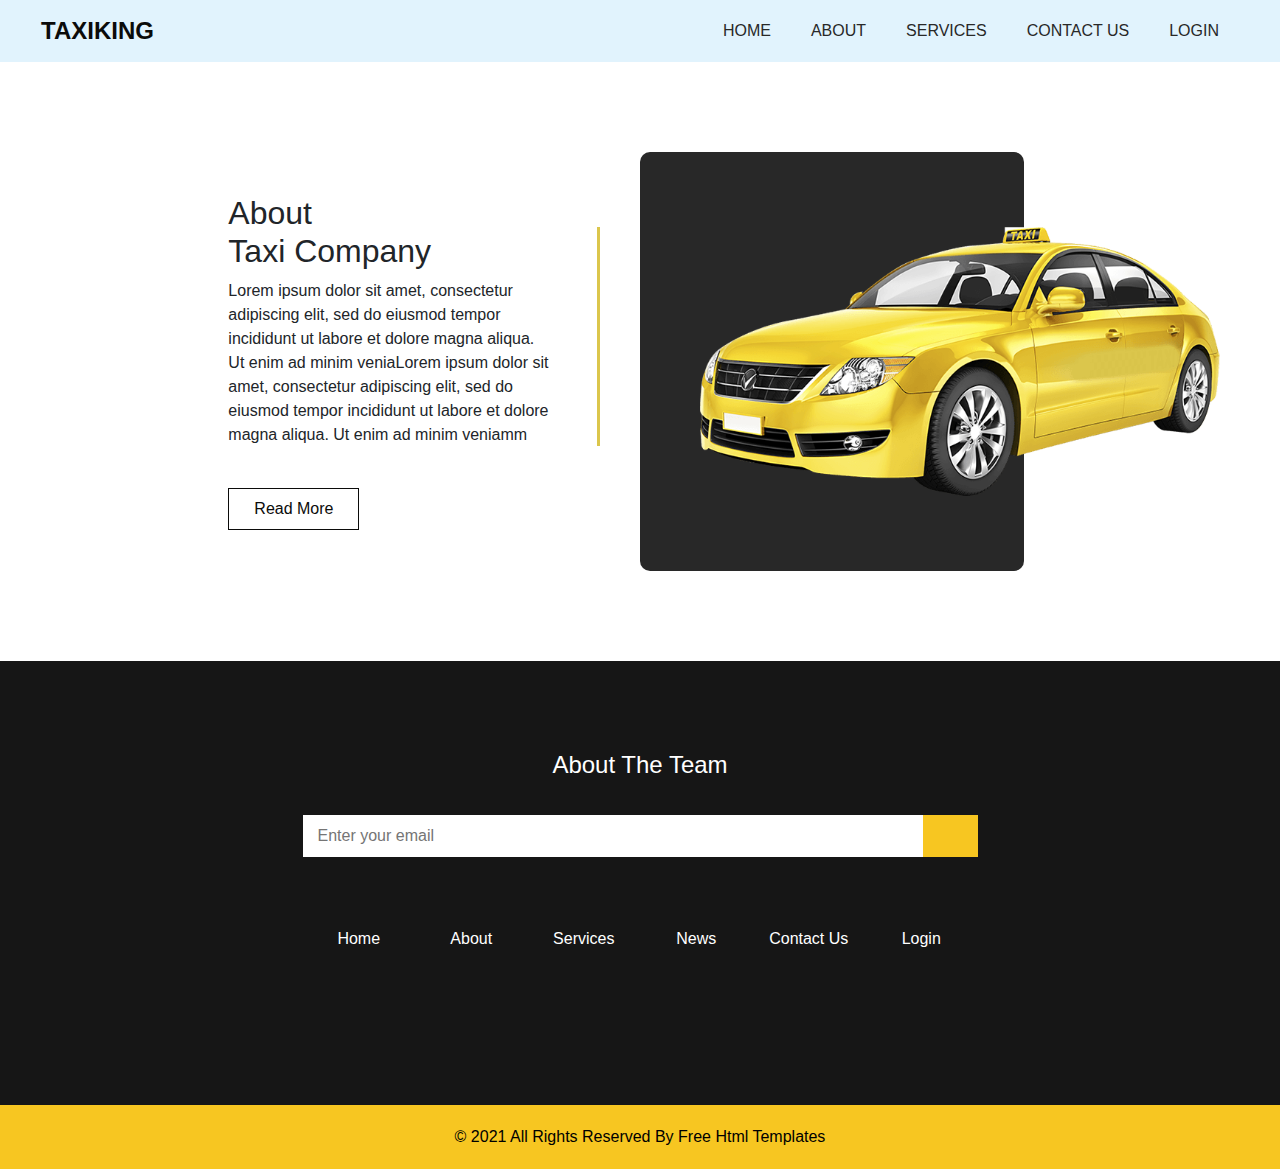
==== aboutUs.html @ e9ee720a "about page added" ====
<!DOCTYPE html>
<html>

<head>
  
  <meta charset="utf-8" />
  <meta http-equiv="X-UA-Compatible" content="IE=edge" />

  <meta name="viewport" content="width=device-width, initial-scale=1, shrink-to-fit=no" />

  <meta name="keywords" content="" />
  <meta name="description" content="" />
  <meta name="author" content="" />

  <title>TaxiKing</title>


  <link rel="stylesheet" type="text/css" href="https://cdnjs.cloudflare.com/ajax/libs/OwlCarousel2/2.3.4/assets/owl.carousel.min.css" />

 



  <link href="https://fonts.googleapis.com/css?family=Poppins:400,700&display=swap" rel="stylesheet">


  <link href="styling.css" rel="stylesheet" />

</head>

<body class="sub_page">

  <div class="hero_area">
    <!-- header section strats -->
    <header class="header_section">
      <div class="container-fluid">
        <nav class="navbar navbar-expand-lg custom_nav-container ">
          <a class="navbar-brand" href="index.html">
            <span>
              TaxiKing
            </span>
          </a>
          </a>
          <button class="navbar-toggler" type="button" data-toggle="collapse" data-target="#navbarSupportedContent" aria-controls="navbarSupportedContent" aria-expanded="false" aria-label="Toggle navigation">
            <span class="navbar-toggler-icon"></span>
          </button>

          <div class="collapse navbar-collapse" id="navbarSupportedContent">
            <div class="d-flex ml-auto flex-column flex-lg-row align-items-center">
              <ul class="navbar-nav  ">
                <li class="nav-item ">
                  <a class="nav-link" href="index.html">Home <span class="sr-only">(current)</span></a>
                </li>
                <li class="nav-item active">
                  <a class="nav-link" href="aboutUs.html"> About</a>
                </li>
                <li class="nav-item">
                  <a class="nav-link" href="landing.html"> Services </a>
                </li>
                
                <li class="nav-item">
                  <a class="nav-link" href="contact.html">Contact Us</a>
                </li>
                <li class="nav-item">
                  <a class="nav-link" href="login.html">Login</a>
                </li>
              </ul>
            </div>
          </div>
          
        </nav>
      </div>
    </header>
    <!-- end header section -->
  </div>

  <!-- about section -->

  <section class="about_section layout_padding">
    <div class="container-fluid">
      <div class="row">
        <div class="col-lg-4 col-md-5 offset-lg-2 offset-md-1">
          <div class="detail-box">
            <h2>
              About <br>
              Taxi Company
            </h2>
            <p>
              Lorem ipsum dolor sit amet, consectetur adipiscing elit, sed do eiusmod tempor incididunt ut labore et dolore magna aliqua. Ut enim ad minim veniaLorem ipsum dolor sit amet, consectetur adipiscing elit, sed do eiusmod tempor incididunt ut labore et dolore magna aliqua. Ut enim ad minim veniamm
            </p>
            <a href="">
              Read More
            </a>
          </div>
        </div>
        <div class="col-md-6">
          <div class="img-box">
            <img src="images/about-img.png" alt="">
          </div>
        </div>
      </div>
    </div>
  </section>

  <!-- end about section -->

  <!-- info section -->

  <section class="info_section layout_padding-top layout_padding2-bottom">
    <div class="container">
      <div class="box">
        <div class="info_form">
          <h4>
            About The Team
          </h4>
          <form action="">
            <input type="text" placeholder="Enter your email">
            <div class="d-flex justify-content-end">
              <button>

              </button>
            </div>
          </form>
        </div>
        <div class="info_links">
          <ul>
            <li class=" ">
              <a class="" href="index.html">Home <span class="sr-only">(current)</span></a>
            </li>
            <li class="">
              <a class="" href="about.html"> About</a>
            </li>
            <li class="">
              <a class="" href="service.html"> Services </a>
            </li>
            <li class="">
              <a class="" href="news.html"> News</a>
            </li>
            <li class="">
              <a class="" href="contact.html">Contact Us</a>
            </li>
            <li class="">
              <a class="" href="#">Login</a>
            </li>
          </ul>
        </div>
        <div class="info_social">
          <div>
            <a href="">
              <img src="images/fb.png" alt="">
            </a>
          </div>
          <div>
            <a href="">
              <img src="images/twitter.png" alt="">
            </a>
          </div>
          <div>
            <a href="">
              <img src="images/linkedin.png" alt="">
            </a>
          </div>
          <div>
            <a href="">
              <img src="images/instagram.png" alt="">
            </a>
          </div>
        </div>
      </div>
    </div>

  </section>

  <!-- end info section -->

  <!-- footer section -->
  <section class="container-fluid footer_section">
    <div class="container">
      <p>
        &copy; 2021 All Rights Reserved By
        <a href="https://html.design/">Free Html Templates</a>
      </p>
    </div>
  </section>
  <!-- footer section -->

  <script type="text/javascript" src="js/jquery-3.4.1.min.js"></script>
  <script type="text/javascript" src="js/bootstrap.js"></script>
  <script type="text/javascript" src="https://cdnjs.cloudflare.com/ajax/libs/OwlCarousel2/2.3.4/owl.carousel.min.js">
  </script>


  <!-- owl carousel script -->
  <script type="text/javascript">
    $(".owl-carousel").owlCarousel({
      loop: true,
      margin: 20,
      navText: [],
      autoplay: true,
      autoplayHoverPause: true,
      responsive: {
        0: {
          items: 1
        },
        768: {
          items: 2
        },
        1000: {
          items: 2
        }
      }
    });
  </script>
  <!-- end owl carousel script -->

</body>

</html>
---- styling.css ----
html {
  overflow-x: hidden;
}

body {
  font-family: "Poppins", sans-serif;
  color: #0c0c0c;
  background-color: #ffffff;
}

.layout_padding {
  padding: 90px 0;
}

.layout_padding2 {
  padding: 45px 0;
}

.layout_padding2-top {
  padding-top: 45px;
}

.layout_padding2-bottom {
  padding-bottom: 45px;
}

.layout_padding-top {
  padding-top: 90px;
}

.layout_padding-bottom {
  padding-bottom: 90px;
}

.heading_container {
  display: -webkit-box;
  display: -ms-flexbox;
  display: flex;
  margin-bottom: 45px;
}

.heading_container h2 {
  position: relative;
  margin: 0;
  padding: 10px 0;
}

.heading_container h2::before {
  content: "";
  position: absolute;
  width: 3px;
  height: 100%;
  top: 50%;
  right: -45px;
  -webkit-transform: translateY(-50%);
  transform: translateY(-50%);
  z-index: 1;
  background-color: #dbc64c;
  background-repeat: no-repeat;
}

/*header section*/
.hero_area {
  min-height: 100vh;
  position: relative;
  background-image: url(../images/hero-bg.jpg);
  background-size: cover;
}

.hero_area::before {
  content: "";
  position: absolute;
  top: 0;
  left: 0;
  height: 100%;
  width: 65%;
  background-image: url(../images/hero-bg2.png);
  background-size: 100%;
  background-repeat: no-repeat;
}

.sub_page .hero_area {
  min-height: auto;
  background-image: none;
  background-color: #e1f3fd;
}

.sub_page .service_section {
  margin: 45px auto;
}

.header_section .container-fluid {
  padding-right: 25px;
  padding-left: 25px;
}

.header_section .nav_container {
  margin: 0 auto;
}

.custom_nav-container .navbar-nav .nav-item .nav-link {
  margin: 10px 20px;
  padding: 0;
  color: #282828;
  text-align: center;
  position: relative;
  text-transform: uppercase;
}

a,
a:hover,
a:focus {
  text-decoration: none;
}

a:hover,
a:focus {
  color: initial;
}

.btn,
.btn:focus {
  outline: none !important;
  -webkit-box-shadow: none;
  box-shadow: none;
}

.custom_nav-container .nav_search-btn {
  background-image: url(../images/search-icon.png);
  background-size: 20px;
  background-repeat: no-repeat;
  background-position: center 5px;
  width: 35px;
  height: 35px;
  padding: 0;
  border: none;
}

.navbar-brand {
  display: -webkit-box;
  display: -ms-flexbox;
  display: flex;
}

.navbar-brand span {
  font-size: 24px;
  font-weight: 700;
  color: #0b0b0a;
  text-transform: uppercase;
}

.custom_nav-container {
  z-index: 99999;
  padding-top: 20px;
  -webkit-box-align: end;
  -ms-flex-align: end;
  align-items: flex-end;
}

.navbar-expand-lg .navbar-collapse {
  -webkit-box-align: end;
  -ms-flex-align: end;
  align-items: flex-end;
}

.custom_nav-container .navbar-toggler {
  outline: none;
}

.custom_nav-container .navbar-toggler .navbar-toggler-icon {
  background-image: url(../images/menu.png);
  background-size: 45px;
}

/*end header section*/
/* slider section */
.slider_section {
  height: calc(100% - 80px);
  display: -webkit-box;
  display: -ms-flexbox;
  display: flex;
  -webkit-box-align: center;
  -ms-flex-align: center;
  align-items: center;
  z-index: 2;
  color: #3b3a3a;
  padding: 45px 0 75px 0;
}

.slider_section .row {
  -webkit-box-align: center;
  -ms-flex-align: center;
  align-items: center;
}

.slider_section div#carouselExampleIndicators {
  width: 130%;
  margin-left: -20%;
  position: unset;
}

.slider_section .box {
  padding-left: 15%;
  margin-bottom: 100px;
}

.slider_section .box .detail-box {
  padding-right: 10%;
}

.slider_section .box .detail-box h4 {
  font-weight: bold;
  margin-bottom: 0;
  color: #ffffff;
}

.slider_section .box .detail-box h1 {
  font-weight: bold;
  margin-bottom: 30px;
  text-transform: uppercase;
  font-size: 3rem;
}

.slider_section .box .img-box {
  margin: 0 7%;
}

.slider_section .box .img-box img {
  width: 100%;
}

.slider_section .box .btn-box {
  margin-top: 15px;
}

.slider_section .box .btn-box a {
  text-align: center;
  display: inline-block;
  padding: 8px 30px;
  border: 1px solid #0b0b0a;
  background-color: transparent;
  color: #0b0b0a;
}

.slider_section .box .btn-box a:hover {
  background-color: #0b0b0a;
  color: #ffffff;
}

.slider_section .slider_form {
  width: 400px;
  padding: 25px;
  background-color: #282828;
  border-radius: 10px;
  margin: auto;
}

.slider_section .slider_form h4 {
  font-weight: bold;
  text-align: center;
  color: #ffffff;
  margin-bottom: 20px;
}

.slider_section .slider_form form {
  margin: 15px 0;
}

.slider_section .slider_form form input {
  width: 100%;
  height: 40px;
  border: none;
  outline: none;
  margin-bottom: 15px;
  padding-left: 15px;
}

.slider_section .slider_form form .btm_input {
  display: -webkit-box;
  display: -ms-flexbox;
  display: flex;
}

.slider_section .slider_form form .btm_input input {
  width: calc(95% - 116px);
  margin: 0;
  margin-right: 10px;
}

.slider_section .slider_form form .btm_input button {
  -webkit-box-flex: 1;
  -ms-flex: 1;
  flex: 1;
  min-width: 116px;
  border: none;
  outline: none;
  background-color: #f7c621;
  color: #ffffff;
}

.slider_section .carousel-indicators {
  margin: 0;
  -webkit-box-pack: start;
  -ms-flex-pack: start;
  justify-content: flex-start;
  left: 10%;
}

.slider_section .carousel-indicators li {
  width: 18px;
  height: 18px;
  border-radius: 100%;
  background-color: #282828;
  opacity: 1;
}

.slider_section .carousel-indicators li.active {
  background-color: #dbc64c;
}

.about_section .row {
  -webkit-box-align: center;
  -ms-flex-align: center;
  align-items: center;
}

.about_section .detail-box {
  position: relative;
  padding-right: 75px;
}

.about_section .detail-box a {
  display: inline-block;
  padding: 8px 25px;
  border: 1px solid #0b0b0a;
  background-color: transparent;
  color: #0b0b0a;
  margin-top: 25px;
}

.about_section .detail-box a:hover {
  background-color: #0b0b0a;
  color: #ffffff;
}

.about_section .detail-box::before {
  content: "";
  position: absolute;
  width: 3px;
  height: 65%;
  top: 10%;
  right: 25px;
  z-index: 1;
  background-color: #dbc64c;
  background-repeat: no-repeat;
}

.about_section .img-box {
  padding: 75px 45px;
}

.about_section .img-box img {
  width: 100%;
  position: relative;
  z-index: 2;
}

.about_section .img-box::before {
  content: "";
  position: absolute;
  top: 0;
  left: 0;
  width: 60%;
  height: 100%;
  background-color: #282828;
  z-index: 1;
  border-radius: 10px;
}

.service_section {
  width: 95%;
  margin: auto;
  border: 1px solid #e5e5e5;
}

.service_section .service_container {
  display: -webkit-box;
  display: -ms-flexbox;
  display: flex;
  text-align: center;
  -webkit-box-pack: justify;
  -ms-flex-pack: justify;
  justify-content: space-between;
}

.service_section .service_container .box .img-box {
  height: 85px;
  display: -webkit-box;
  display: -ms-flexbox;
  display: flex;
  -webkit-box-pack: center;
  -ms-flex-pack: center;
  justify-content: center;
  -webkit-box-align: end;
  -ms-flex-align: end;
  align-items: flex-end;
}

.service_section .service_container .box .img-box img {
  max-width: 100%;
  max-height: 100%;
}

.service_section .service_container .box .detail-box {
  margin-top: 15px;
}

.service_section .service_container .box .detail-box h5 {
  font-weight: bold;
}

.service_section .service_container .box .detail-box a {
  display: inline-block;
  padding: 7px 20px;
  border: 1px solid #0b0b0a;
  background-color: transparent;
  color: #0b0b0a;
}

.service_section .service_container .box .detail-box a:hover {
  background-color: #0b0b0a;
  color: #ffffff;
}

.news_section .news_container {
  display: -webkit-box;
  display: -ms-flexbox;
  display: flex;
  -webkit-box-pack: center;
  -ms-flex-pack: center;
  justify-content: center;
  padding: 0 25px;
}

.news_section .news_container .date-box {
  background-color: #252525;
  padding: 7px 25px;
  color: #ffffff;
  margin-bottom: -15px;
  position: relative;
  z-index: 2;
}

.news_section .news_container .date-box h6 {
  margin: 0;
}

.news_section .news_container .box {
  margin: 0 20px;
  display: -webkit-box;
  display: -ms-flexbox;
  display: flex;
  -webkit-box-orient: vertical;
  -webkit-box-direction: normal;
  -ms-flex-direction: column;
  flex-direction: column;
  -webkit-box-align: center;
  -ms-flex-align: center;
  align-items: center;
}

.news_section .news_container .box .img-box {
  width: 100%;
}

.news_section .news_container .box .img-box img {
  width: 100%;
}

.news_section .news_container .box .detail-box {
  background-color: #f7c621;
  padding: 15px;
}

.news_section .news_container .box .detail-box h6 {
  font-weight: bold;
  font-size: 18px;
}

.news_section .news_container .box .detail-box p {
  margin: 0;
}

.client_section .carousel-wrap {
  margin: 0 auto;
  padding: 0 5%;
  position: relative;
}

.client_section .owl-nav > div {
  margin-top: -26px;
  position: absolute;
  top: 50%;
  color: #cdcbcd;
}

.client_section .owl-carousel .owl-nav .owl-prev,
.client_section .owl-carousel .owl-nav .owl-next {
  width: 50px;
  height: 50px;
  background-color: #000000;
  background-size: 9px;
  background-position: center;
  border-radius: 100%;
  background-repeat: no-repeat;
  position: absolute;
  top: 50%;
  -webkit-transform: translateY(-50%);
  transform: translateY(-50%);
  outline: none;
}

.client_section .owl-carousel .owl-nav .owl-prev:hover,
.client_section .owl-carousel .owl-nav .owl-next:hover {
  background-color: #f7c621;
}

.client_section .owl-carousel .owl-nav .owl-prev {
  background-image: url(../images/prev.png);
  left: -10%;
}

.client_section .owl-carousel .owl-nav .owl-prev:hover {
  background-image: url(../images/prev-white.png);
}

.client_section .owl-carousel .owl-nav .owl-next {
  right: -10%;
  background-image: url(../images/next.png);
}

.client_section .owl-carousel .owl-nav .owl-next:hover {
  background-image: url(../images/next-white.png);
}

.client_section .box {
  padding: 35px 45px 15px 45px;
  margin: 15px;
  -webkit-box-shadow: 0 0 25px 0 rgba(0, 0, 0, 0.1);
  box-shadow: 0 0 25px 0 rgba(0, 0, 0, 0.1);
  position: relative;
}

.client_section .box .img-box {
  max-width: 125px;
  min-width: 125px;
}

.client_section .box .img-box img {
  width: 100%;
}

.client_section .box .detail-box {
  margin-top: 15px;
}

.client_section .box .detail-box img {
  width: 25px;
}

.client_section .box > div {
  position: relative;
  z-index: 2;
}

.client_section .box::after {
  content: "";
  position: absolute;
  top: 0;
  left: 0;
  width: 100%;
  height: 90px;
  background-color: #f7c621;
  z-index: 1;
}

.client_section .carousel-wrap {
  margin: 0 auto;
  padding: 0 5%;
  position: relative;
  margin-bottom: 45px;
}

.client_section .owl-carousel .owl-nav .owl-prev,
.client_section .owl-carousel .owl-nav .owl-next {
  width: 50px;
  height: 50px;
  background-color: #252525;
  background-size: 15px;
  background-position: center;
  border-radius: 100%;
  background-repeat: no-repeat;
  position: absolute;
  top: initial;
  bottom: -75px;
  outline: none;
}

.client_section .owl-carousel .owl-nav .owl-prev:hover,
.client_section .owl-carousel .owl-nav .owl-next:hover {
  background-color: #f7c621;
}

.client_section .owl-carousel .owl-nav .owl-prev {
  background-image: url(../images/prev.png);
  left: -5%;
}

.client_section .owl-carousel .owl-nav .owl-next {
  left: calc(-5% + 55px);
  background-image: url(../images/next.png);
}

.client_section .owl-carousel .owl-dots.disabled,
.client_section .owl-carousel .owl-nav.disabled {
  display: block;
}

.contact_section .row {
  -webkit-box-align: center;
  -ms-flex-align: center;
  align-items: center;
}

.contact_section .contact_form {
  padding: 25px;
  background-color: #282828;
  margin: 0 45px;
}

.contact_section .contact_form h4 {
  color: #ffffff;
  margin-bottom: 20px;
}

.contact_section .contact_form form {
  margin: 15px 0;
}

.contact_section .contact_form form input {
  width: 100%;
  height: 40px;
  border: none;
  outline: none;
  margin-bottom: 15px;
  padding-left: 15px;
}

.contact_section .contact_form form input.message_input {
  height: 75px;
}

.contact_section .contact_form form button {
  padding: 8px 30px;
  border: none;
  outline: none;
  background-color: #f7c621;
  color: #000000;
  font-size: 15px;
  text-transform: uppercase;
  font-weight: bold;
}

.contact_section .img-box img {
  width: 100%;
}

.app_section {
  background-color: #f7c621;
  color: #ffffff;
}

.app_section .row {
  -webkit-box-align: center;
  -ms-flex-align: center;
  align-items: center;
}

.app_section .detail-box h2 {
  color: #252525;
  text-transform: uppercase;
  font-weight: bold;
}

.app_section .detail-box .text-box {
  margin-top: 25px;
}

.app_section .detail-box .text-box h5 {
  text-transform: uppercase;
  font-weight: bold;
  text-decoration: underline;
}

.app_section .detail-box .btn-box {
  margin: 25px -5px 0 -5px;
  display: -webkit-box;
  display: -ms-flexbox;
  display: flex;
}

.app_section .detail-box .btn-box a {
  margin: 5px;
}

.app_section .img-box {
  display: -webkit-box;
  display: -ms-flexbox;
  display: flex;
  -webkit-box-pack: center;
  -ms-flex-pack: center;
  justify-content: center;
  -webkit-box-align: center;
  -ms-flex-align: center;
  align-items: center;
}

.app_section .img-box img {
  max-width: 100%;
}

.why_section .why_container {
  padding-left: 10%;
}

.why_section .box {
  display: -webkit-box;
  display: -ms-flexbox;
  display: flex;
  -webkit-box-align: center;
  -ms-flex-align: center;
  align-items: center;
}

.why_section .box .img-box {
  min-width: 90px;
  min-height: 90px;
  background-color: #252525;
  border-radius: 100%;
  display: -webkit-box;
  display: -ms-flexbox;
  display: flex;
  -webkit-box-pack: center;
  -ms-flex-pack: center;
  justify-content: center;
  -webkit-box-align: center;
  -ms-flex-align: center;
  align-items: center;
  margin-right: 45px;
}

.why_section .box .img-box img {
  max-width: 30px;
  -webkit-transition: all 1s;
  transition: all 1s;
}

.why_section .box .img-box .img-2 {
  display: none;
  opacity: 0;
}

.why_section .box .detail-box h5 {
  font-weight: bold;
}

.why_section .box .detail-box p {
  margin: 0;
}

.why_section .box:nth-child(2) {
  margin: 35px 0;
}

.why_section .box:hover .img-box {
  background-color: #f7c621;
}

.why_section .box:hover .img-box .img-1 {
  display: none;
  opacity: 0;
}

.why_section .box:hover .img-box .img-2 {
  display: -webkit-inline-box;
  display: -ms-inline-flexbox;
  display: inline-flex;
  opacity: 1;
}

/* info section */
.info_section {
  background-color: #161616;
  color: #ffffff;
}

.info_section .box {
  width: 100%;
  max-width: 675px;
  margin: 0 auto;
}

.info_section .info_form {
  margin: 0 auto;
  margin-bottom: 45px;
}

.info_section .info_form h4 {
  text-align: center;
  margin-bottom: 35px;
}

.info_section .info_form form {
  display: -webkit-box;
  display: -ms-flexbox;
  display: flex;
  -webkit-box-align: stretch;
  -ms-flex-align: stretch;
  align-items: stretch;
}

.info_section .info_form form input {
  background-color: #ffffff;
  border: none;
  width: calc(100% - 55px);
  outline: none;
  color: #000000;
  height: 42.4px;
  padding-left: 15px;
}

.info_section .info_form form input ::-webkit-input-placeholder {
  color: #9a9999;
}

.info_section .info_form form input :-ms-input-placeholder {
  color: #9a9999;
}

.info_section .info_form form input ::-ms-input-placeholder {
  color: #9a9999;
}

.info_section .info_form form input ::placeholder {
  color: #9a9999;
}

.info_section .info_form form button {
  border: none;
  outline: none;
  background-color: #f7c621;
  width: 55px;
  font-size: 15px;
  text-transform: uppercase;
  background-image: url(../images/right-arrow.png);
  background-size: 24px;
  background-position: center;
  background-repeat: no-repeat;
}

.info_section .info_links ul {
  padding: 0;
  display: -webkit-box;
  display: -ms-flexbox;
  display: flex;
  -ms-flex-wrap: wrap;
  flex-wrap: wrap;
}

.info_section .info_links ul li {
  list-style-type: none;
  -webkit-box-flex: 1;
  -ms-flex: 1;
  flex: 1;
  text-align: center;
  display: -webkit-box;
  display: -ms-flexbox;
  display: flex;
  -webkit-box-pack: center;
  -ms-flex-pack: center;
  justify-content: center;
}

.info_section .info_links ul li a {
  color: #ffffff;
  padding: 10px;
}

.info_section .info_links a {
  display: -webkit-box;
  display: -ms-flexbox;
  display: flex;
  -webkit-box-align: center;
  -ms-flex-align: center;
  align-items: center;
  margin: 15px 0;
}

.info_section .info_social {
  display: -webkit-box;
  display: -ms-flexbox;
  display: flex;
  -webkit-box-pack: center;
  -ms-flex-pack: center;
  justify-content: center;
  margin: 45px auto 15px auto;
}

.info_section .info_social img {
  width: 35px;
  margin: 0 7px;
}

/* end info section */
/* footer section*/
.footer_section {
  background-color: #f7c621;
  display: -webkit-box;
  display: -ms-flexbox;
  display: flex;
  -webkit-box-pack: center;
  -ms-flex-pack: center;
  justify-content: center;
  position: relative;
}

.footer_section p {
  color: #000000;
  margin: 0 auto;
  text-align: center;
  padding: 20px 0;
  width: 55%;
}

.footer_section a {
  color: #000000;
}
/*# sourceMappingURL=style.css.map */
@media (max-width: 1120px) {
}

@media (max-width: 992px) {
  .hero_area {
    min-height: auto;
  }

  .hero_area::before {
    width: 100%;
  }

  .slider_section .slider_form {
    width: 100%;
    max-width: 550px;
    margin-top: 45px;
    margin-bottom: 75px;
  }

  .slider_section .carousel-indicators {
    left: 0;
    justify-content: center;
  }

  .news_section .news_container {
    flex-direction: column;
  }

  .news_section .news_container .box:nth-child(2) {
    margin-top: 75px;
    margin-bottom: 75px;
  }

  .contact_section .contact_form {
    padding: 25px 15px;
    margin: 0 auto;
    max-width: 475px;
  }

  .why_section .why_container {
    padding: 0;
  }

  .info_section .box {
    width: 100%;
  }

  .footer_section p {
    width: 100%;
  }
}

@media (max-width: 768px) {
  .about_section .detail-box {
    padding: 0;
    margin-bottom: 45px;
  }

  .about_section .detail-box::before {
    right: -5px;
  }

  .about_section .img-box {
    padding: 45px 0;
  }

  .service_section .service_container .box:nth-child(2) {
    margin: 45px 0;
  }

  .service_section .service_container {
    flex-direction: column;
  }

  .contact_section .img-box {
    padding-left: 25px;
    margin-top: 35px;
  }

  .app_section .detail-box {
    margin-bottom: 35px;
  }

  .info_section .info_links ul {
    flex-direction: column;
    align-items: center;
  }
}

@media (max-width: 576px) {
  .news_section .news_container {
    padding: 0;
  }
}

@media (max-width: 480px) {
}

@media (max-width: 420px) {
  .why_section .box {
    flex-direction: column;
    align-items: center;
    text-align: center;
  }

  .why_section .box .img-box {
    margin: 0;
    margin-bottom: 25px;
  }
}

@media (max-width: 360px) {
  .app_section .detail-box .btn-box {
    flex-direction: column;
    align-items: center;
  }
}

@media (min-width: 1200px) {
  .container {
    max-width: 1170px;
  }
}
:root {
  --blue: #007bff;
  --indigo: #6610f2;
  --purple: #6f42c1;
  --pink: #e83e8c;
  --red: #dc3545;
  --orange: #fd7e14;
  --yellow: #ffc107;
  --green: #28a745;
  --teal: #20c997;
  --cyan: #17a2b8;
  --white: #fff;
  --gray: #6c757d;
  --gray-dark: #343a40;
  --primary: #007bff;
  --secondary: #6c757d;
  --success: #28a745;
  --info: #17a2b8;
  --warning: #ffc107;
  --danger: #dc3545;
  --light: #f8f9fa;
  --dark: #343a40;
  --breakpoint-xs: 0;
  --breakpoint-sm: 576px;
  --breakpoint-md: 768px;
  --breakpoint-lg: 992px;
  --breakpoint-xl: 1200px;
  --font-family-sans-serif: -apple-system, BlinkMacSystemFont, "Segoe UI",
    Roboto, "Helvetica Neue", Arial, "Noto Sans", sans-serif,
    "Apple Color Emoji", "Segoe UI Emoji", "Segoe UI Symbol", "Noto Color Emoji";
  --font-family-monospace: SFMono-Regular, Menlo, Monaco, Consolas,
    "Liberation Mono", "Courier New", monospace;
}

*,
*::before,
*::after {
  box-sizing: border-box;
}

html {
  font-family: sans-serif;
  line-height: 1.15;
  -webkit-text-size-adjust: 100%;
  -webkit-tap-highlight-color: rgba(0, 0, 0, 0);
}

article,
aside,
figcaption,
figure,
footer,
header,
hgroup,
main,
nav,
section {
  display: block;
}

body {
  margin: 0;
  font-family: -apple-system, BlinkMacSystemFont, "Segoe UI", Roboto,
    "Helvetica Neue", Arial, "Noto Sans", sans-serif, "Apple Color Emoji",
    "Segoe UI Emoji", "Segoe UI Symbol", "Noto Color Emoji";
  font-size: 1rem;
  font-weight: 400;
  line-height: 1.5;
  color: #212529;
  text-align: left;
  background-color: #fff;
}

[tabindex="-1"]:focus {
  outline: 0 !important;
}

hr {
  box-sizing: content-box;
  height: 0;
  overflow: visible;
}

h1,
h2,
h3,
h4,
h5,
h6 {
  margin-top: 0;
  margin-bottom: 0.5rem;
}

p {
  margin-top: 0;
  margin-bottom: 1rem;
}

abbr[title],
abbr[data-original-title] {
  text-decoration: underline;
  -webkit-text-decoration: underline dotted;
  text-decoration: underline dotted;
  cursor: help;
  border-bottom: 0;
  -webkit-text-decoration-skip-ink: none;
  text-decoration-skip-ink: none;
}

address {
  margin-bottom: 1rem;
  font-style: normal;
  line-height: inherit;
}

ol,
ul,
dl {
  margin-top: 0;
  margin-bottom: 1rem;
}

ol ol,
ul ul,
ol ul,
ul ol {
  margin-bottom: 0;
}

dt {
  font-weight: 700;
}

dd {
  margin-bottom: 0.5rem;
  margin-left: 0;
}

blockquote {
  margin: 0 0 1rem;
}

b,
strong {
  font-weight: bolder;
}

small {
  font-size: 80%;
}

sub,
sup {
  position: relative;
  font-size: 75%;
  line-height: 0;
  vertical-align: baseline;
}

sub {
  bottom: -0.25em;
}

sup {
  top: -0.5em;
}

a {
  color: #007bff;
  text-decoration: none;
  background-color: transparent;
}

a:hover {
  color: #0056b3;
  text-decoration: underline;
}

a:not([href]):not([tabindex]) {
  color: inherit;
  text-decoration: none;
}

a:not([href]):not([tabindex]):hover,
a:not([href]):not([tabindex]):focus {
  color: inherit;
  text-decoration: none;
}

a:not([href]):not([tabindex]):focus {
  outline: 0;
}

pre,
code,
kbd,
samp {
  font-family: SFMono-Regular, Menlo, Monaco, Consolas, "Liberation Mono",
    "Courier New", monospace;
  font-size: 1em;
}

pre {
  margin-top: 0;
  margin-bottom: 1rem;
  overflow: auto;
}

figure {
  margin: 0 0 1rem;
}

img {
  vertical-align: middle;
  border-style: none;
}

svg {
  overflow: hidden;
  vertical-align: middle;
}

table {
  border-collapse: collapse;
}

caption {
  padding-top: 0.75rem;
  padding-bottom: 0.75rem;
  color: #6c757d;
  text-align: left;
  caption-side: bottom;
}

th {
  text-align: inherit;
}

label {
  display: inline-block;
  margin-bottom: 0.5rem;
}

button {
  border-radius: 0;
}

button:focus {
  outline: 1px dotted;
  outline: 5px auto -webkit-focus-ring-color;
}

input,
button,
select,
optgroup,
textarea {
  margin: 0;
  font-family: inherit;
  font-size: inherit;
  line-height: inherit;
}

button,
input {
  overflow: visible;
}

button,
select {
  text-transform: none;
}

select {
  word-wrap: normal;
}

button,
[type="button"],
[type="reset"],
[type="submit"] {
  -webkit-appearance: button;
}

button:not(:disabled),
[type="button"]:not(:disabled),
[type="reset"]:not(:disabled),
[type="submit"]:not(:disabled) {
  cursor: pointer;
}

button::-moz-focus-inner,
[type="button"]::-moz-focus-inner,
[type="reset"]::-moz-focus-inner,
[type="submit"]::-moz-focus-inner {
  padding: 0;
  border-style: none;
}

input[type="radio"],
input[type="checkbox"] {
  box-sizing: border-box;
  padding: 0;
}

input[type="date"],
input[type="time"],
input[type="datetime-local"],
input[type="month"] {
  -webkit-appearance: listbox;
}

textarea {
  overflow: auto;
  resize: vertical;
}

fieldset {
  min-width: 0;
  padding: 0;
  margin: 0;
  border: 0;
}

legend {
  display: block;
  width: 100%;
  max-width: 100%;
  padding: 0;
  margin-bottom: 0.5rem;
  font-size: 1.5rem;
  line-height: inherit;
  color: inherit;
  white-space: normal;
}

progress {
  vertical-align: baseline;
}

[type="number"]::-webkit-inner-spin-button,
[type="number"]::-webkit-outer-spin-button {
  height: auto;
}

[type="search"] {
  outline-offset: -2px;
  -webkit-appearance: none;
}

[type="search"]::-webkit-search-decoration {
  -webkit-appearance: none;
}

::-webkit-file-upload-button {
  font: inherit;
  -webkit-appearance: button;
}

output {
  display: inline-block;
}

summary {
  display: list-item;
  cursor: pointer;
}

template {
  display: none;
}

[hidden] {
  display: none !important;
}

h1,
h2,
h3,
h4,
h5,
h6,
.h1,
.h2,
.h3,
.h4,
.h5,
.h6 {
  margin-bottom: 0.5rem;
  font-weight: 500;
  line-height: 1.2;
}

h1,
.h1 {
  font-size: 2.5rem;
}

h2,
.h2 {
  font-size: 2rem;
}

h3,
.h3 {
  font-size: 1.75rem;
}

h4,
.h4 {
  font-size: 1.5rem;
}

h5,
.h5 {
  font-size: 1.25rem;
}

h6,
.h6 {
  font-size: 1rem;
}

.lead {
  font-size: 1.25rem;
  font-weight: 300;
}

.display-1 {
  font-size: 6rem;
  font-weight: 300;
  line-height: 1.2;
}

.display-2 {
  font-size: 5.5rem;
  font-weight: 300;
  line-height: 1.2;
}

.display-3 {
  font-size: 4.5rem;
  font-weight: 300;
  line-height: 1.2;
}

.display-4 {
  font-size: 3.5rem;
  font-weight: 300;
  line-height: 1.2;
}

hr {
  margin-top: 1rem;
  margin-bottom: 1rem;
  border: 0;
  border-top: 1px solid rgba(0, 0, 0, 0.1);
}

small,
.small {
  font-size: 80%;
  font-weight: 400;
}

mark,
.mark {
  padding: 0.2em;
  background-color: #fcf8e3;
}

.list-unstyled {
  padding-left: 0;
  list-style: none;
}

.list-inline {
  padding-left: 0;
  list-style: none;
}

.list-inline-item {
  display: inline-block;
}

.list-inline-item:not(:last-child) {
  margin-right: 0.5rem;
}

.initialism {
  font-size: 90%;
  text-transform: uppercase;
}

.blockquote {
  margin-bottom: 1rem;
  font-size: 1.25rem;
}

.blockquote-footer {
  display: block;
  font-size: 80%;
  color: #6c757d;
}

.blockquote-footer::before {
  content: "\2014\00A0";
}

.img-fluid {
  max-width: 100%;
  height: auto;
}

.img-thumbnail {
  padding: 0.25rem;
  background-color: #fff;
  border: 1px solid #dee2e6;
  border-radius: 0.25rem;
  max-width: 100%;
  height: auto;
}

.figure {
  display: inline-block;
}

.figure-img {
  margin-bottom: 0.5rem;
  line-height: 1;
}

.figure-caption {
  font-size: 90%;
  color: #6c757d;
}

code {
  font-size: 87.5%;
  color: #e83e8c;
  word-break: break-word;
}

a > code {
  color: inherit;
}

kbd {
  padding: 0.2rem 0.4rem;
  font-size: 87.5%;
  color: #fff;
  background-color: #212529;
  border-radius: 0.2rem;
}

kbd kbd {
  padding: 0;
  font-size: 100%;
  font-weight: 700;
}

pre {
  display: block;
  font-size: 87.5%;
  color: #212529;
}

pre code {
  font-size: inherit;
  color: inherit;
  word-break: normal;
}

.pre-scrollable {
  max-height: 340px;
  overflow-y: scroll;
}

.container {
  width: 100%;
  padding-right: 15px;
  padding-left: 15px;
  margin-right: auto;
  margin-left: auto;
}

@media (min-width: 576px) {
  .container {
    max-width: 540px;
  }
}

@media (min-width: 768px) {
  .container {
    max-width: 720px;
  }
}

@media (min-width: 992px) {
  .container {
    max-width: 960px;
  }
}

@media (min-width: 1200px) {
  .container {
    max-width: 1140px;
  }
}

.container-fluid {
  width: 100%;
  padding-right: 15px;
  padding-left: 15px;
  margin-right: auto;
  margin-left: auto;
}

.row {
  display: -ms-flexbox;
  display: flex;
  -ms-flex-wrap: wrap;
  flex-wrap: wrap;
  margin-right: -15px;
  margin-left: -15px;
}

.no-gutters {
  margin-right: 0;
  margin-left: 0;
}

.no-gutters > .col,
.no-gutters > [class*="col-"] {
  padding-right: 0;
  padding-left: 0;
}

.col-1,
.col-2,
.col-3,
.col-4,
.col-5,
.col-6,
.col-7,
.col-8,
.col-9,
.col-10,
.col-11,
.col-12,
.col,
.col-auto,
.col-sm-1,
.col-sm-2,
.col-sm-3,
.col-sm-4,
.col-sm-5,
.col-sm-6,
.col-sm-7,
.col-sm-8,
.col-sm-9,
.col-sm-10,
.col-sm-11,
.col-sm-12,
.col-sm,
.col-sm-auto,
.col-md-1,
.col-md-2,
.col-md-3,
.col-md-4,
.col-md-5,
.col-md-6,
.col-md-7,
.col-md-8,
.col-md-9,
.col-md-10,
.col-md-11,
.col-md-12,
.col-md,
.col-md-auto,
.col-lg-1,
.col-lg-2,
.col-lg-3,
.col-lg-4,
.col-lg-5,
.col-lg-6,
.col-lg-7,
.col-lg-8,
.col-lg-9,
.col-lg-10,
.col-lg-11,
.col-lg-12,
.col-lg,
.col-lg-auto,
.col-xl-1,
.col-xl-2,
.col-xl-3,
.col-xl-4,
.col-xl-5,
.col-xl-6,
.col-xl-7,
.col-xl-8,
.col-xl-9,
.col-xl-10,
.col-xl-11,
.col-xl-12,
.col-xl,
.col-xl-auto {
  position: relative;
  width: 100%;
  padding-right: 15px;
  padding-left: 15px;
}

.col {
  -ms-flex-preferred-size: 0;
  flex-basis: 0;
  -ms-flex-positive: 1;
  flex-grow: 1;
  max-width: 100%;
}

.col-auto {
  -ms-flex: 0 0 auto;
  flex: 0 0 auto;
  width: auto;
  max-width: 100%;
}

.col-1 {
  -ms-flex: 0 0 8.333333%;
  flex: 0 0 8.333333%;
  max-width: 8.333333%;
}

.col-2 {
  -ms-flex: 0 0 16.666667%;
  flex: 0 0 16.666667%;
  max-width: 16.666667%;
}

.col-3 {
  -ms-flex: 0 0 25%;
  flex: 0 0 25%;
  max-width: 25%;
}

.col-4 {
  -ms-flex: 0 0 33.333333%;
  flex: 0 0 33.333333%;
  max-width: 33.333333%;
}

.col-5 {
  -ms-flex: 0 0 41.666667%;
  flex: 0 0 41.666667%;
  max-width: 41.666667%;
}

.col-6 {
  -ms-flex: 0 0 50%;
  flex: 0 0 50%;
  max-width: 50%;
}

.col-7 {
  -ms-flex: 0 0 58.333333%;
  flex: 0 0 58.333333%;
  max-width: 58.333333%;
}

.col-8 {
  -ms-flex: 0 0 66.666667%;
  flex: 0 0 66.666667%;
  max-width: 66.666667%;
}

.col-9 {
  -ms-flex: 0 0 75%;
  flex: 0 0 75%;
  max-width: 75%;
}

.col-10 {
  -ms-flex: 0 0 83.333333%;
  flex: 0 0 83.333333%;
  max-width: 83.333333%;
}

.col-11 {
  -ms-flex: 0 0 91.666667%;
  flex: 0 0 91.666667%;
  max-width: 91.666667%;
}

.col-12 {
  -ms-flex: 0 0 100%;
  flex: 0 0 100%;
  max-width: 100%;
}

.order-first {
  -ms-flex-order: -1;
  order: -1;
}

.order-last {
  -ms-flex-order: 13;
  order: 13;
}

.order-0 {
  -ms-flex-order: 0;
  order: 0;
}

.order-1 {
  -ms-flex-order: 1;
  order: 1;
}

.order-2 {
  -ms-flex-order: 2;
  order: 2;
}

.order-3 {
  -ms-flex-order: 3;
  order: 3;
}

.order-4 {
  -ms-flex-order: 4;
  order: 4;
}

.order-5 {
  -ms-flex-order: 5;
  order: 5;
}

.order-6 {
  -ms-flex-order: 6;
  order: 6;
}

.order-7 {
  -ms-flex-order: 7;
  order: 7;
}

.order-8 {
  -ms-flex-order: 8;
  order: 8;
}

.order-9 {
  -ms-flex-order: 9;
  order: 9;
}

.order-10 {
  -ms-flex-order: 10;
  order: 10;
}

.order-11 {
  -ms-flex-order: 11;
  order: 11;
}

.order-12 {
  -ms-flex-order: 12;
  order: 12;
}

.offset-1 {
  margin-left: 8.333333%;
}

.offset-2 {
  margin-left: 16.666667%;
}

.offset-3 {
  margin-left: 25%;
}

.offset-4 {
  margin-left: 33.333333%;
}

.offset-5 {
  margin-left: 41.666667%;
}

.offset-6 {
  margin-left: 50%;
}

.offset-7 {
  margin-left: 58.333333%;
}

.offset-8 {
  margin-left: 66.666667%;
}

.offset-9 {
  margin-left: 75%;
}

.offset-10 {
  margin-left: 83.333333%;
}

.offset-11 {
  margin-left: 91.666667%;
}

@media (min-width: 576px) {
  .col-sm {
    -ms-flex-preferred-size: 0;
    flex-basis: 0;
    -ms-flex-positive: 1;
    flex-grow: 1;
    max-width: 100%;
  }
  .col-sm-auto {
    -ms-flex: 0 0 auto;
    flex: 0 0 auto;
    width: auto;
    max-width: 100%;
  }
  .col-sm-1 {
    -ms-flex: 0 0 8.333333%;
    flex: 0 0 8.333333%;
    max-width: 8.333333%;
  }
  .col-sm-2 {
    -ms-flex: 0 0 16.666667%;
    flex: 0 0 16.666667%;
    max-width: 16.666667%;
  }
  .col-sm-3 {
    -ms-flex: 0 0 25%;
    flex: 0 0 25%;
    max-width: 25%;
  }
  .col-sm-4 {
    -ms-flex: 0 0 33.333333%;
    flex: 0 0 33.333333%;
    max-width: 33.333333%;
  }
  .col-sm-5 {
    -ms-flex: 0 0 41.666667%;
    flex: 0 0 41.666667%;
    max-width: 41.666667%;
  }
  .col-sm-6 {
    -ms-flex: 0 0 50%;
    flex: 0 0 50%;
    max-width: 50%;
  }
  .col-sm-7 {
    -ms-flex: 0 0 58.333333%;
    flex: 0 0 58.333333%;
    max-width: 58.333333%;
  }
  .col-sm-8 {
    -ms-flex: 0 0 66.666667%;
    flex: 0 0 66.666667%;
    max-width: 66.666667%;
  }
  .col-sm-9 {
    -ms-flex: 0 0 75%;
    flex: 0 0 75%;
    max-width: 75%;
  }
  .col-sm-10 {
    -ms-flex: 0 0 83.333333%;
    flex: 0 0 83.333333%;
    max-width: 83.333333%;
  }
  .col-sm-11 {
    -ms-flex: 0 0 91.666667%;
    flex: 0 0 91.666667%;
    max-width: 91.666667%;
  }
  .col-sm-12 {
    -ms-flex: 0 0 100%;
    flex: 0 0 100%;
    max-width: 100%;
  }
  .order-sm-first {
    -ms-flex-order: -1;
    order: -1;
  }
  .order-sm-last {
    -ms-flex-order: 13;
    order: 13;
  }
  .order-sm-0 {
    -ms-flex-order: 0;
    order: 0;
  }
  .order-sm-1 {
    -ms-flex-order: 1;
    order: 1;
  }
  .order-sm-2 {
    -ms-flex-order: 2;
    order: 2;
  }
  .order-sm-3 {
    -ms-flex-order: 3;
    order: 3;
  }
  .order-sm-4 {
    -ms-flex-order: 4;
    order: 4;
  }
  .order-sm-5 {
    -ms-flex-order: 5;
    order: 5;
  }
  .order-sm-6 {
    -ms-flex-order: 6;
    order: 6;
  }
  .order-sm-7 {
    -ms-flex-order: 7;
    order: 7;
  }
  .order-sm-8 {
    -ms-flex-order: 8;
    order: 8;
  }
  .order-sm-9 {
    -ms-flex-order: 9;
    order: 9;
  }
  .order-sm-10 {
    -ms-flex-order: 10;
    order: 10;
  }
  .order-sm-11 {
    -ms-flex-order: 11;
    order: 11;
  }
  .order-sm-12 {
    -ms-flex-order: 12;
    order: 12;
  }
  .offset-sm-0 {
    margin-left: 0;
  }
  .offset-sm-1 {
    margin-left: 8.333333%;
  }
  .offset-sm-2 {
    margin-left: 16.666667%;
  }
  .offset-sm-3 {
    margin-left: 25%;
  }
  .offset-sm-4 {
    margin-left: 33.333333%;
  }
  .offset-sm-5 {
    margin-left: 41.666667%;
  }
  .offset-sm-6 {
    margin-left: 50%;
  }
  .offset-sm-7 {
    margin-left: 58.333333%;
  }
  .offset-sm-8 {
    margin-left: 66.666667%;
  }
  .offset-sm-9 {
    margin-left: 75%;
  }
  .offset-sm-10 {
    margin-left: 83.333333%;
  }
  .offset-sm-11 {
    margin-left: 91.666667%;
  }
}

@media (min-width: 768px) {
  .col-md {
    -ms-flex-preferred-size: 0;
    flex-basis: 0;
    -ms-flex-positive: 1;
    flex-grow: 1;
    max-width: 100%;
  }
  .col-md-auto {
    -ms-flex: 0 0 auto;
    flex: 0 0 auto;
    width: auto;
    max-width: 100%;
  }
  .col-md-1 {
    -ms-flex: 0 0 8.333333%;
    flex: 0 0 8.333333%;
    max-width: 8.333333%;
  }
  .col-md-2 {
    -ms-flex: 0 0 16.666667%;
    flex: 0 0 16.666667%;
    max-width: 16.666667%;
  }
  .col-md-3 {
    -ms-flex: 0 0 25%;
    flex: 0 0 25%;
    max-width: 25%;
  }
  .col-md-4 {
    -ms-flex: 0 0 33.333333%;
    flex: 0 0 33.333333%;
    max-width: 33.333333%;
  }
  .col-md-5 {
    -ms-flex: 0 0 41.666667%;
    flex: 0 0 41.666667%;
    max-width: 41.666667%;
  }
  .col-md-6 {
    -ms-flex: 0 0 50%;
    flex: 0 0 50%;
    max-width: 50%;
  }
  .col-md-7 {
    -ms-flex: 0 0 58.333333%;
    flex: 0 0 58.333333%;
    max-width: 58.333333%;
  }
  .col-md-8 {
    -ms-flex: 0 0 66.666667%;
    flex: 0 0 66.666667%;
    max-width: 66.666667%;
  }
  .col-md-9 {
    -ms-flex: 0 0 75%;
    flex: 0 0 75%;
    max-width: 75%;
  }
  .col-md-10 {
    -ms-flex: 0 0 83.333333%;
    flex: 0 0 83.333333%;
    max-width: 83.333333%;
  }
  .col-md-11 {
    -ms-flex: 0 0 91.666667%;
    flex: 0 0 91.666667%;
    max-width: 91.666667%;
  }
  .col-md-12 {
    -ms-flex: 0 0 100%;
    flex: 0 0 100%;
    max-width: 100%;
  }
  .order-md-first {
    -ms-flex-order: -1;
    order: -1;
  }
  .order-md-last {
    -ms-flex-order: 13;
    order: 13;
  }
  .order-md-0 {
    -ms-flex-order: 0;
    order: 0;
  }
  .order-md-1 {
    -ms-flex-order: 1;
    order: 1;
  }
  .order-md-2 {
    -ms-flex-order: 2;
    order: 2;
  }
  .order-md-3 {
    -ms-flex-order: 3;
    order: 3;
  }
  .order-md-4 {
    -ms-flex-order: 4;
    order: 4;
  }
  .order-md-5 {
    -ms-flex-order: 5;
    order: 5;
  }
  .order-md-6 {
    -ms-flex-order: 6;
    order: 6;
  }
  .order-md-7 {
    -ms-flex-order: 7;
    order: 7;
  }
  .order-md-8 {
    -ms-flex-order: 8;
    order: 8;
  }
  .order-md-9 {
    -ms-flex-order: 9;
    order: 9;
  }
  .order-md-10 {
    -ms-flex-order: 10;
    order: 10;
  }
  .order-md-11 {
    -ms-flex-order: 11;
    order: 11;
  }
  .order-md-12 {
    -ms-flex-order: 12;
    order: 12;
  }
  .offset-md-0 {
    margin-left: 0;
  }
  .offset-md-1 {
    margin-left: 8.333333%;
  }
  .offset-md-2 {
    margin-left: 16.666667%;
  }
  .offset-md-3 {
    margin-left: 25%;
  }
  .offset-md-4 {
    margin-left: 33.333333%;
  }
  .offset-md-5 {
    margin-left: 41.666667%;
  }
  .offset-md-6 {
    margin-left: 50%;
  }
  .offset-md-7 {
    margin-left: 58.333333%;
  }
  .offset-md-8 {
    margin-left: 66.666667%;
  }
  .offset-md-9 {
    margin-left: 75%;
  }
  .offset-md-10 {
    margin-left: 83.333333%;
  }
  .offset-md-11 {
    margin-left: 91.666667%;
  }
}

@media (min-width: 992px) {
  .col-lg {
    -ms-flex-preferred-size: 0;
    flex-basis: 0;
    -ms-flex-positive: 1;
    flex-grow: 1;
    max-width: 100%;
  }
  .col-lg-auto {
    -ms-flex: 0 0 auto;
    flex: 0 0 auto;
    width: auto;
    max-width: 100%;
  }
  .col-lg-1 {
    -ms-flex: 0 0 8.333333%;
    flex: 0 0 8.333333%;
    max-width: 8.333333%;
  }
  .col-lg-2 {
    -ms-flex: 0 0 16.666667%;
    flex: 0 0 16.666667%;
    max-width: 16.666667%;
  }
  .col-lg-3 {
    -ms-flex: 0 0 25%;
    flex: 0 0 25%;
    max-width: 25%;
  }
  .col-lg-4 {
    -ms-flex: 0 0 33.333333%;
    flex: 0 0 33.333333%;
    max-width: 33.333333%;
  }
  .col-lg-5 {
    -ms-flex: 0 0 41.666667%;
    flex: 0 0 41.666667%;
    max-width: 41.666667%;
  }
  .col-lg-6 {
    -ms-flex: 0 0 50%;
    flex: 0 0 50%;
    max-width: 50%;
  }
  .col-lg-7 {
    -ms-flex: 0 0 58.333333%;
    flex: 0 0 58.333333%;
    max-width: 58.333333%;
  }
  .col-lg-8 {
    -ms-flex: 0 0 66.666667%;
    flex: 0 0 66.666667%;
    max-width: 66.666667%;
  }
  .col-lg-9 {
    -ms-flex: 0 0 75%;
    flex: 0 0 75%;
    max-width: 75%;
  }
  .col-lg-10 {
    -ms-flex: 0 0 83.333333%;
    flex: 0 0 83.333333%;
    max-width: 83.333333%;
  }
  .col-lg-11 {
    -ms-flex: 0 0 91.666667%;
    flex: 0 0 91.666667%;
    max-width: 91.666667%;
  }
  .col-lg-12 {
    -ms-flex: 0 0 100%;
    flex: 0 0 100%;
    max-width: 100%;
  }
  .order-lg-first {
    -ms-flex-order: -1;
    order: -1;
  }
  .order-lg-last {
    -ms-flex-order: 13;
    order: 13;
  }
  .order-lg-0 {
    -ms-flex-order: 0;
    order: 0;
  }
  .order-lg-1 {
    -ms-flex-order: 1;
    order: 1;
  }
  .order-lg-2 {
    -ms-flex-order: 2;
    order: 2;
  }
  .order-lg-3 {
    -ms-flex-order: 3;
    order: 3;
  }
  .order-lg-4 {
    -ms-flex-order: 4;
    order: 4;
  }
  .order-lg-5 {
    -ms-flex-order: 5;
    order: 5;
  }
  .order-lg-6 {
    -ms-flex-order: 6;
    order: 6;
  }
  .order-lg-7 {
    -ms-flex-order: 7;
    order: 7;
  }
  .order-lg-8 {
    -ms-flex-order: 8;
    order: 8;
  }
  .order-lg-9 {
    -ms-flex-order: 9;
    order: 9;
  }
  .order-lg-10 {
    -ms-flex-order: 10;
    order: 10;
  }
  .order-lg-11 {
    -ms-flex-order: 11;
    order: 11;
  }
  .order-lg-12 {
    -ms-flex-order: 12;
    order: 12;
  }
  .offset-lg-0 {
    margin-left: 0;
  }
  .offset-lg-1 {
    margin-left: 8.333333%;
  }
  .offset-lg-2 {
    margin-left: 16.666667%;
  }
  .offset-lg-3 {
    margin-left: 25%;
  }
  .offset-lg-4 {
    margin-left: 33.333333%;
  }
  .offset-lg-5 {
    margin-left: 41.666667%;
  }
  .offset-lg-6 {
    margin-left: 50%;
  }
  .offset-lg-7 {
    margin-left: 58.333333%;
  }
  .offset-lg-8 {
    margin-left: 66.666667%;
  }
  .offset-lg-9 {
    margin-left: 75%;
  }
  .offset-lg-10 {
    margin-left: 83.333333%;
  }
  .offset-lg-11 {
    margin-left: 91.666667%;
  }
}

@media (min-width: 1200px) {
  .col-xl {
    -ms-flex-preferred-size: 0;
    flex-basis: 0;
    -ms-flex-positive: 1;
    flex-grow: 1;
    max-width: 100%;
  }
  .col-xl-auto {
    -ms-flex: 0 0 auto;
    flex: 0 0 auto;
    width: auto;
    max-width: 100%;
  }
  .col-xl-1 {
    -ms-flex: 0 0 8.333333%;
    flex: 0 0 8.333333%;
    max-width: 8.333333%;
  }
  .col-xl-2 {
    -ms-flex: 0 0 16.666667%;
    flex: 0 0 16.666667%;
    max-width: 16.666667%;
  }
  .col-xl-3 {
    -ms-flex: 0 0 25%;
    flex: 0 0 25%;
    max-width: 25%;
  }
  .col-xl-4 {
    -ms-flex: 0 0 33.333333%;
    flex: 0 0 33.333333%;
    max-width: 33.333333%;
  }
  .col-xl-5 {
    -ms-flex: 0 0 41.666667%;
    flex: 0 0 41.666667%;
    max-width: 41.666667%;
  }
  .col-xl-6 {
    -ms-flex: 0 0 50%;
    flex: 0 0 50%;
    max-width: 50%;
  }
  .col-xl-7 {
    -ms-flex: 0 0 58.333333%;
    flex: 0 0 58.333333%;
    max-width: 58.333333%;
  }
  .col-xl-8 {
    -ms-flex: 0 0 66.666667%;
    flex: 0 0 66.666667%;
    max-width: 66.666667%;
  }
  .col-xl-9 {
    -ms-flex: 0 0 75%;
    flex: 0 0 75%;
    max-width: 75%;
  }
  .col-xl-10 {
    -ms-flex: 0 0 83.333333%;
    flex: 0 0 83.333333%;
    max-width: 83.333333%;
  }
  .col-xl-11 {
    -ms-flex: 0 0 91.666667%;
    flex: 0 0 91.666667%;
    max-width: 91.666667%;
  }
  .col-xl-12 {
    -ms-flex: 0 0 100%;
    flex: 0 0 100%;
    max-width: 100%;
  }
  .order-xl-first {
    -ms-flex-order: -1;
    order: -1;
  }
  .order-xl-last {
    -ms-flex-order: 13;
    order: 13;
  }
  .order-xl-0 {
    -ms-flex-order: 0;
    order: 0;
  }
  .order-xl-1 {
    -ms-flex-order: 1;
    order: 1;
  }
  .order-xl-2 {
    -ms-flex-order: 2;
    order: 2;
  }
  .order-xl-3 {
    -ms-flex-order: 3;
    order: 3;
  }
  .order-xl-4 {
    -ms-flex-order: 4;
    order: 4;
  }
  .order-xl-5 {
    -ms-flex-order: 5;
    order: 5;
  }
  .order-xl-6 {
    -ms-flex-order: 6;
    order: 6;
  }
  .order-xl-7 {
    -ms-flex-order: 7;
    order: 7;
  }
  .order-xl-8 {
    -ms-flex-order: 8;
    order: 8;
  }
  .order-xl-9 {
    -ms-flex-order: 9;
    order: 9;
  }
  .order-xl-10 {
    -ms-flex-order: 10;
    order: 10;
  }
  .order-xl-11 {
    -ms-flex-order: 11;
    order: 11;
  }
  .order-xl-12 {
    -ms-flex-order: 12;
    order: 12;
  }
  .offset-xl-0 {
    margin-left: 0;
  }
  .offset-xl-1 {
    margin-left: 8.333333%;
  }
  .offset-xl-2 {
    margin-left: 16.666667%;
  }
  .offset-xl-3 {
    margin-left: 25%;
  }
  .offset-xl-4 {
    margin-left: 33.333333%;
  }
  .offset-xl-5 {
    margin-left: 41.666667%;
  }
  .offset-xl-6 {
    margin-left: 50%;
  }
  .offset-xl-7 {
    margin-left: 58.333333%;
  }
  .offset-xl-8 {
    margin-left: 66.666667%;
  }
  .offset-xl-9 {
    margin-left: 75%;
  }
  .offset-xl-10 {
    margin-left: 83.333333%;
  }
  .offset-xl-11 {
    margin-left: 91.666667%;
  }
}

.table {
  width: 100%;
  margin-bottom: 1rem;
  color: #212529;
}

.table th,
.table td {
  padding: 0.75rem;
  vertical-align: top;
  border-top: 1px solid #dee2e6;
}

.table thead th {
  vertical-align: bottom;
  border-bottom: 2px solid #dee2e6;
}

.table tbody + tbody {
  border-top: 2px solid #dee2e6;
}

.table-sm th,
.table-sm td {
  padding: 0.3rem;
}

.table-bordered {
  border: 1px solid #dee2e6;
}

.table-bordered th,
.table-bordered td {
  border: 1px solid #dee2e6;
}

.table-bordered thead th,
.table-bordered thead td {
  border-bottom-width: 2px;
}

.table-borderless th,
.table-borderless td,
.table-borderless thead th,
.table-borderless tbody + tbody {
  border: 0;
}

.table-striped tbody tr:nth-of-type(odd) {
  background-color: rgba(0, 0, 0, 0.05);
}

.table-hover tbody tr:hover {
  color: #212529;
  background-color: rgba(0, 0, 0, 0.075);
}

.table-primary,
.table-primary > th,
.table-primary > td {
  background-color: #b8daff;
}

.table-primary th,
.table-primary td,
.table-primary thead th,
.table-primary tbody + tbody {
  border-color: #7abaff;
}

.table-hover .table-primary:hover {
  background-color: #9fcdff;
}

.table-hover .table-primary:hover > td,
.table-hover .table-primary:hover > th {
  background-color: #9fcdff;
}

.table-secondary,
.table-secondary > th,
.table-secondary > td {
  background-color: #d6d8db;
}

.table-secondary th,
.table-secondary td,
.table-secondary thead th,
.table-secondary tbody + tbody {
  border-color: #b3b7bb;
}

.table-hover .table-secondary:hover {
  background-color: #c8cbcf;
}

.table-hover .table-secondary:hover > td,
.table-hover .table-secondary:hover > th {
  background-color: #c8cbcf;
}

.table-success,
.table-success > th,
.table-success > td {
  background-color: #c3e6cb;
}

.table-success th,
.table-success td,
.table-success thead th,
.table-success tbody + tbody {
  border-color: #8fd19e;
}

.table-hover .table-success:hover {
  background-color: #b1dfbb;
}

.table-hover .table-success:hover > td,
.table-hover .table-success:hover > th {
  background-color: #b1dfbb;
}

.table-info,
.table-info > th,
.table-info > td {
  background-color: #bee5eb;
}

.table-info th,
.table-info td,
.table-info thead th,
.table-info tbody + tbody {
  border-color: #86cfda;
}

.table-hover .table-info:hover {
  background-color: #abdde5;
}

.table-hover .table-info:hover > td,
.table-hover .table-info:hover > th {
  background-color: #abdde5;
}

.table-warning,
.table-warning > th,
.table-warning > td {
  background-color: #ffeeba;
}

.table-warning th,
.table-warning td,
.table-warning thead th,
.table-warning tbody + tbody {
  border-color: #ffdf7e;
}

.table-hover .table-warning:hover {
  background-color: #ffe8a1;
}

.table-hover .table-warning:hover > td,
.table-hover .table-warning:hover > th {
  background-color: #ffe8a1;
}

.table-danger,
.table-danger > th,
.table-danger > td {
  background-color: #f5c6cb;
}

.table-danger th,
.table-danger td,
.table-danger thead th,
.table-danger tbody + tbody {
  border-color: #ed969e;
}

.table-hover .table-danger:hover {
  background-color: #f1b0b7;
}

.table-hover .table-danger:hover > td,
.table-hover .table-danger:hover > th {
  background-color: #f1b0b7;
}

.table-light,
.table-light > th,
.table-light > td {
  background-color: #fdfdfe;
}

.table-light th,
.table-light td,
.table-light thead th,
.table-light tbody + tbody {
  border-color: #fbfcfc;
}

.table-hover .table-light:hover {
  background-color: #ececf6;
}

.table-hover .table-light:hover > td,
.table-hover .table-light:hover > th {
  background-color: #ececf6;
}

.table-dark,
.table-dark > th,
.table-dark > td {
  background-color: #c6c8ca;
}

.table-dark th,
.table-dark td,
.table-dark thead th,
.table-dark tbody + tbody {
  border-color: #95999c;
}

.table-hover .table-dark:hover {
  background-color: #b9bbbe;
}

.table-hover .table-dark:hover > td,
.table-hover .table-dark:hover > th {
  background-color: #b9bbbe;
}

.table-active,
.table-active > th,
.table-active > td {
  background-color: rgba(0, 0, 0, 0.075);
}

.table-hover .table-active:hover {
  background-color: rgba(0, 0, 0, 0.075);
}

.table-hover .table-active:hover > td,
.table-hover .table-active:hover > th {
  background-color: rgba(0, 0, 0, 0.075);
}

.table .thead-dark th {
  color: #fff;
  background-color: #343a40;
  border-color: #454d55;
}

.table .thead-light th {
  color: #495057;
  background-color: #e9ecef;
  border-color: #dee2e6;
}

.table-dark {
  color: #fff;
  background-color: #343a40;
}

.table-dark th,
.table-dark td,
.table-dark thead th {
  border-color: #454d55;
}

.table-dark.table-bordered {
  border: 0;
}

.table-dark.table-striped tbody tr:nth-of-type(odd) {
  background-color: rgba(255, 255, 255, 0.05);
}

.table-dark.table-hover tbody tr:hover {
  color: #fff;
  background-color: rgba(255, 255, 255, 0.075);
}

@media (max-width: 575.98px) {
  .table-responsive-sm {
    display: block;
    width: 100%;
    overflow-x: auto;
    -webkit-overflow-scrolling: touch;
  }
  .table-responsive-sm > .table-bordered {
    border: 0;
  }
}

@media (max-width: 767.98px) {
  .table-responsive-md {
    display: block;
    width: 100%;
    overflow-x: auto;
    -webkit-overflow-scrolling: touch;
  }
  .table-responsive-md > .table-bordered {
    border: 0;
  }
}

@media (max-width: 991.98px) {
  .table-responsive-lg {
    display: block;
    width: 100%;
    overflow-x: auto;
    -webkit-overflow-scrolling: touch;
  }
  .table-responsive-lg > .table-bordered {
    border: 0;
  }
}

@media (max-width: 1199.98px) {
  .table-responsive-xl {
    display: block;
    width: 100%;
    overflow-x: auto;
    -webkit-overflow-scrolling: touch;
  }
  .table-responsive-xl > .table-bordered {
    border: 0;
  }
}

.table-responsive {
  display: block;
  width: 100%;
  overflow-x: auto;
  -webkit-overflow-scrolling: touch;
}

.table-responsive > .table-bordered {
  border: 0;
}

.form-control {
  display: block;
  width: 100%;
  height: calc(1.5em + 0.75rem + 2px);
  padding: 0.375rem 0.75rem;
  font-size: 1rem;
  font-weight: 400;
  line-height: 1.5;
  color: #495057;
  background-color: #fff;
  background-clip: padding-box;
  border: 1px solid #ced4da;
  border-radius: 0.25rem;
  transition: border-color 0.15s ease-in-out, box-shadow 0.15s ease-in-out;
}

@media (prefers-reduced-motion: reduce) {
  .form-control {
    transition: none;
  }
}

.form-control::-ms-expand {
  background-color: transparent;
  border: 0;
}

.form-control:focus {
  color: #495057;
  background-color: #fff;
  border-color: #80bdff;
  outline: 0;
  box-shadow: 0 0 0 0.2rem rgba(0, 123, 255, 0.25);
}

.form-control::-webkit-input-placeholder {
  color: #6c757d;
  opacity: 1;
}

.form-control::-moz-placeholder {
  color: #6c757d;
  opacity: 1;
}

.form-control:-ms-input-placeholder {
  color: #6c757d;
  opacity: 1;
}

.form-control::-ms-input-placeholder {
  color: #6c757d;
  opacity: 1;
}

.form-control::placeholder {
  color: #6c757d;
  opacity: 1;
}

.form-control:disabled,
.form-control[readonly] {
  background-color: #e9ecef;
  opacity: 1;
}

select.form-control:focus::-ms-value {
  color: #495057;
  background-color: #fff;
}

.form-control-file,
.form-control-range {
  display: block;
  width: 100%;
}

.col-form-label {
  padding-top: calc(0.375rem + 1px);
  padding-bottom: calc(0.375rem + 1px);
  margin-bottom: 0;
  font-size: inherit;
  line-height: 1.5;
}

.col-form-label-lg {
  padding-top: calc(0.5rem + 1px);
  padding-bottom: calc(0.5rem + 1px);
  font-size: 1.25rem;
  line-height: 1.5;
}

.col-form-label-sm {
  padding-top: calc(0.25rem + 1px);
  padding-bottom: calc(0.25rem + 1px);
  font-size: 0.875rem;
  line-height: 1.5;
}

.form-control-plaintext {
  display: block;
  width: 100%;
  padding-top: 0.375rem;
  padding-bottom: 0.375rem;
  margin-bottom: 0;
  line-height: 1.5;
  color: #212529;
  background-color: transparent;
  border: solid transparent;
  border-width: 1px 0;
}

.form-control-plaintext.form-control-sm,
.form-control-plaintext.form-control-lg {
  padding-right: 0;
  padding-left: 0;
}

.form-control-sm {
  height: calc(1.5em + 0.5rem + 2px);
  padding: 0.25rem 0.5rem;
  font-size: 0.875rem;
  line-height: 1.5;
  border-radius: 0.2rem;
}

.form-control-lg {
  height: calc(1.5em + 1rem + 2px);
  padding: 0.5rem 1rem;
  font-size: 1.25rem;
  line-height: 1.5;
  border-radius: 0.3rem;
}

select.form-control[size],
select.form-control[multiple] {
  height: auto;
}

textarea.form-control {
  height: auto;
}

.form-group {
  margin-bottom: 1rem;
}

.form-text {
  display: block;
  margin-top: 0.25rem;
}

.form-row {
  display: -ms-flexbox;
  display: flex;
  -ms-flex-wrap: wrap;
  flex-wrap: wrap;
  margin-right: -5px;
  margin-left: -5px;
}

.form-row > .col,
.form-row > [class*="col-"] {
  padding-right: 5px;
  padding-left: 5px;
}

.form-check {
  position: relative;
  display: block;
  padding-left: 1.25rem;
}

.form-check-input {
  position: absolute;
  margin-top: 0.3rem;
  margin-left: -1.25rem;
}

.form-check-input:disabled ~ .form-check-label {
  color: #6c757d;
}

.form-check-label {
  margin-bottom: 0;
}

.form-check-inline {
  display: -ms-inline-flexbox;
  display: inline-flex;
  -ms-flex-align: center;
  align-items: center;
  padding-left: 0;
  margin-right: 0.75rem;
}

.form-check-inline .form-check-input {
  position: static;
  margin-top: 0;
  margin-right: 0.3125rem;
  margin-left: 0;
}

.valid-feedback {
  display: none;
  width: 100%;
  margin-top: 0.25rem;
  font-size: 80%;
  color: #28a745;
}

.valid-tooltip {
  position: absolute;
  top: 100%;
  z-index: 5;
  display: none;
  max-width: 100%;
  padding: 0.25rem 0.5rem;
  margin-top: 0.1rem;
  font-size: 0.875rem;
  line-height: 1.5;
  color: #fff;
  background-color: rgba(40, 167, 69, 0.9);
  border-radius: 0.25rem;
}

.was-validated .form-control:valid,
.form-control.is-valid {
  border-color: #28a745;
  padding-right: calc(1.5em + 0.75rem);
  background-image: url("data:image/svg+xml,%3csvg xmlns='http://www.w3.org/2000/svg' viewBox='0 0 8 8'%3e%3cpath fill='%2328a745' d='M2.3 6.73L.6 4.53c-.4-1.04.46-1.4 1.1-.8l1.1 1.4 3.4-3.8c.6-.63 1.6-.27 1.2.7l-4 4.6c-.43.5-.8.4-1.1.1z'/%3e%3c/svg%3e");
  background-repeat: no-repeat;
  background-position: center right calc(0.375em + 0.1875rem);
  background-size: calc(0.75em + 0.375rem) calc(0.75em + 0.375rem);
}

.was-validated .form-control:valid:focus,
.form-control.is-valid:focus {
  border-color: #28a745;
  box-shadow: 0 0 0 0.2rem rgba(40, 167, 69, 0.25);
}

.was-validated .form-control:valid ~ .valid-feedback,
.was-validated .form-control:valid ~ .valid-tooltip,
.form-control.is-valid ~ .valid-feedback,
.form-control.is-valid ~ .valid-tooltip {
  display: block;
}

.was-validated textarea.form-control:valid,
textarea.form-control.is-valid {
  padding-right: calc(1.5em + 0.75rem);
  background-position: top calc(0.375em + 0.1875rem) right
    calc(0.375em + 0.1875rem);
}

.was-validated .custom-select:valid,
.custom-select.is-valid {
  border-color: #28a745;
  padding-right: calc((1em + 0.75rem) * 3 / 4 + 1.75rem);
  background: url("data:image/svg+xml,%3csvg xmlns='http://www.w3.org/2000/svg' viewBox='0 0 4 5'%3e%3cpath fill='%23343a40' d='M2 0L0 2h4zm0 5L0 3h4z'/%3e%3c/svg%3e")
      no-repeat right 0.75rem center/8px 10px,
    url("data:image/svg+xml,%3csvg xmlns='http://www.w3.org/2000/svg' viewBox='0 0 8 8'%3e%3cpath fill='%2328a745' d='M2.3 6.73L.6 4.53c-.4-1.04.46-1.4 1.1-.8l1.1 1.4 3.4-3.8c.6-.63 1.6-.27 1.2.7l-4 4.6c-.43.5-.8.4-1.1.1z'/%3e%3c/svg%3e")
      #fff no-repeat center right 1.75rem / calc(0.75em + 0.375rem)
      calc(0.75em + 0.375rem);
}

.was-validated .custom-select:valid:focus,
.custom-select.is-valid:focus {
  border-color: #28a745;
  box-shadow: 0 0 0 0.2rem rgba(40, 167, 69, 0.25);
}

.was-validated .custom-select:valid ~ .valid-feedback,
.was-validated .custom-select:valid ~ .valid-tooltip,
.custom-select.is-valid ~ .valid-feedback,
.custom-select.is-valid ~ .valid-tooltip {
  display: block;
}

.was-validated .form-control-file:valid ~ .valid-feedback,
.was-validated .form-control-file:valid ~ .valid-tooltip,
.form-control-file.is-valid ~ .valid-feedback,
.form-control-file.is-valid ~ .valid-tooltip {
  display: block;
}

.was-validated .form-check-input:valid ~ .form-check-label,
.form-check-input.is-valid ~ .form-check-label {
  color: #28a745;
}

.was-validated .form-check-input:valid ~ .valid-feedback,
.was-validated .form-check-input:valid ~ .valid-tooltip,
.form-check-input.is-valid ~ .valid-feedback,
.form-check-input.is-valid ~ .valid-tooltip {
  display: block;
}

.was-validated .custom-control-input:valid ~ .custom-control-label,
.custom-control-input.is-valid ~ .custom-control-label {
  color: #28a745;
}

.was-validated .custom-control-input:valid ~ .custom-control-label::before,
.custom-control-input.is-valid ~ .custom-control-label::before {
  border-color: #28a745;
}

.was-validated .custom-control-input:valid ~ .valid-feedback,
.was-validated .custom-control-input:valid ~ .valid-tooltip,
.custom-control-input.is-valid ~ .valid-feedback,
.custom-control-input.is-valid ~ .valid-tooltip {
  display: block;
}

.was-validated
  .custom-control-input:valid:checked
  ~ .custom-control-label::before,
.custom-control-input.is-valid:checked ~ .custom-control-label::before {
  border-color: #34ce57;
  background-color: #34ce57;
}

.was-validated
  .custom-control-input:valid:focus
  ~ .custom-control-label::before,
.custom-control-input.is-valid:focus ~ .custom-control-label::before {
  box-shadow: 0 0 0 0.2rem rgba(40, 167, 69, 0.25);
}

.was-validated
  .custom-control-input:valid:focus:not(:checked)
  ~ .custom-control-label::before,
.custom-control-input.is-valid:focus:not(:checked)
  ~ .custom-control-label::before {
  border-color: #28a745;
}

.was-validated .custom-file-input:valid ~ .custom-file-label,
.custom-file-input.is-valid ~ .custom-file-label {
  border-color: #28a745;
}

.was-validated .custom-file-input:valid ~ .valid-feedback,
.was-validated .custom-file-input:valid ~ .valid-tooltip,
.custom-file-input.is-valid ~ .valid-feedback,
.custom-file-input.is-valid ~ .valid-tooltip {
  display: block;
}

.was-validated .custom-file-input:valid:focus ~ .custom-file-label,
.custom-file-input.is-valid:focus ~ .custom-file-label {
  border-color: #28a745;
  box-shadow: 0 0 0 0.2rem rgba(40, 167, 69, 0.25);
}

.invalid-feedback {
  display: none;
  width: 100%;
  margin-top: 0.25rem;
  font-size: 80%;
  color: #dc3545;
}

.invalid-tooltip {
  position: absolute;
  top: 100%;
  z-index: 5;
  display: none;
  max-width: 100%;
  padding: 0.25rem 0.5rem;
  margin-top: 0.1rem;
  font-size: 0.875rem;
  line-height: 1.5;
  color: #fff;
  background-color: rgba(220, 53, 69, 0.9);
  border-radius: 0.25rem;
}

.was-validated .form-control:invalid,
.form-control.is-invalid {
  border-color: #dc3545;
  padding-right: calc(1.5em + 0.75rem);
  background-image: url("data:image/svg+xml,%3csvg xmlns='http://www.w3.org/2000/svg' fill='%23dc3545' viewBox='-2 -2 7 7'%3e%3cpath stroke='%23dc3545' d='M0 0l3 3m0-3L0 3'/%3e%3ccircle r='.5'/%3e%3ccircle cx='3' r='.5'/%3e%3ccircle cy='3' r='.5'/%3e%3ccircle cx='3' cy='3' r='.5'/%3e%3c/svg%3E");
  background-repeat: no-repeat;
  background-position: center right calc(0.375em + 0.1875rem);
  background-size: calc(0.75em + 0.375rem) calc(0.75em + 0.375rem);
}

.was-validated .form-control:invalid:focus,
.form-control.is-invalid:focus {
  border-color: #dc3545;
  box-shadow: 0 0 0 0.2rem rgba(220, 53, 69, 0.25);
}

.was-validated .form-control:invalid ~ .invalid-feedback,
.was-validated .form-control:invalid ~ .invalid-tooltip,
.form-control.is-invalid ~ .invalid-feedback,
.form-control.is-invalid ~ .invalid-tooltip {
  display: block;
}

.was-validated textarea.form-control:invalid,
textarea.form-control.is-invalid {
  padding-right: calc(1.5em + 0.75rem);
  background-position: top calc(0.375em + 0.1875rem) right
    calc(0.375em + 0.1875rem);
}

.was-validated .custom-select:invalid,
.custom-select.is-invalid {
  border-color: #dc3545;
  padding-right: calc((1em + 0.75rem) * 3 / 4 + 1.75rem);
  background: url("data:image/svg+xml,%3csvg xmlns='http://www.w3.org/2000/svg' viewBox='0 0 4 5'%3e%3cpath fill='%23343a40' d='M2 0L0 2h4zm0 5L0 3h4z'/%3e%3c/svg%3e")
      no-repeat right 0.75rem center/8px 10px,
    url("data:image/svg+xml,%3csvg xmlns='http://www.w3.org/2000/svg' fill='%23dc3545' viewBox='-2 -2 7 7'%3e%3cpath stroke='%23dc3545' d='M0 0l3 3m0-3L0 3'/%3e%3ccircle r='.5'/%3e%3ccircle cx='3' r='.5'/%3e%3ccircle cy='3' r='.5'/%3e%3ccircle cx='3' cy='3' r='.5'/%3e%3c/svg%3E")
      #fff no-repeat center right 1.75rem / calc(0.75em + 0.375rem)
      calc(0.75em + 0.375rem);
}

.was-validated .custom-select:invalid:focus,
.custom-select.is-invalid:focus {
  border-color: #dc3545;
  box-shadow: 0 0 0 0.2rem rgba(220, 53, 69, 0.25);
}

.was-validated .custom-select:invalid ~ .invalid-feedback,
.was-validated .custom-select:invalid ~ .invalid-tooltip,
.custom-select.is-invalid ~ .invalid-feedback,
.custom-select.is-invalid ~ .invalid-tooltip {
  display: block;
}

.was-validated .form-control-file:invalid ~ .invalid-feedback,
.was-validated .form-control-file:invalid ~ .invalid-tooltip,
.form-control-file.is-invalid ~ .invalid-feedback,
.form-control-file.is-invalid ~ .invalid-tooltip {
  display: block;
}

.was-validated .form-check-input:invalid ~ .form-check-label,
.form-check-input.is-invalid ~ .form-check-label {
  color: #dc3545;
}

.was-validated .form-check-input:invalid ~ .invalid-feedback,
.was-validated .form-check-input:invalid ~ .invalid-tooltip,
.form-check-input.is-invalid ~ .invalid-feedback,
.form-check-input.is-invalid ~ .invalid-tooltip {
  display: block;
}

.was-validated .custom-control-input:invalid ~ .custom-control-label,
.custom-control-input.is-invalid ~ .custom-control-label {
  color: #dc3545;
}

.was-validated .custom-control-input:invalid ~ .custom-control-label::before,
.custom-control-input.is-invalid ~ .custom-control-label::before {
  border-color: #dc3545;
}

.was-validated .custom-control-input:invalid ~ .invalid-feedback,
.was-validated .custom-control-input:invalid ~ .invalid-tooltip,
.custom-control-input.is-invalid ~ .invalid-feedback,
.custom-control-input.is-invalid ~ .invalid-tooltip {
  display: block;
}

.was-validated
  .custom-control-input:invalid:checked
  ~ .custom-control-label::before,
.custom-control-input.is-invalid:checked ~ .custom-control-label::before {
  border-color: #e4606d;
  background-color: #e4606d;
}

.was-validated
  .custom-control-input:invalid:focus
  ~ .custom-control-label::before,
.custom-control-input.is-invalid:focus ~ .custom-control-label::before {
  box-shadow: 0 0 0 0.2rem rgba(220, 53, 69, 0.25);
}

.was-validated
  .custom-control-input:invalid:focus:not(:checked)
  ~ .custom-control-label::before,
.custom-control-input.is-invalid:focus:not(:checked)
  ~ .custom-control-label::before {
  border-color: #dc3545;
}

.was-validated .custom-file-input:invalid ~ .custom-file-label,
.custom-file-input.is-invalid ~ .custom-file-label {
  border-color: #dc3545;
}

.was-validated .custom-file-input:invalid ~ .invalid-feedback,
.was-validated .custom-file-input:invalid ~ .invalid-tooltip,
.custom-file-input.is-invalid ~ .invalid-feedback,
.custom-file-input.is-invalid ~ .invalid-tooltip {
  display: block;
}

.was-validated .custom-file-input:invalid:focus ~ .custom-file-label,
.custom-file-input.is-invalid:focus ~ .custom-file-label {
  border-color: #dc3545;
  box-shadow: 0 0 0 0.2rem rgba(220, 53, 69, 0.25);
}

.form-inline {
  display: -ms-flexbox;
  display: flex;
  -ms-flex-flow: row wrap;
  flex-flow: row wrap;
  -ms-flex-align: center;
  align-items: center;
}

.form-inline .form-check {
  width: 100%;
}

@media (min-width: 576px) {
  .form-inline label {
    display: -ms-flexbox;
    display: flex;
    -ms-flex-align: center;
    align-items: center;
    -ms-flex-pack: center;
    justify-content: center;
    margin-bottom: 0;
  }
  .form-inline .form-group {
    display: -ms-flexbox;
    display: flex;
    -ms-flex: 0 0 auto;
    flex: 0 0 auto;
    -ms-flex-flow: row wrap;
    flex-flow: row wrap;
    -ms-flex-align: center;
    align-items: center;
    margin-bottom: 0;
  }
  .form-inline .form-control {
    display: inline-block;
    width: auto;
    vertical-align: middle;
  }
  .form-inline .form-control-plaintext {
    display: inline-block;
  }
  .form-inline .input-group,
  .form-inline .custom-select {
    width: auto;
  }
  .form-inline .form-check {
    display: -ms-flexbox;
    display: flex;
    -ms-flex-align: center;
    align-items: center;
    -ms-flex-pack: center;
    justify-content: center;
    width: auto;
    padding-left: 0;
  }
  .form-inline .form-check-input {
    position: relative;
    -ms-flex-negative: 0;
    flex-shrink: 0;
    margin-top: 0;
    margin-right: 0.25rem;
    margin-left: 0;
  }
  .form-inline .custom-control {
    -ms-flex-align: center;
    align-items: center;
    -ms-flex-pack: center;
    justify-content: center;
  }
  .form-inline .custom-control-label {
    margin-bottom: 0;
  }
}

.btn {
  display: inline-block;
  font-weight: 400;
  color: #212529;
  text-align: center;
  vertical-align: middle;
  -webkit-user-select: none;
  -moz-user-select: none;
  -ms-user-select: none;
  user-select: none;
  background-color: transparent;
  border: 1px solid transparent;
  padding: 0.375rem 0.75rem;
  font-size: 1rem;
  line-height: 1.5;
  border-radius: 0.25rem;
  transition: color 0.15s ease-in-out, background-color 0.15s ease-in-out,
    border-color 0.15s ease-in-out, box-shadow 0.15s ease-in-out;
}

@media (prefers-reduced-motion: reduce) {
  .btn {
    transition: none;
  }
}

.btn:hover {
  color: #212529;
  text-decoration: none;
}

.btn:focus,
.btn.focus {
  outline: 0;
  box-shadow: 0 0 0 0.2rem rgba(0, 123, 255, 0.25);
}

.btn.disabled,
.btn:disabled {
  opacity: 0.65;
}

a.btn.disabled,
fieldset:disabled a.btn {
  pointer-events: none;
}

.btn-primary {
  color: #fff;
  background-color: #007bff;
  border-color: #007bff;
}

.btn-primary:hover {
  color: #fff;
  background-color: #0069d9;
  border-color: #0062cc;
}

.btn-primary:focus,
.btn-primary.focus {
  box-shadow: 0 0 0 0.2rem rgba(38, 143, 255, 0.5);
}

.btn-primary.disabled,
.btn-primary:disabled {
  color: #fff;
  background-color: #007bff;
  border-color: #007bff;
}

.btn-primary:not(:disabled):not(.disabled):active,
.btn-primary:not(:disabled):not(.disabled).active,
.show > .btn-primary.dropdown-toggle {
  color: #fff;
  background-color: #0062cc;
  border-color: #005cbf;
}

.btn-primary:not(:disabled):not(.disabled):active:focus,
.btn-primary:not(:disabled):not(.disabled).active:focus,
.show > .btn-primary.dropdown-toggle:focus {
  box-shadow: 0 0 0 0.2rem rgba(38, 143, 255, 0.5);
}

.btn-secondary {
  color: #fff;
  background-color: #6c757d;
  border-color: #6c757d;
}

.btn-secondary:hover {
  color: #fff;
  background-color: #5a6268;
  border-color: #545b62;
}

.btn-secondary:focus,
.btn-secondary.focus {
  box-shadow: 0 0 0 0.2rem rgba(130, 138, 145, 0.5);
}

.btn-secondary.disabled,
.btn-secondary:disabled {
  color: #fff;
  background-color: #6c757d;
  border-color: #6c757d;
}

.btn-secondary:not(:disabled):not(.disabled):active,
.btn-secondary:not(:disabled):not(.disabled).active,
.show > .btn-secondary.dropdown-toggle {
  color: #fff;
  background-color: #545b62;
  border-color: #4e555b;
}

.btn-secondary:not(:disabled):not(.disabled):active:focus,
.btn-secondary:not(:disabled):not(.disabled).active:focus,
.show > .btn-secondary.dropdown-toggle:focus {
  box-shadow: 0 0 0 0.2rem rgba(130, 138, 145, 0.5);
}

.btn-success {
  color: #fff;
  background-color: #28a745;
  border-color: #28a745;
}

.btn-success:hover {
  color: #fff;
  background-color: #218838;
  border-color: #1e7e34;
}

.btn-success:focus,
.btn-success.focus {
  box-shadow: 0 0 0 0.2rem rgba(72, 180, 97, 0.5);
}

.btn-success.disabled,
.btn-success:disabled {
  color: #fff;
  background-color: #28a745;
  border-color: #28a745;
}

.btn-success:not(:disabled):not(.disabled):active,
.btn-success:not(:disabled):not(.disabled).active,
.show > .btn-success.dropdown-toggle {
  color: #fff;
  background-color: #1e7e34;
  border-color: #1c7430;
}

.btn-success:not(:disabled):not(.disabled):active:focus,
.btn-success:not(:disabled):not(.disabled).active:focus,
.show > .btn-success.dropdown-toggle:focus {
  box-shadow: 0 0 0 0.2rem rgba(72, 180, 97, 0.5);
}

.btn-info {
  color: #fff;
  background-color: #17a2b8;
  border-color: #17a2b8;
}

.btn-info:hover {
  color: #fff;
  background-color: #138496;
  border-color: #117a8b;
}

.btn-info:focus,
.btn-info.focus {
  box-shadow: 0 0 0 0.2rem rgba(58, 176, 195, 0.5);
}

.btn-info.disabled,
.btn-info:disabled {
  color: #fff;
  background-color: #17a2b8;
  border-color: #17a2b8;
}

.btn-info:not(:disabled):not(.disabled):active,
.btn-info:not(:disabled):not(.disabled).active,
.show > .btn-info.dropdown-toggle {
  color: #fff;
  background-color: #117a8b;
  border-color: #10707f;
}

.btn-info:not(:disabled):not(.disabled):active:focus,
.btn-info:not(:disabled):not(.disabled).active:focus,
.show > .btn-info.dropdown-toggle:focus {
  box-shadow: 0 0 0 0.2rem rgba(58, 176, 195, 0.5);
}

.btn-warning {
  color: #212529;
  background-color: #ffc107;
  border-color: #ffc107;
}

.btn-warning:hover {
  color: #212529;
  background-color: #e0a800;
  border-color: #d39e00;
}

.btn-warning:focus,
.btn-warning.focus {
  box-shadow: 0 0 0 0.2rem rgba(222, 170, 12, 0.5);
}

.btn-warning.disabled,
.btn-warning:disabled {
  color: #212529;
  background-color: #ffc107;
  border-color: #ffc107;
}

.btn-warning:not(:disabled):not(.disabled):active,
.btn-warning:not(:disabled):not(.disabled).active,
.show > .btn-warning.dropdown-toggle {
  color: #212529;
  background-color: #d39e00;
  border-color: #c69500;
}

.btn-warning:not(:disabled):not(.disabled):active:focus,
.btn-warning:not(:disabled):not(.disabled).active:focus,
.show > .btn-warning.dropdown-toggle:focus {
  box-shadow: 0 0 0 0.2rem rgba(222, 170, 12, 0.5);
}

.btn-danger {
  color: #fff;
  background-color: #dc3545;
  border-color: #dc3545;
}

.btn-danger:hover {
  color: #fff;
  background-color: #c82333;
  border-color: #bd2130;
}

.btn-danger:focus,
.btn-danger.focus {
  box-shadow: 0 0 0 0.2rem rgba(225, 83, 97, 0.5);
}

.btn-danger.disabled,
.btn-danger:disabled {
  color: #fff;
  background-color: #dc3545;
  border-color: #dc3545;
}

.btn-danger:not(:disabled):not(.disabled):active,
.btn-danger:not(:disabled):not(.disabled).active,
.show > .btn-danger.dropdown-toggle {
  color: #fff;
  background-color: #bd2130;
  border-color: #b21f2d;
}

.btn-danger:not(:disabled):not(.disabled):active:focus,
.btn-danger:not(:disabled):not(.disabled).active:focus,
.show > .btn-danger.dropdown-toggle:focus {
  box-shadow: 0 0 0 0.2rem rgba(225, 83, 97, 0.5);
}

.btn-light {
  color: #212529;
  background-color: #f8f9fa;
  border-color: #f8f9fa;
}

.btn-light:hover {
  color: #212529;
  background-color: #e2e6ea;
  border-color: #dae0e5;
}

.btn-light:focus,
.btn-light.focus {
  box-shadow: 0 0 0 0.2rem rgba(216, 217, 219, 0.5);
}

.btn-light.disabled,
.btn-light:disabled {
  color: #212529;
  background-color: #f8f9fa;
  border-color: #f8f9fa;
}

.btn-light:not(:disabled):not(.disabled):active,
.btn-light:not(:disabled):not(.disabled).active,
.show > .btn-light.dropdown-toggle {
  color: #212529;
  background-color: #dae0e5;
  border-color: #d3d9df;
}

.btn-light:not(:disabled):not(.disabled):active:focus,
.btn-light:not(:disabled):not(.disabled).active:focus,
.show > .btn-light.dropdown-toggle:focus {
  box-shadow: 0 0 0 0.2rem rgba(216, 217, 219, 0.5);
}

.btn-dark {
  color: #fff;
  background-color: #343a40;
  border-color: #343a40;
}

.btn-dark:hover {
  color: #fff;
  background-color: #23272b;
  border-color: #1d2124;
}

.btn-dark:focus,
.btn-dark.focus {
  box-shadow: 0 0 0 0.2rem rgba(82, 88, 93, 0.5);
}

.btn-dark.disabled,
.btn-dark:disabled {
  color: #fff;
  background-color: #343a40;
  border-color: #343a40;
}

.btn-dark:not(:disabled):not(.disabled):active,
.btn-dark:not(:disabled):not(.disabled).active,
.show > .btn-dark.dropdown-toggle {
  color: #fff;
  background-color: #1d2124;
  border-color: #171a1d;
}

.btn-dark:not(:disabled):not(.disabled):active:focus,
.btn-dark:not(:disabled):not(.disabled).active:focus,
.show > .btn-dark.dropdown-toggle:focus {
  box-shadow: 0 0 0 0.2rem rgba(82, 88, 93, 0.5);
}

.btn-outline-primary {
  color: #007bff;
  border-color: #007bff;
}

.btn-outline-primary:hover {
  color: #fff;
  background-color: #007bff;
  border-color: #007bff;
}

.btn-outline-primary:focus,
.btn-outline-primary.focus {
  box-shadow: 0 0 0 0.2rem rgba(0, 123, 255, 0.5);
}

.btn-outline-primary.disabled,
.btn-outline-primary:disabled {
  color: #007bff;
  background-color: transparent;
}

.btn-outline-primary:not(:disabled):not(.disabled):active,
.btn-outline-primary:not(:disabled):not(.disabled).active,
.show > .btn-outline-primary.dropdown-toggle {
  color: #fff;
  background-color: #007bff;
  border-color: #007bff;
}

.btn-outline-primary:not(:disabled):not(.disabled):active:focus,
.btn-outline-primary:not(:disabled):not(.disabled).active:focus,
.show > .btn-outline-primary.dropdown-toggle:focus {
  box-shadow: 0 0 0 0.2rem rgba(0, 123, 255, 0.5);
}

.btn-outline-secondary {
  color: #6c757d;
  border-color: #6c757d;
}

.btn-outline-secondary:hover {
  color: #fff;
  background-color: #6c757d;
  border-color: #6c757d;
}

.btn-outline-secondary:focus,
.btn-outline-secondary.focus {
  box-shadow: 0 0 0 0.2rem rgba(108, 117, 125, 0.5);
}

.btn-outline-secondary.disabled,
.btn-outline-secondary:disabled {
  color: #6c757d;
  background-color: transparent;
}

.btn-outline-secondary:not(:disabled):not(.disabled):active,
.btn-outline-secondary:not(:disabled):not(.disabled).active,
.show > .btn-outline-secondary.dropdown-toggle {
  color: #fff;
  background-color: #6c757d;
  border-color: #6c757d;
}

.btn-outline-secondary:not(:disabled):not(.disabled):active:focus,
.btn-outline-secondary:not(:disabled):not(.disabled).active:focus,
.show > .btn-outline-secondary.dropdown-toggle:focus {
  box-shadow: 0 0 0 0.2rem rgba(108, 117, 125, 0.5);
}

.btn-outline-success {
  color: #28a745;
  border-color: #28a745;
}

.btn-outline-success:hover {
  color: #fff;
  background-color: #28a745;
  border-color: #28a745;
}

.btn-outline-success:focus,
.btn-outline-success.focus {
  box-shadow: 0 0 0 0.2rem rgba(40, 167, 69, 0.5);
}

.btn-outline-success.disabled,
.btn-outline-success:disabled {
  color: #28a745;
  background-color: transparent;
}

.btn-outline-success:not(:disabled):not(.disabled):active,
.btn-outline-success:not(:disabled):not(.disabled).active,
.show > .btn-outline-success.dropdown-toggle {
  color: #fff;
  background-color: #28a745;
  border-color: #28a745;
}

.btn-outline-success:not(:disabled):not(.disabled):active:focus,
.btn-outline-success:not(:disabled):not(.disabled).active:focus,
.show > .btn-outline-success.dropdown-toggle:focus {
  box-shadow: 0 0 0 0.2rem rgba(40, 167, 69, 0.5);
}

.btn-outline-info {
  color: #17a2b8;
  border-color: #17a2b8;
}

.btn-outline-info:hover {
  color: #fff;
  background-color: #17a2b8;
  border-color: #17a2b8;
}

.btn-outline-info:focus,
.btn-outline-info.focus {
  box-shadow: 0 0 0 0.2rem rgba(23, 162, 184, 0.5);
}

.btn-outline-info.disabled,
.btn-outline-info:disabled {
  color: #17a2b8;
  background-color: transparent;
}

.btn-outline-info:not(:disabled):not(.disabled):active,
.btn-outline-info:not(:disabled):not(.disabled).active,
.show > .btn-outline-info.dropdown-toggle {
  color: #fff;
  background-color: #17a2b8;
  border-color: #17a2b8;
}

.btn-outline-info:not(:disabled):not(.disabled):active:focus,
.btn-outline-info:not(:disabled):not(.disabled).active:focus,
.show > .btn-outline-info.dropdown-toggle:focus {
  box-shadow: 0 0 0 0.2rem rgba(23, 162, 184, 0.5);
}

.btn-outline-warning {
  color: #ffc107;
  border-color: #ffc107;
}

.btn-outline-warning:hover {
  color: #212529;
  background-color: #ffc107;
  border-color: #ffc107;
}

.btn-outline-warning:focus,
.btn-outline-warning.focus {
  box-shadow: 0 0 0 0.2rem rgba(255, 193, 7, 0.5);
}

.btn-outline-warning.disabled,
.btn-outline-warning:disabled {
  color: #ffc107;
  background-color: transparent;
}

.btn-outline-warning:not(:disabled):not(.disabled):active,
.btn-outline-warning:not(:disabled):not(.disabled).active,
.show > .btn-outline-warning.dropdown-toggle {
  color: #212529;
  background-color: #ffc107;
  border-color: #ffc107;
}

.btn-outline-warning:not(:disabled):not(.disabled):active:focus,
.btn-outline-warning:not(:disabled):not(.disabled).active:focus,
.show > .btn-outline-warning.dropdown-toggle:focus {
  box-shadow: 0 0 0 0.2rem rgba(255, 193, 7, 0.5);
}

.btn-outline-danger {
  color: #dc3545;
  border-color: #dc3545;
}

.btn-outline-danger:hover {
  color: #fff;
  background-color: #dc3545;
  border-color: #dc3545;
}

.btn-outline-danger:focus,
.btn-outline-danger.focus {
  box-shadow: 0 0 0 0.2rem rgba(220, 53, 69, 0.5);
}

.btn-outline-danger.disabled,
.btn-outline-danger:disabled {
  color: #dc3545;
  background-color: transparent;
}

.btn-outline-danger:not(:disabled):not(.disabled):active,
.btn-outline-danger:not(:disabled):not(.disabled).active,
.show > .btn-outline-danger.dropdown-toggle {
  color: #fff;
  background-color: #dc3545;
  border-color: #dc3545;
}

.btn-outline-danger:not(:disabled):not(.disabled):active:focus,
.btn-outline-danger:not(:disabled):not(.disabled).active:focus,
.show > .btn-outline-danger.dropdown-toggle:focus {
  box-shadow: 0 0 0 0.2rem rgba(220, 53, 69, 0.5);
}

.btn-outline-light {
  color: #f8f9fa;
  border-color: #f8f9fa;
}

.btn-outline-light:hover {
  color: #212529;
  background-color: #f8f9fa;
  border-color: #f8f9fa;
}

.btn-outline-light:focus,
.btn-outline-light.focus {
  box-shadow: 0 0 0 0.2rem rgba(248, 249, 250, 0.5);
}

.btn-outline-light.disabled,
.btn-outline-light:disabled {
  color: #f8f9fa;
  background-color: transparent;
}

.btn-outline-light:not(:disabled):not(.disabled):active,
.btn-outline-light:not(:disabled):not(.disabled).active,
.show > .btn-outline-light.dropdown-toggle {
  color: #212529;
  background-color: #f8f9fa;
  border-color: #f8f9fa;
}

.btn-outline-light:not(:disabled):not(.disabled):active:focus,
.btn-outline-light:not(:disabled):not(.disabled).active:focus,
.show > .btn-outline-light.dropdown-toggle:focus {
  box-shadow: 0 0 0 0.2rem rgba(248, 249, 250, 0.5);
}

.btn-outline-dark {
  color: #343a40;
  border-color: #343a40;
}

.btn-outline-dark:hover {
  color: #fff;
  background-color: #343a40;
  border-color: #343a40;
}

.btn-outline-dark:focus,
.btn-outline-dark.focus {
  box-shadow: 0 0 0 0.2rem rgba(52, 58, 64, 0.5);
}

.btn-outline-dark.disabled,
.btn-outline-dark:disabled {
  color: #343a40;
  background-color: transparent;
}

.btn-outline-dark:not(:disabled):not(.disabled):active,
.btn-outline-dark:not(:disabled):not(.disabled).active,
.show > .btn-outline-dark.dropdown-toggle {
  color: #fff;
  background-color: #343a40;
  border-color: #343a40;
}

.btn-outline-dark:not(:disabled):not(.disabled):active:focus,
.btn-outline-dark:not(:disabled):not(.disabled).active:focus,
.show > .btn-outline-dark.dropdown-toggle:focus {
  box-shadow: 0 0 0 0.2rem rgba(52, 58, 64, 0.5);
}

.btn-link {
  font-weight: 400;
  color: #007bff;
  text-decoration: none;
}

.btn-link:hover {
  color: #0056b3;
  text-decoration: underline;
}

.btn-link:focus,
.btn-link.focus {
  text-decoration: underline;
  box-shadow: none;
}

.btn-link:disabled,
.btn-link.disabled {
  color: #6c757d;
  pointer-events: none;
}

.btn-lg,
.btn-group-lg > .btn {
  padding: 0.5rem 1rem;
  font-size: 1.25rem;
  line-height: 1.5;
  border-radius: 0.3rem;
}

.btn-sm,
.btn-group-sm > .btn {
  padding: 0.25rem 0.5rem;
  font-size: 0.875rem;
  line-height: 1.5;
  border-radius: 0.2rem;
}

.btn-block {
  display: block;
  width: 100%;
}

.btn-block + .btn-block {
  margin-top: 0.5rem;
}

input[type="submit"].btn-block,
input[type="reset"].btn-block,
input[type="button"].btn-block {
  width: 100%;
}

.fade {
  transition: opacity 0.15s linear;
}

@media (prefers-reduced-motion: reduce) {
  .fade {
    transition: none;
  }
}

.fade:not(.show) {
  opacity: 0;
}

.collapse:not(.show) {
  display: none;
}

.collapsing {
  position: relative;
  height: 0;
  overflow: hidden;
  transition: height 0.35s ease;
}

@media (prefers-reduced-motion: reduce) {
  .collapsing {
    transition: none;
  }
}

.dropup,
.dropright,
.dropdown,
.dropleft {
  position: relative;
}

.dropdown-toggle {
  white-space: nowrap;
}

.dropdown-toggle::after {
  display: inline-block;
  margin-left: 0.255em;
  vertical-align: 0.255em;
  content: "";
  border-top: 0.3em solid;
  border-right: 0.3em solid transparent;
  border-bottom: 0;
  border-left: 0.3em solid transparent;
}

.dropdown-toggle:empty::after {
  margin-left: 0;
}

.dropdown-menu {
  position: absolute;
  top: 100%;
  left: 0;
  z-index: 1000;
  display: none;
  float: left;
  min-width: 10rem;
  padding: 0.5rem 0;
  margin: 0.125rem 0 0;
  font-size: 1rem;
  color: #212529;
  text-align: left;
  list-style: none;
  background-color: #fff;
  background-clip: padding-box;
  border: 1px solid rgba(0, 0, 0, 0.15);
  border-radius: 0.25rem;
}

.dropdown-menu-left {
  right: auto;
  left: 0;
}

.dropdown-menu-right {
  right: 0;
  left: auto;
}

@media (min-width: 576px) {
  .dropdown-menu-sm-left {
    right: auto;
    left: 0;
  }
  .dropdown-menu-sm-right {
    right: 0;
    left: auto;
  }
}

@media (min-width: 768px) {
  .dropdown-menu-md-left {
    right: auto;
    left: 0;
  }
  .dropdown-menu-md-right {
    right: 0;
    left: auto;
  }
}

@media (min-width: 992px) {
  .dropdown-menu-lg-left {
    right: auto;
    left: 0;
  }
  .dropdown-menu-lg-right {
    right: 0;
    left: auto;
  }
}

@media (min-width: 1200px) {
  .dropdown-menu-xl-left {
    right: auto;
    left: 0;
  }
  .dropdown-menu-xl-right {
    right: 0;
    left: auto;
  }
}

.dropup .dropdown-menu {
  top: auto;
  bottom: 100%;
  margin-top: 0;
  margin-bottom: 0.125rem;
}

.dropup .dropdown-toggle::after {
  display: inline-block;
  margin-left: 0.255em;
  vertical-align: 0.255em;
  content: "";
  border-top: 0;
  border-right: 0.3em solid transparent;
  border-bottom: 0.3em solid;
  border-left: 0.3em solid transparent;
}

.dropup .dropdown-toggle:empty::after {
  margin-left: 0;
}

.dropright .dropdown-menu {
  top: 0;
  right: auto;
  left: 100%;
  margin-top: 0;
  margin-left: 0.125rem;
}

.dropright .dropdown-toggle::after {
  display: inline-block;
  margin-left: 0.255em;
  vertical-align: 0.255em;
  content: "";
  border-top: 0.3em solid transparent;
  border-right: 0;
  border-bottom: 0.3em solid transparent;
  border-left: 0.3em solid;
}

.dropright .dropdown-toggle:empty::after {
  margin-left: 0;
}

.dropright .dropdown-toggle::after {
  vertical-align: 0;
}

.dropleft .dropdown-menu {
  top: 0;
  right: 100%;
  left: auto;
  margin-top: 0;
  margin-right: 0.125rem;
}

.dropleft .dropdown-toggle::after {
  display: inline-block;
  margin-left: 0.255em;
  vertical-align: 0.255em;
  content: "";
}

.dropleft .dropdown-toggle::after {
  display: none;
}

.dropleft .dropdown-toggle::before {
  display: inline-block;
  margin-right: 0.255em;
  vertical-align: 0.255em;
  content: "";
  border-top: 0.3em solid transparent;
  border-right: 0.3em solid;
  border-bottom: 0.3em solid transparent;
}

.dropleft .dropdown-toggle:empty::after {
  margin-left: 0;
}

.dropleft .dropdown-toggle::before {
  vertical-align: 0;
}

.dropdown-menu[x-placement^="top"],
.dropdown-menu[x-placement^="right"],
.dropdown-menu[x-placement^="bottom"],
.dropdown-menu[x-placement^="left"] {
  right: auto;
  bottom: auto;
}

.dropdown-divider {
  height: 0;
  margin: 0.5rem 0;
  overflow: hidden;
  border-top: 1px solid #e9ecef;
}

.dropdown-item {
  display: block;
  width: 100%;
  padding: 0.25rem 1.5rem;
  clear: both;
  font-weight: 400;
  color: #212529;
  text-align: inherit;
  white-space: nowrap;
  background-color: transparent;
  border: 0;
}

.dropdown-item:hover,
.dropdown-item:focus {
  color: #16181b;
  text-decoration: none;
  background-color: #f8f9fa;
}

.dropdown-item.active,
.dropdown-item:active {
  color: #fff;
  text-decoration: none;
  background-color: #007bff;
}

.dropdown-item.disabled,
.dropdown-item:disabled {
  color: #6c757d;
  pointer-events: none;
  background-color: transparent;
}

.dropdown-menu.show {
  display: block;
}

.dropdown-header {
  display: block;
  padding: 0.5rem 1.5rem;
  margin-bottom: 0;
  font-size: 0.875rem;
  color: #6c757d;
  white-space: nowrap;
}

.dropdown-item-text {
  display: block;
  padding: 0.25rem 1.5rem;
  color: #212529;
}

.btn-group,
.btn-group-vertical {
  position: relative;
  display: -ms-inline-flexbox;
  display: inline-flex;
  vertical-align: middle;
}

.btn-group > .btn,
.btn-group-vertical > .btn {
  position: relative;
  -ms-flex: 1 1 auto;
  flex: 1 1 auto;
}

.btn-group > .btn:hover,
.btn-group-vertical > .btn:hover {
  z-index: 1;
}

.btn-group > .btn:focus,
.btn-group > .btn:active,
.btn-group > .btn.active,
.btn-group-vertical > .btn:focus,
.btn-group-vertical > .btn:active,
.btn-group-vertical > .btn.active {
  z-index: 1;
}

.btn-toolbar {
  display: -ms-flexbox;
  display: flex;
  -ms-flex-wrap: wrap;
  flex-wrap: wrap;
  -ms-flex-pack: start;
  justify-content: flex-start;
}

.btn-toolbar .input-group {
  width: auto;
}

.btn-group > .btn:not(:first-child),
.btn-group > .btn-group:not(:first-child) {
  margin-left: -1px;
}

.btn-group > .btn:not(:last-child):not(.dropdown-toggle),
.btn-group > .btn-group:not(:last-child) > .btn {
  border-top-right-radius: 0;
  border-bottom-right-radius: 0;
}

.btn-group > .btn:not(:first-child),
.btn-group > .btn-group:not(:first-child) > .btn {
  border-top-left-radius: 0;
  border-bottom-left-radius: 0;
}

.dropdown-toggle-split {
  padding-right: 0.5625rem;
  padding-left: 0.5625rem;
}

.dropdown-toggle-split::after,
.dropup .dropdown-toggle-split::after,
.dropright .dropdown-toggle-split::after {
  margin-left: 0;
}

.dropleft .dropdown-toggle-split::before {
  margin-right: 0;
}

.btn-sm + .dropdown-toggle-split,
.btn-group-sm > .btn + .dropdown-toggle-split {
  padding-right: 0.375rem;
  padding-left: 0.375rem;
}

.btn-lg + .dropdown-toggle-split,
.btn-group-lg > .btn + .dropdown-toggle-split {
  padding-right: 0.75rem;
  padding-left: 0.75rem;
}

.btn-group-vertical {
  -ms-flex-direction: column;
  flex-direction: column;
  -ms-flex-align: start;
  align-items: flex-start;
  -ms-flex-pack: center;
  justify-content: center;
}

.btn-group-vertical > .btn,
.btn-group-vertical > .btn-group {
  width: 100%;
}

.btn-group-vertical > .btn:not(:first-child),
.btn-group-vertical > .btn-group:not(:first-child) {
  margin-top: -1px;
}

.btn-group-vertical > .btn:not(:last-child):not(.dropdown-toggle),
.btn-group-vertical > .btn-group:not(:last-child) > .btn {
  border-bottom-right-radius: 0;
  border-bottom-left-radius: 0;
}

.btn-group-vertical > .btn:not(:first-child),
.btn-group-vertical > .btn-group:not(:first-child) > .btn {
  border-top-left-radius: 0;
  border-top-right-radius: 0;
}

.btn-group-toggle > .btn,
.btn-group-toggle > .btn-group > .btn {
  margin-bottom: 0;
}

.btn-group-toggle > .btn input[type="radio"],
.btn-group-toggle > .btn input[type="checkbox"],
.btn-group-toggle > .btn-group > .btn input[type="radio"],
.btn-group-toggle > .btn-group > .btn input[type="checkbox"] {
  position: absolute;
  clip: rect(0, 0, 0, 0);
  pointer-events: none;
}

.input-group {
  position: relative;
  display: -ms-flexbox;
  display: flex;
  -ms-flex-wrap: wrap;
  flex-wrap: wrap;
  -ms-flex-align: stretch;
  align-items: stretch;
  width: 100%;
}

.input-group > .form-control,
.input-group > .form-control-plaintext,
.input-group > .custom-select,
.input-group > .custom-file {
  position: relative;
  -ms-flex: 1 1 auto;
  flex: 1 1 auto;
  width: 1%;
  margin-bottom: 0;
}

.input-group > .form-control + .form-control,
.input-group > .form-control + .custom-select,
.input-group > .form-control + .custom-file,
.input-group > .form-control-plaintext + .form-control,
.input-group > .form-control-plaintext + .custom-select,
.input-group > .form-control-plaintext + .custom-file,
.input-group > .custom-select + .form-control,
.input-group > .custom-select + .custom-select,
.input-group > .custom-select + .custom-file,
.input-group > .custom-file + .form-control,
.input-group > .custom-file + .custom-select,
.input-group > .custom-file + .custom-file {
  margin-left: -1px;
}

.input-group > .form-control:focus,
.input-group > .custom-select:focus,
.input-group > .custom-file .custom-file-input:focus ~ .custom-file-label {
  z-index: 3;
}

.input-group > .custom-file .custom-file-input:focus {
  z-index: 4;
}

.input-group > .form-control:not(:last-child),
.input-group > .custom-select:not(:last-child) {
  border-top-right-radius: 0;
  border-bottom-right-radius: 0;
}

.input-group > .form-control:not(:first-child),
.input-group > .custom-select:not(:first-child) {
  border-top-left-radius: 0;
  border-bottom-left-radius: 0;
}

.input-group > .custom-file {
  display: -ms-flexbox;
  display: flex;
  -ms-flex-align: center;
  align-items: center;
}

.input-group > .custom-file:not(:last-child) .custom-file-label,
.input-group > .custom-file:not(:last-child) .custom-file-label::after {
  border-top-right-radius: 0;
  border-bottom-right-radius: 0;
}

.input-group > .custom-file:not(:first-child) .custom-file-label {
  border-top-left-radius: 0;
  border-bottom-left-radius: 0;
}

.input-group-prepend,
.input-group-append {
  display: -ms-flexbox;
  display: flex;
}

.input-group-prepend .btn,
.input-group-append .btn {
  position: relative;
  z-index: 2;
}

.input-group-prepend .btn:focus,
.input-group-append .btn:focus {
  z-index: 3;
}

.input-group-prepend .btn + .btn,
.input-group-prepend .btn + .input-group-text,
.input-group-prepend .input-group-text + .input-group-text,
.input-group-prepend .input-group-text + .btn,
.input-group-append .btn + .btn,
.input-group-append .btn + .input-group-text,
.input-group-append .input-group-text + .input-group-text,
.input-group-append .input-group-text + .btn {
  margin-left: -1px;
}

.input-group-prepend {
  margin-right: -1px;
}

.input-group-append {
  margin-left: -1px;
}

.input-group-text {
  display: -ms-flexbox;
  display: flex;
  -ms-flex-align: center;
  align-items: center;
  padding: 0.375rem 0.75rem;
  margin-bottom: 0;
  font-size: 1rem;
  font-weight: 400;
  line-height: 1.5;
  color: #495057;
  text-align: center;
  white-space: nowrap;
  background-color: #e9ecef;
  border: 1px solid #ced4da;
  border-radius: 0.25rem;
}

.input-group-text input[type="radio"],
.input-group-text input[type="checkbox"] {
  margin-top: 0;
}

.input-group-lg > .form-control:not(textarea),
.input-group-lg > .custom-select {
  height: calc(1.5em + 1rem + 2px);
}

.input-group-lg > .form-control,
.input-group-lg > .custom-select,
.input-group-lg > .input-group-prepend > .input-group-text,
.input-group-lg > .input-group-append > .input-group-text,
.input-group-lg > .input-group-prepend > .btn,
.input-group-lg > .input-group-append > .btn {
  padding: 0.5rem 1rem;
  font-size: 1.25rem;
  line-height: 1.5;
  border-radius: 0.3rem;
}

.input-group-sm > .form-control:not(textarea),
.input-group-sm > .custom-select {
  height: calc(1.5em + 0.5rem + 2px);
}

.input-group-sm > .form-control,
.input-group-sm > .custom-select,
.input-group-sm > .input-group-prepend > .input-group-text,
.input-group-sm > .input-group-append > .input-group-text,
.input-group-sm > .input-group-prepend > .btn,
.input-group-sm > .input-group-append > .btn {
  padding: 0.25rem 0.5rem;
  font-size: 0.875rem;
  line-height: 1.5;
  border-radius: 0.2rem;
}

.input-group-lg > .custom-select,
.input-group-sm > .custom-select {
  padding-right: 1.75rem;
}

.input-group > .input-group-prepend > .btn,
.input-group > .input-group-prepend > .input-group-text,
.input-group > .input-group-append:not(:last-child) > .btn,
.input-group > .input-group-append:not(:last-child) > .input-group-text,
.input-group
  > .input-group-append:last-child
  > .btn:not(:last-child):not(.dropdown-toggle),
.input-group
  > .input-group-append:last-child
  > .input-group-text:not(:last-child) {
  border-top-right-radius: 0;
  border-bottom-right-radius: 0;
}

.input-group > .input-group-append > .btn,
.input-group > .input-group-append > .input-group-text,
.input-group > .input-group-prepend:not(:first-child) > .btn,
.input-group > .input-group-prepend:not(:first-child) > .input-group-text,
.input-group > .input-group-prepend:first-child > .btn:not(:first-child),
.input-group
  > .input-group-prepend:first-child
  > .input-group-text:not(:first-child) {
  border-top-left-radius: 0;
  border-bottom-left-radius: 0;
}

.custom-control {
  position: relative;
  display: block;
  min-height: 1.5rem;
  padding-left: 1.5rem;
}

.custom-control-inline {
  display: -ms-inline-flexbox;
  display: inline-flex;
  margin-right: 1rem;
}

.custom-control-input {
  position: absolute;
  z-index: -1;
  opacity: 0;
}

.custom-control-input:checked ~ .custom-control-label::before {
  color: #fff;
  border-color: #007bff;
  background-color: #007bff;
}

.custom-control-input:focus ~ .custom-control-label::before {
  box-shadow: 0 0 0 0.2rem rgba(0, 123, 255, 0.25);
}

.custom-control-input:focus:not(:checked) ~ .custom-control-label::before {
  border-color: #80bdff;
}

.custom-control-input:not(:disabled):active ~ .custom-control-label::before {
  color: #fff;
  background-color: #b3d7ff;
  border-color: #b3d7ff;
}

.custom-control-input:disabled ~ .custom-control-label {
  color: #6c757d;
}

.custom-control-input:disabled ~ .custom-control-label::before {
  background-color: #e9ecef;
}

.custom-control-label {
  position: relative;
  margin-bottom: 0;
  vertical-align: top;
}

.custom-control-label::before {
  position: absolute;
  top: 0.25rem;
  left: -1.5rem;
  display: block;
  width: 1rem;
  height: 1rem;
  pointer-events: none;
  content: "";
  background-color: #fff;
  border: #adb5bd solid 1px;
}

.custom-control-label::after {
  position: absolute;
  top: 0.25rem;
  left: -1.5rem;
  display: block;
  width: 1rem;
  height: 1rem;
  content: "";
  background: no-repeat 50% / 50% 50%;
}

.custom-checkbox .custom-control-label::before {
  border-radius: 0.25rem;
}

.custom-checkbox .custom-control-input:checked ~ .custom-control-label::after {
  background-image: url("data:image/svg+xml,%3csvg xmlns='http://www.w3.org/2000/svg' viewBox='0 0 8 8'%3e%3cpath fill='%23fff' d='M6.564.75l-3.59 3.612-1.538-1.55L0 4.26 2.974 7.25 8 2.193z'/%3e%3c/svg%3e");
}

.custom-checkbox
  .custom-control-input:indeterminate
  ~ .custom-control-label::before {
  border-color: #007bff;
  background-color: #007bff;
}

.custom-checkbox
  .custom-control-input:indeterminate
  ~ .custom-control-label::after {
  background-image: url("data:image/svg+xml,%3csvg xmlns='http://www.w3.org/2000/svg' viewBox='0 0 4 4'%3e%3cpath stroke='%23fff' d='M0 2h4'/%3e%3c/svg%3e");
}

.custom-checkbox
  .custom-control-input:disabled:checked
  ~ .custom-control-label::before {
  background-color: rgba(0, 123, 255, 0.5);
}

.custom-checkbox
  .custom-control-input:disabled:indeterminate
  ~ .custom-control-label::before {
  background-color: rgba(0, 123, 255, 0.5);
}

.custom-radio .custom-control-label::before {
  border-radius: 50%;
}

.custom-radio .custom-control-input:checked ~ .custom-control-label::after {
  background-image: url("data:image/svg+xml,%3csvg xmlns='http://www.w3.org/2000/svg' viewBox='-4 -4 8 8'%3e%3ccircle r='3' fill='%23fff'/%3e%3c/svg%3e");
}

.custom-radio
  .custom-control-input:disabled:checked
  ~ .custom-control-label::before {
  background-color: rgba(0, 123, 255, 0.5);
}

.custom-switch {
  padding-left: 2.25rem;
}

.custom-switch .custom-control-label::before {
  left: -2.25rem;
  width: 1.75rem;
  pointer-events: all;
  border-radius: 0.5rem;
}

.custom-switch .custom-control-label::after {
  top: calc(0.25rem + 2px);
  left: calc(-2.25rem + 2px);
  width: calc(1rem - 4px);
  height: calc(1rem - 4px);
  background-color: #adb5bd;
  border-radius: 0.5rem;
  transition: background-color 0.15s ease-in-out, border-color 0.15s ease-in-out,
    box-shadow 0.15s ease-in-out, -webkit-transform 0.15s ease-in-out;
  transition: transform 0.15s ease-in-out, background-color 0.15s ease-in-out,
    border-color 0.15s ease-in-out, box-shadow 0.15s ease-in-out;
  transition: transform 0.15s ease-in-out, background-color 0.15s ease-in-out,
    border-color 0.15s ease-in-out, box-shadow 0.15s ease-in-out,
    -webkit-transform 0.15s ease-in-out;
}

@media (prefers-reduced-motion: reduce) {
  .custom-switch .custom-control-label::after {
    transition: none;
  }
}

.custom-switch .custom-control-input:checked ~ .custom-control-label::after {
  background-color: #fff;
  -webkit-transform: translateX(0.75rem);
  transform: translateX(0.75rem);
}

.custom-switch
  .custom-control-input:disabled:checked
  ~ .custom-control-label::before {
  background-color: rgba(0, 123, 255, 0.5);
}

.custom-select {
  display: inline-block;
  width: 100%;
  height: calc(1.5em + 0.75rem + 2px);
  padding: 0.375rem 1.75rem 0.375rem 0.75rem;
  font-size: 1rem;
  font-weight: 400;
  line-height: 1.5;
  color: #495057;
  vertical-align: middle;
  background: url("data:image/svg+xml,%3csvg xmlns='http://www.w3.org/2000/svg' viewBox='0 0 4 5'%3e%3cpath fill='%23343a40' d='M2 0L0 2h4zm0 5L0 3h4z'/%3e%3c/svg%3e")
    no-repeat right 0.75rem center/8px 10px;
  background-color: #fff;
  border: 1px solid #ced4da;
  border-radius: 0.25rem;
  -webkit-appearance: none;
  -moz-appearance: none;
  appearance: none;
}

.custom-select:focus {
  border-color: #80bdff;
  outline: 0;
  box-shadow: 0 0 0 0.2rem rgba(0, 123, 255, 0.25);
}

.custom-select:focus::-ms-value {
  color: #495057;
  background-color: #fff;
}

.custom-select[multiple],
.custom-select[size]:not([size="1"]) {
  height: auto;
  padding-right: 0.75rem;
  background-image: none;
}

.custom-select:disabled {
  color: #6c757d;
  background-color: #e9ecef;
}

.custom-select::-ms-expand {
  display: none;
}

.custom-select-sm {
  height: calc(1.5em + 0.5rem + 2px);
  padding-top: 0.25rem;
  padding-bottom: 0.25rem;
  padding-left: 0.5rem;
  font-size: 0.875rem;
}

.custom-select-lg {
  height: calc(1.5em + 1rem + 2px);
  padding-top: 0.5rem;
  padding-bottom: 0.5rem;
  padding-left: 1rem;
  font-size: 1.25rem;
}

.custom-file {
  position: relative;
  display: inline-block;
  width: 100%;
  height: calc(1.5em + 0.75rem + 2px);
  margin-bottom: 0;
}

.custom-file-input {
  position: relative;
  z-index: 2;
  width: 100%;
  height: calc(1.5em + 0.75rem + 2px);
  margin: 0;
  opacity: 0;
}

.custom-file-input:focus ~ .custom-file-label {
  border-color: #80bdff;
  box-shadow: 0 0 0 0.2rem rgba(0, 123, 255, 0.25);
}

.custom-file-input:disabled ~ .custom-file-label {
  background-color: #e9ecef;
}

.custom-file-input:lang(en) ~ .custom-file-label::after {
  content: "Browse";
}

.custom-file-input ~ .custom-file-label[data-browse]::after {
  content: attr(data-browse);
}

.custom-file-label {
  position: absolute;
  top: 0;
  right: 0;
  left: 0;
  z-index: 1;
  height: calc(1.5em + 0.75rem + 2px);
  padding: 0.375rem 0.75rem;
  font-weight: 400;
  line-height: 1.5;
  color: #495057;
  background-color: #fff;
  border: 1px solid #ced4da;
  border-radius: 0.25rem;
}

.custom-file-label::after {
  position: absolute;
  top: 0;
  right: 0;
  bottom: 0;
  z-index: 3;
  display: block;
  height: calc(1.5em + 0.75rem);
  padding: 0.375rem 0.75rem;
  line-height: 1.5;
  color: #495057;
  content: "Browse";
  background-color: #e9ecef;
  border-left: inherit;
  border-radius: 0 0.25rem 0.25rem 0;
}

.custom-range {
  width: 100%;
  height: calc(1rem + 0.4rem);
  padding: 0;
  background-color: transparent;
  -webkit-appearance: none;
  -moz-appearance: none;
  appearance: none;
}

.custom-range:focus {
  outline: none;
}

.custom-range:focus::-webkit-slider-thumb {
  box-shadow: 0 0 0 1px #fff, 0 0 0 0.2rem rgba(0, 123, 255, 0.25);
}

.custom-range:focus::-moz-range-thumb {
  box-shadow: 0 0 0 1px #fff, 0 0 0 0.2rem rgba(0, 123, 255, 0.25);
}

.custom-range:focus::-ms-thumb {
  box-shadow: 0 0 0 1px #fff, 0 0 0 0.2rem rgba(0, 123, 255, 0.25);
}

.custom-range::-moz-focus-outer {
  border: 0;
}

.custom-range::-webkit-slider-thumb {
  width: 1rem;
  height: 1rem;
  margin-top: -0.25rem;
  background-color: #007bff;
  border: 0;
  border-radius: 1rem;
  transition: background-color 0.15s ease-in-out, border-color 0.15s ease-in-out,
    box-shadow 0.15s ease-in-out;
  -webkit-appearance: none;
  appearance: none;
}

@media (prefers-reduced-motion: reduce) {
  .custom-range::-webkit-slider-thumb {
    transition: none;
  }
}

.custom-range::-webkit-slider-thumb:active {
  background-color: #b3d7ff;
}

.custom-range::-webkit-slider-runnable-track {
  width: 100%;
  height: 0.5rem;
  color: transparent;
  cursor: pointer;
  background-color: #dee2e6;
  border-color: transparent;
  border-radius: 1rem;
}

.custom-range::-moz-range-thumb {
  width: 1rem;
  height: 1rem;
  background-color: #007bff;
  border: 0;
  border-radius: 1rem;
  transition: background-color 0.15s ease-in-out, border-color 0.15s ease-in-out,
    box-shadow 0.15s ease-in-out;
  -moz-appearance: none;
  appearance: none;
}

@media (prefers-reduced-motion: reduce) {
  .custom-range::-moz-range-thumb {
    transition: none;
  }
}

.custom-range::-moz-range-thumb:active {
  background-color: #b3d7ff;
}

.custom-range::-moz-range-track {
  width: 100%;
  height: 0.5rem;
  color: transparent;
  cursor: pointer;
  background-color: #dee2e6;
  border-color: transparent;
  border-radius: 1rem;
}

.custom-range::-ms-thumb {
  width: 1rem;
  height: 1rem;
  margin-top: 0;
  margin-right: 0.2rem;
  margin-left: 0.2rem;
  background-color: #007bff;
  border: 0;
  border-radius: 1rem;
  transition: background-color 0.15s ease-in-out, border-color 0.15s ease-in-out,
    box-shadow 0.15s ease-in-out;
  appearance: none;
}

@media (prefers-reduced-motion: reduce) {
  .custom-range::-ms-thumb {
    transition: none;
  }
}

.custom-range::-ms-thumb:active {
  background-color: #b3d7ff;
}

.custom-range::-ms-track {
  width: 100%;
  height: 0.5rem;
  color: transparent;
  cursor: pointer;
  background-color: transparent;
  border-color: transparent;
  border-width: 0.5rem;
}

.custom-range::-ms-fill-lower {
  background-color: #dee2e6;
  border-radius: 1rem;
}

.custom-range::-ms-fill-upper {
  margin-right: 15px;
  background-color: #dee2e6;
  border-radius: 1rem;
}

.custom-range:disabled::-webkit-slider-thumb {
  background-color: #adb5bd;
}

.custom-range:disabled::-webkit-slider-runnable-track {
  cursor: default;
}

.custom-range:disabled::-moz-range-thumb {
  background-color: #adb5bd;
}

.custom-range:disabled::-moz-range-track {
  cursor: default;
}

.custom-range:disabled::-ms-thumb {
  background-color: #adb5bd;
}

.custom-control-label::before,
.custom-file-label,
.custom-select {
  transition: background-color 0.15s ease-in-out, border-color 0.15s ease-in-out,
    box-shadow 0.15s ease-in-out;
}

@media (prefers-reduced-motion: reduce) {
  .custom-control-label::before,
  .custom-file-label,
  .custom-select {
    transition: none;
  }
}

.nav {
  display: -ms-flexbox;
  display: flex;
  -ms-flex-wrap: wrap;
  flex-wrap: wrap;
  padding-left: 0;
  margin-bottom: 0;
  list-style: none;
}

.nav-link {
  display: block;
  padding: 0.5rem 1rem;
}

.nav-link:hover,
.nav-link:focus {
  text-decoration: none;
}

.nav-link.disabled {
  color: #6c757d;
  pointer-events: none;
  cursor: default;
}

.nav-tabs {
  border-bottom: 1px solid #dee2e6;
}

.nav-tabs .nav-item {
  margin-bottom: -1px;
}

.nav-tabs .nav-link {
  border: 1px solid transparent;
  border-top-left-radius: 0.25rem;
  border-top-right-radius: 0.25rem;
}

.nav-tabs .nav-link:hover,
.nav-tabs .nav-link:focus {
  border-color: #e9ecef #e9ecef #dee2e6;
}

.nav-tabs .nav-link.disabled {
  color: #6c757d;
  background-color: transparent;
  border-color: transparent;
}

.nav-tabs .nav-link.active,
.nav-tabs .nav-item.show .nav-link {
  color: #495057;
  background-color: #fff;
  border-color: #dee2e6 #dee2e6 #fff;
}

.nav-tabs .dropdown-menu {
  margin-top: -1px;
  border-top-left-radius: 0;
  border-top-right-radius: 0;
}

.nav-pills .nav-link {
  border-radius: 0.25rem;
}

.nav-pills .nav-link.active,
.nav-pills .show > .nav-link {
  color: #fff;
  background-color: #007bff;
}

.nav-fill .nav-item {
  -ms-flex: 1 1 auto;
  flex: 1 1 auto;
  text-align: center;
}

.nav-justified .nav-item {
  -ms-flex-preferred-size: 0;
  flex-basis: 0;
  -ms-flex-positive: 1;
  flex-grow: 1;
  text-align: center;
}

.tab-content > .tab-pane {
  display: none;
}

.tab-content > .active {
  display: block;
}

.navbar {
  position: relative;
  display: -ms-flexbox;
  display: flex;
  -ms-flex-wrap: wrap;
  flex-wrap: wrap;
  -ms-flex-align: center;
  align-items: center;
  -ms-flex-pack: justify;
  justify-content: space-between;
  padding: 0.5rem 1rem;
}

.navbar > .container,
.navbar > .container-fluid {
  display: -ms-flexbox;
  display: flex;
  -ms-flex-wrap: wrap;
  flex-wrap: wrap;
  -ms-flex-align: center;
  align-items: center;
  -ms-flex-pack: justify;
  justify-content: space-between;
}

.navbar-brand {
  display: inline-block;
  padding-top: 0.3125rem;
  padding-bottom: 0.3125rem;
  margin-right: 1rem;
  font-size: 1.25rem;
  line-height: inherit;
  white-space: nowrap;
}

.navbar-brand:hover,
.navbar-brand:focus {
  text-decoration: none;
}

.navbar-nav {
  display: -ms-flexbox;
  display: flex;
  -ms-flex-direction: column;
  flex-direction: column;
  padding-left: 0;
  margin-bottom: 0;
  list-style: none;
}

.navbar-nav .nav-link {
  padding-right: 0;
  padding-left: 0;
}

.navbar-nav .dropdown-menu {
  position: static;
  float: none;
}

.navbar-text {
  display: inline-block;
  padding-top: 0.5rem;
  padding-bottom: 0.5rem;
}

.navbar-collapse {
  -ms-flex-preferred-size: 100%;
  flex-basis: 100%;
  -ms-flex-positive: 1;
  flex-grow: 1;
  -ms-flex-align: center;
  align-items: center;
}

.navbar-toggler {
  padding: 0.25rem 0.75rem;
  font-size: 1.25rem;
  line-height: 1;
  background-color: transparent;
  border: 1px solid transparent;
  border-radius: 0.25rem;
}

.navbar-toggler:hover,
.navbar-toggler:focus {
  text-decoration: none;
}

.navbar-toggler-icon {
  display: inline-block;
  width: 1.5em;
  height: 1.5em;
  vertical-align: middle;
  content: "";
  background: no-repeat center center;
  background-size: 100% 100%;
}

@media (max-width: 575.98px) {
  .navbar-expand-sm > .container,
  .navbar-expand-sm > .container-fluid {
    padding-right: 0;
    padding-left: 0;
  }
}

@media (min-width: 576px) {
  .navbar-expand-sm {
    -ms-flex-flow: row nowrap;
    flex-flow: row nowrap;
    -ms-flex-pack: start;
    justify-content: flex-start;
  }
  .navbar-expand-sm .navbar-nav {
    -ms-flex-direction: row;
    flex-direction: row;
  }
  .navbar-expand-sm .navbar-nav .dropdown-menu {
    position: absolute;
  }
  .navbar-expand-sm .navbar-nav .nav-link {
    padding-right: 0.5rem;
    padding-left: 0.5rem;
  }
  .navbar-expand-sm > .container,
  .navbar-expand-sm > .container-fluid {
    -ms-flex-wrap: nowrap;
    flex-wrap: nowrap;
  }
  .navbar-expand-sm .navbar-collapse {
    display: -ms-flexbox !important;
    display: flex !important;
    -ms-flex-preferred-size: auto;
    flex-basis: auto;
  }
  .navbar-expand-sm .navbar-toggler {
    display: none;
  }
}

@media (max-width: 767.98px) {
  .navbar-expand-md > .container,
  .navbar-expand-md > .container-fluid {
    padding-right: 0;
    padding-left: 0;
  }
}

@media (min-width: 768px) {
  .navbar-expand-md {
    -ms-flex-flow: row nowrap;
    flex-flow: row nowrap;
    -ms-flex-pack: start;
    justify-content: flex-start;
  }
  .navbar-expand-md .navbar-nav {
    -ms-flex-direction: row;
    flex-direction: row;
  }
  .navbar-expand-md .navbar-nav .dropdown-menu {
    position: absolute;
  }
  .navbar-expand-md .navbar-nav .nav-link {
    padding-right: 0.5rem;
    padding-left: 0.5rem;
  }
  .navbar-expand-md > .container,
  .navbar-expand-md > .container-fluid {
    -ms-flex-wrap: nowrap;
    flex-wrap: nowrap;
  }
  .navbar-expand-md .navbar-collapse {
    display: -ms-flexbox !important;
    display: flex !important;
    -ms-flex-preferred-size: auto;
    flex-basis: auto;
  }
  .navbar-expand-md .navbar-toggler {
    display: none;
  }
}

@media (max-width: 991.98px) {
  .navbar-expand-lg > .container,
  .navbar-expand-lg > .container-fluid {
    padding-right: 0;
    padding-left: 0;
  }
}

@media (min-width: 992px) {
  .navbar-expand-lg {
    -ms-flex-flow: row nowrap;
    flex-flow: row nowrap;
    -ms-flex-pack: start;
    justify-content: flex-start;
  }
  .navbar-expand-lg .navbar-nav {
    -ms-flex-direction: row;
    flex-direction: row;
  }
  .navbar-expand-lg .navbar-nav .dropdown-menu {
    position: absolute;
  }
  .navbar-expand-lg .navbar-nav .nav-link {
    padding-right: 0.5rem;
    padding-left: 0.5rem;
  }
  .navbar-expand-lg > .container,
  .navbar-expand-lg > .container-fluid {
    -ms-flex-wrap: nowrap;
    flex-wrap: nowrap;
  }
  .navbar-expand-lg .navbar-collapse {
    display: -ms-flexbox !important;
    display: flex !important;
    -ms-flex-preferred-size: auto;
    flex-basis: auto;
  }
  .navbar-expand-lg .navbar-toggler {
    display: none;
  }
}

@media (max-width: 1199.98px) {
  .navbar-expand-xl > .container,
  .navbar-expand-xl > .container-fluid {
    padding-right: 0;
    padding-left: 0;
  }
}

@media (min-width: 1200px) {
  .navbar-expand-xl {
    -ms-flex-flow: row nowrap;
    flex-flow: row nowrap;
    -ms-flex-pack: start;
    justify-content: flex-start;
  }
  .navbar-expand-xl .navbar-nav {
    -ms-flex-direction: row;
    flex-direction: row;
  }
  .navbar-expand-xl .navbar-nav .dropdown-menu {
    position: absolute;
  }
  .navbar-expand-xl .navbar-nav .nav-link {
    padding-right: 0.5rem;
    padding-left: 0.5rem;
  }
  .navbar-expand-xl > .container,
  .navbar-expand-xl > .container-fluid {
    -ms-flex-wrap: nowrap;
    flex-wrap: nowrap;
  }
  .navbar-expand-xl .navbar-collapse {
    display: -ms-flexbox !important;
    display: flex !important;
    -ms-flex-preferred-size: auto;
    flex-basis: auto;
  }
  .navbar-expand-xl .navbar-toggler {
    display: none;
  }
}

.navbar-expand {
  -ms-flex-flow: row nowrap;
  flex-flow: row nowrap;
  -ms-flex-pack: start;
  justify-content: flex-start;
}

.navbar-expand > .container,
.navbar-expand > .container-fluid {
  padding-right: 0;
  padding-left: 0;
}

.navbar-expand .navbar-nav {
  -ms-flex-direction: row;
  flex-direction: row;
}

.navbar-expand .navbar-nav .dropdown-menu {
  position: absolute;
}

.navbar-expand .navbar-nav .nav-link {
  padding-right: 0.5rem;
  padding-left: 0.5rem;
}

.navbar-expand > .container,
.navbar-expand > .container-fluid {
  -ms-flex-wrap: nowrap;
  flex-wrap: nowrap;
}

.navbar-expand .navbar-collapse {
  display: -ms-flexbox !important;
  display: flex !important;
  -ms-flex-preferred-size: auto;
  flex-basis: auto;
}

.navbar-expand .navbar-toggler {
  display: none;
}

.navbar-light .navbar-brand {
  color: rgba(0, 0, 0, 0.9);
}

.navbar-light .navbar-brand:hover,
.navbar-light .navbar-brand:focus {
  color: rgba(0, 0, 0, 0.9);
}

.navbar-light .navbar-nav .nav-link {
  color: rgba(0, 0, 0, 0.5);
}

.navbar-light .navbar-nav .nav-link:hover,
.navbar-light .navbar-nav .nav-link:focus {
  color: rgba(0, 0, 0, 0.7);
}

.navbar-light .navbar-nav .nav-link.disabled {
  color: rgba(0, 0, 0, 0.3);
}

.navbar-light .navbar-nav .show > .nav-link,
.navbar-light .navbar-nav .active > .nav-link,
.navbar-light .navbar-nav .nav-link.show,
.navbar-light .navbar-nav .nav-link.active {
  color: rgba(0, 0, 0, 0.9);
}

.navbar-light .navbar-toggler {
  color: rgba(0, 0, 0, 0.5);
  border-color: rgba(0, 0, 0, 0.1);
}

.navbar-light .navbar-toggler-icon {
  background-image: url("data:image/svg+xml,%3csvg viewBox='0 0 30 30' xmlns='http://www.w3.org/2000/svg'%3e%3cpath stroke='rgba(0, 0, 0, 0.5)' stroke-width='2' stroke-linecap='round' stroke-miterlimit='10' d='M4 7h22M4 15h22M4 23h22'/%3e%3c/svg%3e");
}

.navbar-light .navbar-text {
  color: rgba(0, 0, 0, 0.5);
}

.navbar-light .navbar-text a {
  color: rgba(0, 0, 0, 0.9);
}

.navbar-light .navbar-text a:hover,
.navbar-light .navbar-text a:focus {
  color: rgba(0, 0, 0, 0.9);
}

.navbar-dark .navbar-brand {
  color: #fff;
}

.navbar-dark .navbar-brand:hover,
.navbar-dark .navbar-brand:focus {
  color: #fff;
}

.navbar-dark .navbar-nav .nav-link {
  color: rgba(255, 255, 255, 0.5);
}

.navbar-dark .navbar-nav .nav-link:hover,
.navbar-dark .navbar-nav .nav-link:focus {
  color: rgba(255, 255, 255, 0.75);
}

.navbar-dark .navbar-nav .nav-link.disabled {
  color: rgba(255, 255, 255, 0.25);
}

.navbar-dark .navbar-nav .show > .nav-link,
.navbar-dark .navbar-nav .active > .nav-link,
.navbar-dark .navbar-nav .nav-link.show,
.navbar-dark .navbar-nav .nav-link.active {
  color: #fff;
}

.navbar-dark .navbar-toggler {
  color: rgba(255, 255, 255, 0.5);
  border-color: rgba(255, 255, 255, 0.1);
}

.navbar-dark .navbar-toggler-icon {
  background-image: url("data:image/svg+xml,%3csvg viewBox='0 0 30 30' xmlns='http://www.w3.org/2000/svg'%3e%3cpath stroke='rgba(255, 255, 255, 0.5)' stroke-width='2' stroke-linecap='round' stroke-miterlimit='10' d='M4 7h22M4 15h22M4 23h22'/%3e%3c/svg%3e");
}

.navbar-dark .navbar-text {
  color: rgba(255, 255, 255, 0.5);
}

.navbar-dark .navbar-text a {
  color: #fff;
}

.navbar-dark .navbar-text a:hover,
.navbar-dark .navbar-text a:focus {
  color: #fff;
}

.card {
  position: relative;
  display: -ms-flexbox;
  display: flex;
  -ms-flex-direction: column;
  flex-direction: column;
  min-width: 0;
  word-wrap: break-word;
  background-color: #fff;
  background-clip: border-box;
  border: 1px solid rgba(0, 0, 0, 0.125);
  border-radius: 0.25rem;
}

.card > hr {
  margin-right: 0;
  margin-left: 0;
}

.card > .list-group:first-child .list-group-item:first-child {
  border-top-left-radius: 0.25rem;
  border-top-right-radius: 0.25rem;
}

.card > .list-group:last-child .list-group-item:last-child {
  border-bottom-right-radius: 0.25rem;
  border-bottom-left-radius: 0.25rem;
}

.card-body {
  -ms-flex: 1 1 auto;
  flex: 1 1 auto;
  padding: 1.25rem;
}

.card-title {
  margin-bottom: 0.75rem;
}

.card-subtitle {
  margin-top: -0.375rem;
  margin-bottom: 0;
}

.card-text:last-child {
  margin-bottom: 0;
}

.card-link:hover {
  text-decoration: none;
}

.card-link + .card-link {
  margin-left: 1.25rem;
}

.card-header {
  padding: 0.75rem 1.25rem;
  margin-bottom: 0;
  background-color: rgba(0, 0, 0, 0.03);
  border-bottom: 1px solid rgba(0, 0, 0, 0.125);
}

.card-header:first-child {
  border-radius: calc(0.25rem - 1px) calc(0.25rem - 1px) 0 0;
}

.card-header + .list-group .list-group-item:first-child {
  border-top: 0;
}

.card-footer {
  padding: 0.75rem 1.25rem;
  background-color: rgba(0, 0, 0, 0.03);
  border-top: 1px solid rgba(0, 0, 0, 0.125);
}

.card-footer:last-child {
  border-radius: 0 0 calc(0.25rem - 1px) calc(0.25rem - 1px);
}

.card-header-tabs {
  margin-right: -0.625rem;
  margin-bottom: -0.75rem;
  margin-left: -0.625rem;
  border-bottom: 0;
}

.card-header-pills {
  margin-right: -0.625rem;
  margin-left: -0.625rem;
}

.card-img-overlay {
  position: absolute;
  top: 0;
  right: 0;
  bottom: 0;
  left: 0;
  padding: 1.25rem;
}

.card-img {
  width: 100%;
  border-radius: calc(0.25rem - 1px);
}

.card-img-top {
  width: 100%;
  border-top-left-radius: calc(0.25rem - 1px);
  border-top-right-radius: calc(0.25rem - 1px);
}

.card-img-bottom {
  width: 100%;
  border-bottom-right-radius: calc(0.25rem - 1px);
  border-bottom-left-radius: calc(0.25rem - 1px);
}

.card-deck {
  display: -ms-flexbox;
  display: flex;
  -ms-flex-direction: column;
  flex-direction: column;
}

.card-deck .card {
  margin-bottom: 15px;
}

@media (min-width: 576px) {
  .card-deck {
    -ms-flex-flow: row wrap;
    flex-flow: row wrap;
    margin-right: -15px;
    margin-left: -15px;
  }
  .card-deck .card {
    display: -ms-flexbox;
    display: flex;
    -ms-flex: 1 0 0%;
    flex: 1 0 0%;
    -ms-flex-direction: column;
    flex-direction: column;
    margin-right: 15px;
    margin-bottom: 0;
    margin-left: 15px;
  }
}

.card-group {
  display: -ms-flexbox;
  display: flex;
  -ms-flex-direction: column;
  flex-direction: column;
}

.card-group > .card {
  margin-bottom: 15px;
}

@media (min-width: 576px) {
  .card-group {
    -ms-flex-flow: row wrap;
    flex-flow: row wrap;
  }
  .card-group > .card {
    -ms-flex: 1 0 0%;
    flex: 1 0 0%;
    margin-bottom: 0;
  }
  .card-group > .card + .card {
    margin-left: 0;
    border-left: 0;
  }
  .card-group > .card:not(:last-child) {
    border-top-right-radius: 0;
    border-bottom-right-radius: 0;
  }
  .card-group > .card:not(:last-child) .card-img-top,
  .card-group > .card:not(:last-child) .card-header {
    border-top-right-radius: 0;
  }
  .card-group > .card:not(:last-child) .card-img-bottom,
  .card-group > .card:not(:last-child) .card-footer {
    border-bottom-right-radius: 0;
  }
  .card-group > .card:not(:first-child) {
    border-top-left-radius: 0;
    border-bottom-left-radius: 0;
  }
  .card-group > .card:not(:first-child) .card-img-top,
  .card-group > .card:not(:first-child) .card-header {
    border-top-left-radius: 0;
  }
  .card-group > .card:not(:first-child) .card-img-bottom,
  .card-group > .card:not(:first-child) .card-footer {
    border-bottom-left-radius: 0;
  }
}

.card-columns .card {
  margin-bottom: 0.75rem;
}

@media (min-width: 576px) {
  .card-columns {
    -webkit-column-count: 3;
    -moz-column-count: 3;
    column-count: 3;
    -webkit-column-gap: 1.25rem;
    -moz-column-gap: 1.25rem;
    column-gap: 1.25rem;
    orphans: 1;
    widows: 1;
  }
  .card-columns .card {
    display: inline-block;
    width: 100%;
  }
}

.accordion > .card {
  overflow: hidden;
}

.accordion > .card:not(:first-of-type) .card-header:first-child {
  border-radius: 0;
}

.accordion > .card:not(:first-of-type):not(:last-of-type) {
  border-bottom: 0;
  border-radius: 0;
}

.accordion > .card:first-of-type {
  border-bottom: 0;
  border-bottom-right-radius: 0;
  border-bottom-left-radius: 0;
}

.accordion > .card:last-of-type {
  border-top-left-radius: 0;
  border-top-right-radius: 0;
}

.accordion > .card .card-header {
  margin-bottom: -1px;
}

.breadcrumb {
  display: -ms-flexbox;
  display: flex;
  -ms-flex-wrap: wrap;
  flex-wrap: wrap;
  padding: 0.75rem 1rem;
  margin-bottom: 1rem;
  list-style: none;
  background-color: #e9ecef;
  border-radius: 0.25rem;
}

.breadcrumb-item + .breadcrumb-item {
  padding-left: 0.5rem;
}

.breadcrumb-item + .breadcrumb-item::before {
  display: inline-block;
  padding-right: 0.5rem;
  color: #6c757d;
  content: "/";
}

.breadcrumb-item + .breadcrumb-item:hover::before {
  text-decoration: underline;
}

.breadcrumb-item + .breadcrumb-item:hover::before {
  text-decoration: none;
}

.breadcrumb-item.active {
  color: #6c757d;
}

.pagination {
  display: -ms-flexbox;
  display: flex;
  padding-left: 0;
  list-style: none;
  border-radius: 0.25rem;
}

.page-link {
  position: relative;
  display: block;
  padding: 0.5rem 0.75rem;
  margin-left: -1px;
  line-height: 1.25;
  color: #007bff;
  background-color: #fff;
  border: 1px solid #dee2e6;
}

.page-link:hover {
  z-index: 2;
  color: #0056b3;
  text-decoration: none;
  background-color: #e9ecef;
  border-color: #dee2e6;
}

.page-link:focus {
  z-index: 2;
  outline: 0;
  box-shadow: 0 0 0 0.2rem rgba(0, 123, 255, 0.25);
}

.page-item:first-child .page-link {
  margin-left: 0;
  border-top-left-radius: 0.25rem;
  border-bottom-left-radius: 0.25rem;
}

.page-item:last-child .page-link {
  border-top-right-radius: 0.25rem;
  border-bottom-right-radius: 0.25rem;
}

.page-item.active .page-link {
  z-index: 1;
  color: #fff;
  background-color: #007bff;
  border-color: #007bff;
}

.page-item.disabled .page-link {
  color: #6c757d;
  pointer-events: none;
  cursor: auto;
  background-color: #fff;
  border-color: #dee2e6;
}

.pagination-lg .page-link {
  padding: 0.75rem 1.5rem;
  font-size: 1.25rem;
  line-height: 1.5;
}

.pagination-lg .page-item:first-child .page-link {
  border-top-left-radius: 0.3rem;
  border-bottom-left-radius: 0.3rem;
}

.pagination-lg .page-item:last-child .page-link {
  border-top-right-radius: 0.3rem;
  border-bottom-right-radius: 0.3rem;
}

.pagination-sm .page-link {
  padding: 0.25rem 0.5rem;
  font-size: 0.875rem;
  line-height: 1.5;
}

.pagination-sm .page-item:first-child .page-link {
  border-top-left-radius: 0.2rem;
  border-bottom-left-radius: 0.2rem;
}

.pagination-sm .page-item:last-child .page-link {
  border-top-right-radius: 0.2rem;
  border-bottom-right-radius: 0.2rem;
}

.badge {
  display: inline-block;
  padding: 0.25em 0.4em;
  font-size: 75%;
  font-weight: 700;
  line-height: 1;
  text-align: center;
  white-space: nowrap;
  vertical-align: baseline;
  border-radius: 0.25rem;
  transition: color 0.15s ease-in-out, background-color 0.15s ease-in-out,
    border-color 0.15s ease-in-out, box-shadow 0.15s ease-in-out;
}

@media (prefers-reduced-motion: reduce) {
  .badge {
    transition: none;
  }
}

a.badge:hover,
a.badge:focus {
  text-decoration: none;
}

.badge:empty {
  display: none;
}

.btn .badge {
  position: relative;
  top: -1px;
}

.badge-pill {
  padding-right: 0.6em;
  padding-left: 0.6em;
  border-radius: 10rem;
}

.badge-primary {
  color: #fff;
  background-color: #007bff;
}

a.badge-primary:hover,
a.badge-primary:focus {
  color: #fff;
  background-color: #0062cc;
}

a.badge-primary:focus,
a.badge-primary.focus {
  outline: 0;
  box-shadow: 0 0 0 0.2rem rgba(0, 123, 255, 0.5);
}

.badge-secondary {
  color: #fff;
  background-color: #6c757d;
}

a.badge-secondary:hover,
a.badge-secondary:focus {
  color: #fff;
  background-color: #545b62;
}

a.badge-secondary:focus,
a.badge-secondary.focus {
  outline: 0;
  box-shadow: 0 0 0 0.2rem rgba(108, 117, 125, 0.5);
}

.badge-success {
  color: #fff;
  background-color: #28a745;
}

a.badge-success:hover,
a.badge-success:focus {
  color: #fff;
  background-color: #1e7e34;
}

a.badge-success:focus,
a.badge-success.focus {
  outline: 0;
  box-shadow: 0 0 0 0.2rem rgba(40, 167, 69, 0.5);
}

.badge-info {
  color: #fff;
  background-color: #17a2b8;
}

a.badge-info:hover,
a.badge-info:focus {
  color: #fff;
  background-color: #117a8b;
}

a.badge-info:focus,
a.badge-info.focus {
  outline: 0;
  box-shadow: 0 0 0 0.2rem rgba(23, 162, 184, 0.5);
}

.badge-warning {
  color: #212529;
  background-color: #ffc107;
}

a.badge-warning:hover,
a.badge-warning:focus {
  color: #212529;
  background-color: #d39e00;
}

a.badge-warning:focus,
a.badge-warning.focus {
  outline: 0;
  box-shadow: 0 0 0 0.2rem rgba(255, 193, 7, 0.5);
}

.badge-danger {
  color: #fff;
  background-color: #dc3545;
}

a.badge-danger:hover,
a.badge-danger:focus {
  color: #fff;
  background-color: #bd2130;
}

a.badge-danger:focus,
a.badge-danger.focus {
  outline: 0;
  box-shadow: 0 0 0 0.2rem rgba(220, 53, 69, 0.5);
}

.badge-light {
  color: #212529;
  background-color: #f8f9fa;
}

a.badge-light:hover,
a.badge-light:focus {
  color: #212529;
  background-color: #dae0e5;
}

a.badge-light:focus,
a.badge-light.focus {
  outline: 0;
  box-shadow: 0 0 0 0.2rem rgba(248, 249, 250, 0.5);
}

.badge-dark {
  color: #fff;
  background-color: #343a40;
}

a.badge-dark:hover,
a.badge-dark:focus {
  color: #fff;
  background-color: #1d2124;
}

a.badge-dark:focus,
a.badge-dark.focus {
  outline: 0;
  box-shadow: 0 0 0 0.2rem rgba(52, 58, 64, 0.5);
}

.jumbotron {
  padding: 2rem 1rem;
  margin-bottom: 2rem;
  background-color: #e9ecef;
  border-radius: 0.3rem;
}

@media (min-width: 576px) {
  .jumbotron {
    padding: 4rem 2rem;
  }
}

.jumbotron-fluid {
  padding-right: 0;
  padding-left: 0;
  border-radius: 0;
}

.alert {
  position: relative;
  padding: 0.75rem 1.25rem;
  margin-bottom: 1rem;
  border: 1px solid transparent;
  border-radius: 0.25rem;
}

.alert-heading {
  color: inherit;
}

.alert-link {
  font-weight: 700;
}

.alert-dismissible {
  padding-right: 4rem;
}

.alert-dismissible .close {
  position: absolute;
  top: 0;
  right: 0;
  padding: 0.75rem 1.25rem;
  color: inherit;
}

.alert-primary {
  color: #004085;
  background-color: #cce5ff;
  border-color: #b8daff;
}

.alert-primary hr {
  border-top-color: #9fcdff;
}

.alert-primary .alert-link {
  color: #002752;
}

.alert-secondary {
  color: #383d41;
  background-color: #e2e3e5;
  border-color: #d6d8db;
}

.alert-secondary hr {
  border-top-color: #c8cbcf;
}

.alert-secondary .alert-link {
  color: #202326;
}

.alert-success {
  color: #155724;
  background-color: #d4edda;
  border-color: #c3e6cb;
}

.alert-success hr {
  border-top-color: #b1dfbb;
}

.alert-success .alert-link {
  color: #0b2e13;
}

.alert-info {
  color: #0c5460;
  background-color: #d1ecf1;
  border-color: #bee5eb;
}

.alert-info hr {
  border-top-color: #abdde5;
}

.alert-info .alert-link {
  color: #062c33;
}

.alert-warning {
  color: #856404;
  background-color: #fff3cd;
  border-color: #ffeeba;
}

.alert-warning hr {
  border-top-color: #ffe8a1;
}

.alert-warning .alert-link {
  color: #533f03;
}

.alert-danger {
  color: #721c24;
  background-color: #f8d7da;
  border-color: #f5c6cb;
}

.alert-danger hr {
  border-top-color: #f1b0b7;
}

.alert-danger .alert-link {
  color: #491217;
}

.alert-light {
  color: #818182;
  background-color: #fefefe;
  border-color: #fdfdfe;
}

.alert-light hr {
  border-top-color: #ececf6;
}

.alert-light .alert-link {
  color: #686868;
}

.alert-dark {
  color: #1b1e21;
  background-color: #d6d8d9;
  border-color: #c6c8ca;
}

.alert-dark hr {
  border-top-color: #b9bbbe;
}

.alert-dark .alert-link {
  color: #040505;
}

@-webkit-keyframes progress-bar-stripes {
  from {
    background-position: 1rem 0;
  }
  to {
    background-position: 0 0;
  }
}

@keyframes progress-bar-stripes {
  from {
    background-position: 1rem 0;
  }
  to {
    background-position: 0 0;
  }
}

.progress {
  display: -ms-flexbox;
  display: flex;
  height: 1rem;
  overflow: hidden;
  font-size: 0.75rem;
  background-color: #e9ecef;
  border-radius: 0.25rem;
}

.progress-bar {
  display: -ms-flexbox;
  display: flex;
  -ms-flex-direction: column;
  flex-direction: column;
  -ms-flex-pack: center;
  justify-content: center;
  color: #fff;
  text-align: center;
  white-space: nowrap;
  background-color: #007bff;
  transition: width 0.6s ease;
}

@media (prefers-reduced-motion: reduce) {
  .progress-bar {
    transition: none;
  }
}

.progress-bar-striped {
  background-image: linear-gradient(
    45deg,
    rgba(255, 255, 255, 0.15) 25%,
    transparent 25%,
    transparent 50%,
    rgba(255, 255, 255, 0.15) 50%,
    rgba(255, 255, 255, 0.15) 75%,
    transparent 75%,
    transparent
  );
  background-size: 1rem 1rem;
}

.progress-bar-animated {
  -webkit-animation: progress-bar-stripes 1s linear infinite;
  animation: progress-bar-stripes 1s linear infinite;
}

@media (prefers-reduced-motion: reduce) {
  .progress-bar-animated {
    -webkit-animation: none;
    animation: none;
  }
}

.media {
  display: -ms-flexbox;
  display: flex;
  -ms-flex-align: start;
  align-items: flex-start;
}

.media-body {
  -ms-flex: 1;
  flex: 1;
}

.list-group {
  display: -ms-flexbox;
  display: flex;
  -ms-flex-direction: column;
  flex-direction: column;
  padding-left: 0;
  margin-bottom: 0;
}

.list-group-item-action {
  width: 100%;
  color: #495057;
  text-align: inherit;
}

.list-group-item-action:hover,
.list-group-item-action:focus {
  z-index: 1;
  color: #495057;
  text-decoration: none;
  background-color: #f8f9fa;
}

.list-group-item-action:active {
  color: #212529;
  background-color: #e9ecef;
}

.list-group-item {
  position: relative;
  display: block;
  padding: 0.75rem 1.25rem;
  margin-bottom: -1px;
  background-color: #fff;
  border: 1px solid rgba(0, 0, 0, 0.125);
}

.list-group-item:first-child {
  border-top-left-radius: 0.25rem;
  border-top-right-radius: 0.25rem;
}

.list-group-item:last-child {
  margin-bottom: 0;
  border-bottom-right-radius: 0.25rem;
  border-bottom-left-radius: 0.25rem;
}

.list-group-item.disabled,
.list-group-item:disabled {
  color: #6c757d;
  pointer-events: none;
  background-color: #fff;
}

.list-group-item.active {
  z-index: 2;
  color: #fff;
  background-color: #007bff;
  border-color: #007bff;
}

.list-group-horizontal {
  -ms-flex-direction: row;
  flex-direction: row;
}

.list-group-horizontal .list-group-item {
  margin-right: -1px;
  margin-bottom: 0;
}

.list-group-horizontal .list-group-item:first-child {
  border-top-left-radius: 0.25rem;
  border-bottom-left-radius: 0.25rem;
  border-top-right-radius: 0;
}

.list-group-horizontal .list-group-item:last-child {
  margin-right: 0;
  border-top-right-radius: 0.25rem;
  border-bottom-right-radius: 0.25rem;
  border-bottom-left-radius: 0;
}

@media (min-width: 576px) {
  .list-group-horizontal-sm {
    -ms-flex-direction: row;
    flex-direction: row;
  }
  .list-group-horizontal-sm .list-group-item {
    margin-right: -1px;
    margin-bottom: 0;
  }
  .list-group-horizontal-sm .list-group-item:first-child {
    border-top-left-radius: 0.25rem;
    border-bottom-left-radius: 0.25rem;
    border-top-right-radius: 0;
  }
  .list-group-horizontal-sm .list-group-item:last-child {
    margin-right: 0;
    border-top-right-radius: 0.25rem;
    border-bottom-right-radius: 0.25rem;
    border-bottom-left-radius: 0;
  }
}

@media (min-width: 768px) {
  .list-group-horizontal-md {
    -ms-flex-direction: row;
    flex-direction: row;
  }
  .list-group-horizontal-md .list-group-item {
    margin-right: -1px;
    margin-bottom: 0;
  }
  .list-group-horizontal-md .list-group-item:first-child {
    border-top-left-radius: 0.25rem;
    border-bottom-left-radius: 0.25rem;
    border-top-right-radius: 0;
  }
  .list-group-horizontal-md .list-group-item:last-child {
    margin-right: 0;
    border-top-right-radius: 0.25rem;
    border-bottom-right-radius: 0.25rem;
    border-bottom-left-radius: 0;
  }
}

@media (min-width: 992px) {
  .list-group-horizontal-lg {
    -ms-flex-direction: row;
    flex-direction: row;
  }
  .list-group-horizontal-lg .list-group-item {
    margin-right: -1px;
    margin-bottom: 0;
  }
  .list-group-horizontal-lg .list-group-item:first-child {
    border-top-left-radius: 0.25rem;
    border-bottom-left-radius: 0.25rem;
    border-top-right-radius: 0;
  }
  .list-group-horizontal-lg .list-group-item:last-child {
    margin-right: 0;
    border-top-right-radius: 0.25rem;
    border-bottom-right-radius: 0.25rem;
    border-bottom-left-radius: 0;
  }
}

@media (min-width: 1200px) {
  .list-group-horizontal-xl {
    -ms-flex-direction: row;
    flex-direction: row;
  }
  .list-group-horizontal-xl .list-group-item {
    margin-right: -1px;
    margin-bottom: 0;
  }
  .list-group-horizontal-xl .list-group-item:first-child {
    border-top-left-radius: 0.25rem;
    border-bottom-left-radius: 0.25rem;
    border-top-right-radius: 0;
  }
  .list-group-horizontal-xl .list-group-item:last-child {
    margin-right: 0;
    border-top-right-radius: 0.25rem;
    border-bottom-right-radius: 0.25rem;
    border-bottom-left-radius: 0;
  }
}

.list-group-flush .list-group-item {
  border-right: 0;
  border-left: 0;
  border-radius: 0;
}

.list-group-flush .list-group-item:last-child {
  margin-bottom: -1px;
}

.list-group-flush:first-child .list-group-item:first-child {
  border-top: 0;
}

.list-group-flush:last-child .list-group-item:last-child {
  margin-bottom: 0;
  border-bottom: 0;
}

.list-group-item-primary {
  color: #004085;
  background-color: #b8daff;
}

.list-group-item-primary.list-group-item-action:hover,
.list-group-item-primary.list-group-item-action:focus {
  color: #004085;
  background-color: #9fcdff;
}

.list-group-item-primary.list-group-item-action.active {
  color: #fff;
  background-color: #004085;
  border-color: #004085;
}

.list-group-item-secondary {
  color: #383d41;
  background-color: #d6d8db;
}

.list-group-item-secondary.list-group-item-action:hover,
.list-group-item-secondary.list-group-item-action:focus {
  color: #383d41;
  background-color: #c8cbcf;
}

.list-group-item-secondary.list-group-item-action.active {
  color: #fff;
  background-color: #383d41;
  border-color: #383d41;
}

.list-group-item-success {
  color: #155724;
  background-color: #c3e6cb;
}

.list-group-item-success.list-group-item-action:hover,
.list-group-item-success.list-group-item-action:focus {
  color: #155724;
  background-color: #b1dfbb;
}

.list-group-item-success.list-group-item-action.active {
  color: #fff;
  background-color: #155724;
  border-color: #155724;
}

.list-group-item-info {
  color: #0c5460;
  background-color: #bee5eb;
}

.list-group-item-info.list-group-item-action:hover,
.list-group-item-info.list-group-item-action:focus {
  color: #0c5460;
  background-color: #abdde5;
}

.list-group-item-info.list-group-item-action.active {
  color: #fff;
  background-color: #0c5460;
  border-color: #0c5460;
}

.list-group-item-warning {
  color: #856404;
  background-color: #ffeeba;
}

.list-group-item-warning.list-group-item-action:hover,
.list-group-item-warning.list-group-item-action:focus {
  color: #856404;
  background-color: #ffe8a1;
}

.list-group-item-warning.list-group-item-action.active {
  color: #fff;
  background-color: #856404;
  border-color: #856404;
}

.list-group-item-danger {
  color: #721c24;
  background-color: #f5c6cb;
}

.list-group-item-danger.list-group-item-action:hover,
.list-group-item-danger.list-group-item-action:focus {
  color: #721c24;
  background-color: #f1b0b7;
}

.list-group-item-danger.list-group-item-action.active {
  color: #fff;
  background-color: #721c24;
  border-color: #721c24;
}

.list-group-item-light {
  color: #818182;
  background-color: #fdfdfe;
}

.list-group-item-light.list-group-item-action:hover,
.list-group-item-light.list-group-item-action:focus {
  color: #818182;
  background-color: #ececf6;
}

.list-group-item-light.list-group-item-action.active {
  color: #fff;
  background-color: #818182;
  border-color: #818182;
}

.list-group-item-dark {
  color: #1b1e21;
  background-color: #c6c8ca;
}

.list-group-item-dark.list-group-item-action:hover,
.list-group-item-dark.list-group-item-action:focus {
  color: #1b1e21;
  background-color: #b9bbbe;
}

.list-group-item-dark.list-group-item-action.active {
  color: #fff;
  background-color: #1b1e21;
  border-color: #1b1e21;
}

.close {
  float: right;
  font-size: 1.5rem;
  font-weight: 700;
  line-height: 1;
  color: #000;
  text-shadow: 0 1px 0 #fff;
  opacity: 0.5;
}

.close:hover {
  color: #000;
  text-decoration: none;
}

.close:not(:disabled):not(.disabled):hover,
.close:not(:disabled):not(.disabled):focus {
  opacity: 0.75;
}

button.close {
  padding: 0;
  background-color: transparent;
  border: 0;
  -webkit-appearance: none;
  -moz-appearance: none;
  appearance: none;
}

a.close.disabled {
  pointer-events: none;
}

.toast {
  max-width: 350px;
  overflow: hidden;
  font-size: 0.875rem;
  background-color: rgba(255, 255, 255, 0.85);
  background-clip: padding-box;
  border: 1px solid rgba(0, 0, 0, 0.1);
  box-shadow: 0 0.25rem 0.75rem rgba(0, 0, 0, 0.1);
  -webkit-backdrop-filter: blur(10px);
  backdrop-filter: blur(10px);
  opacity: 0;
  border-radius: 0.25rem;
}

.toast:not(:last-child) {
  margin-bottom: 0.75rem;
}

.toast.showing {
  opacity: 1;
}

.toast.show {
  display: block;
  opacity: 1;
}

.toast.hide {
  display: none;
}

.toast-header {
  display: -ms-flexbox;
  display: flex;
  -ms-flex-align: center;
  align-items: center;
  padding: 0.25rem 0.75rem;
  color: #6c757d;
  background-color: rgba(255, 255, 255, 0.85);
  background-clip: padding-box;
  border-bottom: 1px solid rgba(0, 0, 0, 0.05);
}

.toast-body {
  padding: 0.75rem;
}

.modal-open {
  overflow: hidden;
}

.modal-open .modal {
  overflow-x: hidden;
  overflow-y: auto;
}

.modal {
  position: fixed;
  top: 0;
  left: 0;
  z-index: 1050;
  display: none;
  width: 100%;
  height: 100%;
  overflow: hidden;
  outline: 0;
}

.modal-dialog {
  position: relative;
  width: auto;
  margin: 0.5rem;
  pointer-events: none;
}

.modal.fade .modal-dialog {
  transition: -webkit-transform 0.3s ease-out;
  transition: transform 0.3s ease-out;
  transition: transform 0.3s ease-out, -webkit-transform 0.3s ease-out;
  -webkit-transform: translate(0, -50px);
  transform: translate(0, -50px);
}

@media (prefers-reduced-motion: reduce) {
  .modal.fade .modal-dialog {
    transition: none;
  }
}

.modal.show .modal-dialog {
  -webkit-transform: none;
  transform: none;
}

.modal-dialog-scrollable {
  display: -ms-flexbox;
  display: flex;
  max-height: calc(100% - 1rem);
}

.modal-dialog-scrollable .modal-content {
  max-height: calc(100vh - 1rem);
  overflow: hidden;
}

.modal-dialog-scrollable .modal-header,
.modal-dialog-scrollable .modal-footer {
  -ms-flex-negative: 0;
  flex-shrink: 0;
}

.modal-dialog-scrollable .modal-body {
  overflow-y: auto;
}

.modal-dialog-centered {
  display: -ms-flexbox;
  display: flex;
  -ms-flex-align: center;
  align-items: center;
  min-height: calc(100% - 1rem);
}

.modal-dialog-centered::before {
  display: block;
  height: calc(100vh - 1rem);
  content: "";
}

.modal-dialog-centered.modal-dialog-scrollable {
  -ms-flex-direction: column;
  flex-direction: column;
  -ms-flex-pack: center;
  justify-content: center;
  height: 100%;
}

.modal-dialog-centered.modal-dialog-scrollable .modal-content {
  max-height: none;
}

.modal-dialog-centered.modal-dialog-scrollable::before {
  content: none;
}

.modal-content {
  position: relative;
  display: -ms-flexbox;
  display: flex;
  -ms-flex-direction: column;
  flex-direction: column;
  width: 100%;
  pointer-events: auto;
  background-color: #fff;
  background-clip: padding-box;
  border: 1px solid rgba(0, 0, 0, 0.2);
  border-radius: 0.3rem;
  outline: 0;
}

.modal-backdrop {
  position: fixed;
  top: 0;
  left: 0;
  z-index: 1040;
  width: 100vw;
  height: 100vh;
  background-color: #000;
}

.modal-backdrop.fade {
  opacity: 0;
}

.modal-backdrop.show {
  opacity: 0.5;
}

.modal-header {
  display: -ms-flexbox;
  display: flex;
  -ms-flex-align: start;
  align-items: flex-start;
  -ms-flex-pack: justify;
  justify-content: space-between;
  padding: 1rem 1rem;
  border-bottom: 1px solid #dee2e6;
  border-top-left-radius: 0.3rem;
  border-top-right-radius: 0.3rem;
}

.modal-header .close {
  padding: 1rem 1rem;
  margin: -1rem -1rem -1rem auto;
}

.modal-title {
  margin-bottom: 0;
  line-height: 1.5;
}

.modal-body {
  position: relative;
  -ms-flex: 1 1 auto;
  flex: 1 1 auto;
  padding: 1rem;
}

.modal-footer {
  display: -ms-flexbox;
  display: flex;
  -ms-flex-align: center;
  align-items: center;
  -ms-flex-pack: end;
  justify-content: flex-end;
  padding: 1rem;
  border-top: 1px solid #dee2e6;
  border-bottom-right-radius: 0.3rem;
  border-bottom-left-radius: 0.3rem;
}

.modal-footer > :not(:first-child) {
  margin-left: 0.25rem;
}

.modal-footer > :not(:last-child) {
  margin-right: 0.25rem;
}

.modal-scrollbar-measure {
  position: absolute;
  top: -9999px;
  width: 50px;
  height: 50px;
  overflow: scroll;
}

@media (min-width: 576px) {
  .modal-dialog {
    max-width: 500px;
    margin: 1.75rem auto;
  }
  .modal-dialog-scrollable {
    max-height: calc(100% - 3.5rem);
  }
  .modal-dialog-scrollable .modal-content {
    max-height: calc(100vh - 3.5rem);
  }
  .modal-dialog-centered {
    min-height: calc(100% - 3.5rem);
  }
  .modal-dialog-centered::before {
    height: calc(100vh - 3.5rem);
  }
  .modal-sm {
    max-width: 300px;
  }
}

@media (min-width: 992px) {
  .modal-lg,
  .modal-xl {
    max-width: 800px;
  }
}

@media (min-width: 1200px) {
  .modal-xl {
    max-width: 1140px;
  }
}

.tooltip {
  position: absolute;
  z-index: 1070;
  display: block;
  margin: 0;
  font-family: -apple-system, BlinkMacSystemFont, "Segoe UI", Roboto,
    "Helvetica Neue", Arial, "Noto Sans", sans-serif, "Apple Color Emoji",
    "Segoe UI Emoji", "Segoe UI Symbol", "Noto Color Emoji";
  font-style: normal;
  font-weight: 400;
  line-height: 1.5;
  text-align: left;
  text-align: start;
  text-decoration: none;
  text-shadow: none;
  text-transform: none;
  letter-spacing: normal;
  word-break: normal;
  word-spacing: normal;
  white-space: normal;
  line-break: auto;
  font-size: 0.875rem;
  word-wrap: break-word;
  opacity: 0;
}

.tooltip.show {
  opacity: 0.9;
}

.tooltip .arrow {
  position: absolute;
  display: block;
  width: 0.8rem;
  height: 0.4rem;
}

.tooltip .arrow::before {
  position: absolute;
  content: "";
  border-color: transparent;
  border-style: solid;
}

.bs-tooltip-top,
.bs-tooltip-auto[x-placement^="top"] {
  padding: 0.4rem 0;
}

.bs-tooltip-top .arrow,
.bs-tooltip-auto[x-placement^="top"] .arrow {
  bottom: 0;
}

.bs-tooltip-top .arrow::before,
.bs-tooltip-auto[x-placement^="top"] .arrow::before {
  top: 0;
  border-width: 0.4rem 0.4rem 0;
  border-top-color: #000;
}

.bs-tooltip-right,
.bs-tooltip-auto[x-placement^="right"] {
  padding: 0 0.4rem;
}

.bs-tooltip-right .arrow,
.bs-tooltip-auto[x-placement^="right"] .arrow {
  left: 0;
  width: 0.4rem;
  height: 0.8rem;
}

.bs-tooltip-right .arrow::before,
.bs-tooltip-auto[x-placement^="right"] .arrow::before {
  right: 0;
  border-width: 0.4rem 0.4rem 0.4rem 0;
  border-right-color: #000;
}

.bs-tooltip-bottom,
.bs-tooltip-auto[x-placement^="bottom"] {
  padding: 0.4rem 0;
}

.bs-tooltip-bottom .arrow,
.bs-tooltip-auto[x-placement^="bottom"] .arrow {
  top: 0;
}

.bs-tooltip-bottom .arrow::before,
.bs-tooltip-auto[x-placement^="bottom"] .arrow::before {
  bottom: 0;
  border-width: 0 0.4rem 0.4rem;
  border-bottom-color: #000;
}

.bs-tooltip-left,
.bs-tooltip-auto[x-placement^="left"] {
  padding: 0 0.4rem;
}

.bs-tooltip-left .arrow,
.bs-tooltip-auto[x-placement^="left"] .arrow {
  right: 0;
  width: 0.4rem;
  height: 0.8rem;
}

.bs-tooltip-left .arrow::before,
.bs-tooltip-auto[x-placement^="left"] .arrow::before {
  left: 0;
  border-width: 0.4rem 0 0.4rem 0.4rem;
  border-left-color: #000;
}

.tooltip-inner {
  max-width: 200px;
  padding: 0.25rem 0.5rem;
  color: #fff;
  text-align: center;
  background-color: #000;
  border-radius: 0.25rem;
}

.popover {
  position: absolute;
  top: 0;
  left: 0;
  z-index: 1060;
  display: block;
  max-width: 276px;
  font-family: -apple-system, BlinkMacSystemFont, "Segoe UI", Roboto,
    "Helvetica Neue", Arial, "Noto Sans", sans-serif, "Apple Color Emoji",
    "Segoe UI Emoji", "Segoe UI Symbol", "Noto Color Emoji";
  font-style: normal;
  font-weight: 400;
  line-height: 1.5;
  text-align: left;
  text-align: start;
  text-decoration: none;
  text-shadow: none;
  text-transform: none;
  letter-spacing: normal;
  word-break: normal;
  word-spacing: normal;
  white-space: normal;
  line-break: auto;
  font-size: 0.875rem;
  word-wrap: break-word;
  background-color: #fff;
  background-clip: padding-box;
  border: 1px solid rgba(0, 0, 0, 0.2);
  border-radius: 0.3rem;
}

.popover .arrow {
  position: absolute;
  display: block;
  width: 1rem;
  height: 0.5rem;
  margin: 0 0.3rem;
}

.popover .arrow::before,
.popover .arrow::after {
  position: absolute;
  display: block;
  content: "";
  border-color: transparent;
  border-style: solid;
}

.bs-popover-top,
.bs-popover-auto[x-placement^="top"] {
  margin-bottom: 0.5rem;
}

.bs-popover-top > .arrow,
.bs-popover-auto[x-placement^="top"] > .arrow {
  bottom: calc((0.5rem + 1px) * -1);
}

.bs-popover-top > .arrow::before,
.bs-popover-auto[x-placement^="top"] > .arrow::before {
  bottom: 0;
  border-width: 0.5rem 0.5rem 0;
  border-top-color: rgba(0, 0, 0, 0.25);
}

.bs-popover-top > .arrow::after,
.bs-popover-auto[x-placement^="top"] > .arrow::after {
  bottom: 1px;
  border-width: 0.5rem 0.5rem 0;
  border-top-color: #fff;
}

.bs-popover-right,
.bs-popover-auto[x-placement^="right"] {
  margin-left: 0.5rem;
}

.bs-popover-right > .arrow,
.bs-popover-auto[x-placement^="right"] > .arrow {
  left: calc((0.5rem + 1px) * -1);
  width: 0.5rem;
  height: 1rem;
  margin: 0.3rem 0;
}

.bs-popover-right > .arrow::before,
.bs-popover-auto[x-placement^="right"] > .arrow::before {
  left: 0;
  border-width: 0.5rem 0.5rem 0.5rem 0;
  border-right-color: rgba(0, 0, 0, 0.25);
}

.bs-popover-right > .arrow::after,
.bs-popover-auto[x-placement^="right"] > .arrow::after {
  left: 1px;
  border-width: 0.5rem 0.5rem 0.5rem 0;
  border-right-color: #fff;
}

.bs-popover-bottom,
.bs-popover-auto[x-placement^="bottom"] {
  margin-top: 0.5rem;
}

.bs-popover-bottom > .arrow,
.bs-popover-auto[x-placement^="bottom"] > .arrow {
  top: calc((0.5rem + 1px) * -1);
}

.bs-popover-bottom > .arrow::before,
.bs-popover-auto[x-placement^="bottom"] > .arrow::before {
  top: 0;
  border-width: 0 0.5rem 0.5rem 0.5rem;
  border-bottom-color: rgba(0, 0, 0, 0.25);
}

.bs-popover-bottom > .arrow::after,
.bs-popover-auto[x-placement^="bottom"] > .arrow::after {
  top: 1px;
  border-width: 0 0.5rem 0.5rem 0.5rem;
  border-bottom-color: #fff;
}

.bs-popover-bottom .popover-header::before,
.bs-popover-auto[x-placement^="bottom"] .popover-header::before {
  position: absolute;
  top: 0;
  left: 50%;
  display: block;
  width: 1rem;
  margin-left: -0.5rem;
  content: "";
  border-bottom: 1px solid #f7f7f7;
}

.bs-popover-left,
.bs-popover-auto[x-placement^="left"] {
  margin-right: 0.5rem;
}

.bs-popover-left > .arrow,
.bs-popover-auto[x-placement^="left"] > .arrow {
  right: calc((0.5rem + 1px) * -1);
  width: 0.5rem;
  height: 1rem;
  margin: 0.3rem 0;
}

.bs-popover-left > .arrow::before,
.bs-popover-auto[x-placement^="left"] > .arrow::before {
  right: 0;
  border-width: 0.5rem 0 0.5rem 0.5rem;
  border-left-color: rgba(0, 0, 0, 0.25);
}

.bs-popover-left > .arrow::after,
.bs-popover-auto[x-placement^="left"] > .arrow::after {
  right: 1px;
  border-width: 0.5rem 0 0.5rem 0.5rem;
  border-left-color: #fff;
}

.popover-header {
  padding: 0.5rem 0.75rem;
  margin-bottom: 0;
  font-size: 1rem;
  background-color: #f7f7f7;
  border-bottom: 1px solid #ebebeb;
  border-top-left-radius: calc(0.3rem - 1px);
  border-top-right-radius: calc(0.3rem - 1px);
}

.popover-header:empty {
  display: none;
}

.popover-body {
  padding: 0.5rem 0.75rem;
  color: #212529;
}

.carousel {
  position: relative;
}

.carousel.pointer-event {
  -ms-touch-action: pan-y;
  touch-action: pan-y;
}

.carousel-inner {
  position: relative;
  width: 100%;
  overflow: hidden;
}

.carousel-inner::after {
  display: block;
  clear: both;
  content: "";
}

.carousel-item {
  position: relative;
  display: none;
  float: left;
  width: 100%;
  margin-right: -100%;
  -webkit-backface-visibility: hidden;
  backface-visibility: hidden;
  transition: -webkit-transform 0.6s ease-in-out;
  transition: transform 0.6s ease-in-out;
  transition: transform 0.6s ease-in-out, -webkit-transform 0.6s ease-in-out;
}

@media (prefers-reduced-motion: reduce) {
  .carousel-item {
    transition: none;
  }
}

.carousel-item.active,
.carousel-item-next,
.carousel-item-prev {
  display: block;
}

.carousel-item-next:not(.carousel-item-left),
.active.carousel-item-right {
  -webkit-transform: translateX(100%);
  transform: translateX(100%);
}

.carousel-item-prev:not(.carousel-item-right),
.active.carousel-item-left {
  -webkit-transform: translateX(-100%);
  transform: translateX(-100%);
}

.carousel-fade .carousel-item {
  opacity: 0;
  transition-property: opacity;
  -webkit-transform: none;
  transform: none;
}

.carousel-fade .carousel-item.active,
.carousel-fade .carousel-item-next.carousel-item-left,
.carousel-fade .carousel-item-prev.carousel-item-right {
  z-index: 1;
  opacity: 1;
}

.carousel-fade .active.carousel-item-left,
.carousel-fade .active.carousel-item-right {
  z-index: 0;
  opacity: 0;
  transition: 0s 0.6s opacity;
}

@media (prefers-reduced-motion: reduce) {
  .carousel-fade .active.carousel-item-left,
  .carousel-fade .active.carousel-item-right {
    transition: none;
  }
}

.carousel-control-prev,
.carousel-control-next {
  position: absolute;
  top: 0;
  bottom: 0;
  z-index: 1;
  display: -ms-flexbox;
  display: flex;
  -ms-flex-align: center;
  align-items: center;
  -ms-flex-pack: center;
  justify-content: center;
  width: 15%;
  color: #fff;
  text-align: center;
  opacity: 0.5;
  transition: opacity 0.15s ease;
}

@media (prefers-reduced-motion: reduce) {
  .carousel-control-prev,
  .carousel-control-next {
    transition: none;
  }
}

.carousel-control-prev:hover,
.carousel-control-prev:focus,
.carousel-control-next:hover,
.carousel-control-next:focus {
  color: #fff;
  text-decoration: none;
  outline: 0;
  opacity: 0.9;
}

.carousel-control-prev {
  left: 0;
}

.carousel-control-next {
  right: 0;
}

.carousel-control-prev-icon,
.carousel-control-next-icon {
  display: inline-block;
  width: 20px;
  height: 20px;
  background: no-repeat 50% / 100% 100%;
}

.carousel-control-prev-icon {
  background-image: url("data:image/svg+xml,%3csvg xmlns='http://www.w3.org/2000/svg' fill='%23fff' viewBox='0 0 8 8'%3e%3cpath d='M5.25 0l-4 4 4 4 1.5-1.5-2.5-2.5 2.5-2.5-1.5-1.5z'/%3e%3c/svg%3e");
}

.carousel-control-next-icon {
  background-image: url("data:image/svg+xml,%3csvg xmlns='http://www.w3.org/2000/svg' fill='%23fff' viewBox='0 0 8 8'%3e%3cpath d='M2.75 0l-1.5 1.5 2.5 2.5-2.5 2.5 1.5 1.5 4-4-4-4z'/%3e%3c/svg%3e");
}

.carousel-indicators {
  position: absolute;
  right: 0;
  bottom: 0;
  left: 0;
  z-index: 15;
  display: -ms-flexbox;
  display: flex;
  -ms-flex-pack: center;
  justify-content: center;
  padding-left: 0;
  margin-right: 15%;
  margin-left: 15%;
  list-style: none;
}

.carousel-indicators li {
  box-sizing: content-box;
  -ms-flex: 0 1 auto;
  flex: 0 1 auto;
  width: 30px;
  height: 3px;
  margin-right: 3px;
  margin-left: 3px;
  text-indent: -999px;
  cursor: pointer;
  background-color: #fff;
  background-clip: padding-box;
  border-top: 10px solid transparent;
  border-bottom: 10px solid transparent;
  opacity: 0.5;
  transition: opacity 0.6s ease;
}

@media (prefers-reduced-motion: reduce) {
  .carousel-indicators li {
    transition: none;
  }
}

.carousel-indicators .active {
  opacity: 1;
}

.carousel-caption {
  position: absolute;
  right: 15%;
  bottom: 20px;
  left: 15%;
  z-index: 10;
  padding-top: 20px;
  padding-bottom: 20px;
  color: #fff;
  text-align: center;
}

@-webkit-keyframes spinner-border {
  to {
    -webkit-transform: rotate(360deg);
    transform: rotate(360deg);
  }
}

@keyframes spinner-border {
  to {
    -webkit-transform: rotate(360deg);
    transform: rotate(360deg);
  }
}

.spinner-border {
  display: inline-block;
  width: 2rem;
  height: 2rem;
  vertical-align: text-bottom;
  border: 0.25em solid currentColor;
  border-right-color: transparent;
  border-radius: 50%;
  -webkit-animation: spinner-border 0.75s linear infinite;
  animation: spinner-border 0.75s linear infinite;
}

.spinner-border-sm {
  width: 1rem;
  height: 1rem;
  border-width: 0.2em;
}

@-webkit-keyframes spinner-grow {
  0% {
    -webkit-transform: scale(0);
    transform: scale(0);
  }
  50% {
    opacity: 1;
  }
}

@keyframes spinner-grow {
  0% {
    -webkit-transform: scale(0);
    transform: scale(0);
  }
  50% {
    opacity: 1;
  }
}

.spinner-grow {
  display: inline-block;
  width: 2rem;
  height: 2rem;
  vertical-align: text-bottom;
  background-color: currentColor;
  border-radius: 50%;
  opacity: 0;
  -webkit-animation: spinner-grow 0.75s linear infinite;
  animation: spinner-grow 0.75s linear infinite;
}

.spinner-grow-sm {
  width: 1rem;
  height: 1rem;
}

.align-baseline {
  vertical-align: baseline !important;
}

.align-top {
  vertical-align: top !important;
}

.align-middle {
  vertical-align: middle !important;
}

.align-bottom {
  vertical-align: bottom !important;
}

.align-text-bottom {
  vertical-align: text-bottom !important;
}

.align-text-top {
  vertical-align: text-top !important;
}

.bg-primary {
  background-color: #007bff !important;
}

a.bg-primary:hover,
a.bg-primary:focus,
button.bg-primary:hover,
button.bg-primary:focus {
  background-color: #0062cc !important;
}

.bg-secondary {
  background-color: #6c757d !important;
}

a.bg-secondary:hover,
a.bg-secondary:focus,
button.bg-secondary:hover,
button.bg-secondary:focus {
  background-color: #545b62 !important;
}

.bg-success {
  background-color: #28a745 !important;
}

a.bg-success:hover,
a.bg-success:focus,
button.bg-success:hover,
button.bg-success:focus {
  background-color: #1e7e34 !important;
}

.bg-info {
  background-color: #17a2b8 !important;
}

a.bg-info:hover,
a.bg-info:focus,
button.bg-info:hover,
button.bg-info:focus {
  background-color: #117a8b !important;
}

.bg-warning {
  background-color: #ffc107 !important;
}

a.bg-warning:hover,
a.bg-warning:focus,
button.bg-warning:hover,
button.bg-warning:focus {
  background-color: #d39e00 !important;
}

.bg-danger {
  background-color: #dc3545 !important;
}

a.bg-danger:hover,
a.bg-danger:focus,
button.bg-danger:hover,
button.bg-danger:focus {
  background-color: #bd2130 !important;
}

.bg-light {
  background-color: #f8f9fa !important;
}

a.bg-light:hover,
a.bg-light:focus,
button.bg-light:hover,
button.bg-light:focus {
  background-color: #dae0e5 !important;
}

.bg-dark {
  background-color: #343a40 !important;
}

a.bg-dark:hover,
a.bg-dark:focus,
button.bg-dark:hover,
button.bg-dark:focus {
  background-color: #1d2124 !important;
}

.bg-white {
  background-color: #fff !important;
}

.bg-transparent {
  background-color: transparent !important;
}

.border {
  border: 1px solid #dee2e6 !important;
}

.border-top {
  border-top: 1px solid #dee2e6 !important;
}

.border-right {
  border-right: 1px solid #dee2e6 !important;
}

.border-bottom {
  border-bottom: 1px solid #dee2e6 !important;
}

.border-left {
  border-left: 1px solid #dee2e6 !important;
}

.border-0 {
  border: 0 !important;
}

.border-top-0 {
  border-top: 0 !important;
}

.border-right-0 {
  border-right: 0 !important;
}

.border-bottom-0 {
  border-bottom: 0 !important;
}

.border-left-0 {
  border-left: 0 !important;
}

.border-primary {
  border-color: #007bff !important;
}

.border-secondary {
  border-color: #6c757d !important;
}

.border-success {
  border-color: #28a745 !important;
}

.border-info {
  border-color: #17a2b8 !important;
}

.border-warning {
  border-color: #ffc107 !important;
}

.border-danger {
  border-color: #dc3545 !important;
}

.border-light {
  border-color: #f8f9fa !important;
}

.border-dark {
  border-color: #343a40 !important;
}

.border-white {
  border-color: #fff !important;
}

.rounded-sm {
  border-radius: 0.2rem !important;
}

.rounded {
  border-radius: 0.25rem !important;
}

.rounded-top {
  border-top-left-radius: 0.25rem !important;
  border-top-right-radius: 0.25rem !important;
}

.rounded-right {
  border-top-right-radius: 0.25rem !important;
  border-bottom-right-radius: 0.25rem !important;
}

.rounded-bottom {
  border-bottom-right-radius: 0.25rem !important;
  border-bottom-left-radius: 0.25rem !important;
}

.rounded-left {
  border-top-left-radius: 0.25rem !important;
  border-bottom-left-radius: 0.25rem !important;
}

.rounded-lg {
  border-radius: 0.3rem !important;
}

.rounded-circle {
  border-radius: 50% !important;
}

.rounded-pill {
  border-radius: 50rem !important;
}

.rounded-0 {
  border-radius: 0 !important;
}

.clearfix::after {
  display: block;
  clear: both;
  content: "";
}

.d-none {
  display: none !important;
}

.d-inline {
  display: inline !important;
}

.d-inline-block {
  display: inline-block !important;
}

.d-block {
  display: block !important;
}

.d-table {
  display: table !important;
}

.d-table-row {
  display: table-row !important;
}

.d-table-cell {
  display: table-cell !important;
}

.d-flex {
  display: -ms-flexbox !important;
  display: flex !important;
}

.d-inline-flex {
  display: -ms-inline-flexbox !important;
  display: inline-flex !important;
}

@media (min-width: 576px) {
  .d-sm-none {
    display: none !important;
  }
  .d-sm-inline {
    display: inline !important;
  }
  .d-sm-inline-block {
    display: inline-block !important;
  }
  .d-sm-block {
    display: block !important;
  }
  .d-sm-table {
    display: table !important;
  }
  .d-sm-table-row {
    display: table-row !important;
  }
  .d-sm-table-cell {
    display: table-cell !important;
  }
  .d-sm-flex {
    display: -ms-flexbox !important;
    display: flex !important;
  }
  .d-sm-inline-flex {
    display: -ms-inline-flexbox !important;
    display: inline-flex !important;
  }
}

@media (min-width: 768px) {
  .d-md-none {
    display: none !important;
  }
  .d-md-inline {
    display: inline !important;
  }
  .d-md-inline-block {
    display: inline-block !important;
  }
  .d-md-block {
    display: block !important;
  }
  .d-md-table {
    display: table !important;
  }
  .d-md-table-row {
    display: table-row !important;
  }
  .d-md-table-cell {
    display: table-cell !important;
  }
  .d-md-flex {
    display: -ms-flexbox !important;
    display: flex !important;
  }
  .d-md-inline-flex {
    display: -ms-inline-flexbox !important;
    display: inline-flex !important;
  }
}

@media (min-width: 992px) {
  .d-lg-none {
    display: none !important;
  }
  .d-lg-inline {
    display: inline !important;
  }
  .d-lg-inline-block {
    display: inline-block !important;
  }
  .d-lg-block {
    display: block !important;
  }
  .d-lg-table {
    display: table !important;
  }
  .d-lg-table-row {
    display: table-row !important;
  }
  .d-lg-table-cell {
    display: table-cell !important;
  }
  .d-lg-flex {
    display: -ms-flexbox !important;
    display: flex !important;
  }
  .d-lg-inline-flex {
    display: -ms-inline-flexbox !important;
    display: inline-flex !important;
  }
}

@media (min-width: 1200px) {
  .d-xl-none {
    display: none !important;
  }
  .d-xl-inline {
    display: inline !important;
  }
  .d-xl-inline-block {
    display: inline-block !important;
  }
  .d-xl-block {
    display: block !important;
  }
  .d-xl-table {
    display: table !important;
  }
  .d-xl-table-row {
    display: table-row !important;
  }
  .d-xl-table-cell {
    display: table-cell !important;
  }
  .d-xl-flex {
    display: -ms-flexbox !important;
    display: flex !important;
  }
  .d-xl-inline-flex {
    display: -ms-inline-flexbox !important;
    display: inline-flex !important;
  }
}

@media print {
  .d-print-none {
    display: none !important;
  }
  .d-print-inline {
    display: inline !important;
  }
  .d-print-inline-block {
    display: inline-block !important;
  }
  .d-print-block {
    display: block !important;
  }
  .d-print-table {
    display: table !important;
  }
  .d-print-table-row {
    display: table-row !important;
  }
  .d-print-table-cell {
    display: table-cell !important;
  }
  .d-print-flex {
    display: -ms-flexbox !important;
    display: flex !important;
  }
  .d-print-inline-flex {
    display: -ms-inline-flexbox !important;
    display: inline-flex !important;
  }
}

.embed-responsive {
  position: relative;
  display: block;
  width: 100%;
  padding: 0;
  overflow: hidden;
}

.embed-responsive::before {
  display: block;
  content: "";
}

.embed-responsive .embed-responsive-item,
.embed-responsive iframe,
.embed-responsive embed,
.embed-responsive object,
.embed-responsive video {
  position: absolute;
  top: 0;
  bottom: 0;
  left: 0;
  width: 100%;
  height: 100%;
  border: 0;
}

.embed-responsive-21by9::before {
  padding-top: 42.857143%;
}

.embed-responsive-16by9::before {
  padding-top: 56.25%;
}

.embed-responsive-4by3::before {
  padding-top: 75%;
}

.embed-responsive-1by1::before {
  padding-top: 100%;
}

.flex-row {
  -ms-flex-direction: row !important;
  flex-direction: row !important;
}

.flex-column {
  -ms-flex-direction: column !important;
  flex-direction: column !important;
}

.flex-row-reverse {
  -ms-flex-direction: row-reverse !important;
  flex-direction: row-reverse !important;
}

.flex-column-reverse {
  -ms-flex-direction: column-reverse !important;
  flex-direction: column-reverse !important;
}

.flex-wrap {
  -ms-flex-wrap: wrap !important;
  flex-wrap: wrap !important;
}

.flex-nowrap {
  -ms-flex-wrap: nowrap !important;
  flex-wrap: nowrap !important;
}

.flex-wrap-reverse {
  -ms-flex-wrap: wrap-reverse !important;
  flex-wrap: wrap-reverse !important;
}

.flex-fill {
  -ms-flex: 1 1 auto !important;
  flex: 1 1 auto !important;
}

.flex-grow-0 {
  -ms-flex-positive: 0 !important;
  flex-grow: 0 !important;
}

.flex-grow-1 {
  -ms-flex-positive: 1 !important;
  flex-grow: 1 !important;
}

.flex-shrink-0 {
  -ms-flex-negative: 0 !important;
  flex-shrink: 0 !important;
}

.flex-shrink-1 {
  -ms-flex-negative: 1 !important;
  flex-shrink: 1 !important;
}

.justify-content-start {
  -ms-flex-pack: start !important;
  justify-content: flex-start !important;
}

.justify-content-end {
  -ms-flex-pack: end !important;
  justify-content: flex-end !important;
}

.justify-content-center {
  -ms-flex-pack: center !important;
  justify-content: center !important;
}

.justify-content-between {
  -ms-flex-pack: justify !important;
  justify-content: space-between !important;
}

.justify-content-around {
  -ms-flex-pack: distribute !important;
  justify-content: space-around !important;
}

.align-items-start {
  -ms-flex-align: start !important;
  align-items: flex-start !important;
}

.align-items-end {
  -ms-flex-align: end !important;
  align-items: flex-end !important;
}

.align-items-center {
  -ms-flex-align: center !important;
  align-items: center !important;
}

.align-items-baseline {
  -ms-flex-align: baseline !important;
  align-items: baseline !important;
}

.align-items-stretch {
  -ms-flex-align: stretch !important;
  align-items: stretch !important;
}

.align-content-start {
  -ms-flex-line-pack: start !important;
  align-content: flex-start !important;
}

.align-content-end {
  -ms-flex-line-pack: end !important;
  align-content: flex-end !important;
}

.align-content-center {
  -ms-flex-line-pack: center !important;
  align-content: center !important;
}

.align-content-between {
  -ms-flex-line-pack: justify !important;
  align-content: space-between !important;
}

.align-content-around {
  -ms-flex-line-pack: distribute !important;
  align-content: space-around !important;
}

.align-content-stretch {
  -ms-flex-line-pack: stretch !important;
  align-content: stretch !important;
}

.align-self-auto {
  -ms-flex-item-align: auto !important;
  align-self: auto !important;
}

.align-self-start {
  -ms-flex-item-align: start !important;
  align-self: flex-start !important;
}

.align-self-end {
  -ms-flex-item-align: end !important;
  align-self: flex-end !important;
}

.align-self-center {
  -ms-flex-item-align: center !important;
  align-self: center !important;
}

.align-self-baseline {
  -ms-flex-item-align: baseline !important;
  align-self: baseline !important;
}

.align-self-stretch {
  -ms-flex-item-align: stretch !important;
  align-self: stretch !important;
}

@media (min-width: 576px) {
  .flex-sm-row {
    -ms-flex-direction: row !important;
    flex-direction: row !important;
  }
  .flex-sm-column {
    -ms-flex-direction: column !important;
    flex-direction: column !important;
  }
  .flex-sm-row-reverse {
    -ms-flex-direction: row-reverse !important;
    flex-direction: row-reverse !important;
  }
  .flex-sm-column-reverse {
    -ms-flex-direction: column-reverse !important;
    flex-direction: column-reverse !important;
  }
  .flex-sm-wrap {
    -ms-flex-wrap: wrap !important;
    flex-wrap: wrap !important;
  }
  .flex-sm-nowrap {
    -ms-flex-wrap: nowrap !important;
    flex-wrap: nowrap !important;
  }
  .flex-sm-wrap-reverse {
    -ms-flex-wrap: wrap-reverse !important;
    flex-wrap: wrap-reverse !important;
  }
  .flex-sm-fill {
    -ms-flex: 1 1 auto !important;
    flex: 1 1 auto !important;
  }
  .flex-sm-grow-0 {
    -ms-flex-positive: 0 !important;
    flex-grow: 0 !important;
  }
  .flex-sm-grow-1 {
    -ms-flex-positive: 1 !important;
    flex-grow: 1 !important;
  }
  .flex-sm-shrink-0 {
    -ms-flex-negative: 0 !important;
    flex-shrink: 0 !important;
  }
  .flex-sm-shrink-1 {
    -ms-flex-negative: 1 !important;
    flex-shrink: 1 !important;
  }
  .justify-content-sm-start {
    -ms-flex-pack: start !important;
    justify-content: flex-start !important;
  }
  .justify-content-sm-end {
    -ms-flex-pack: end !important;
    justify-content: flex-end !important;
  }
  .justify-content-sm-center {
    -ms-flex-pack: center !important;
    justify-content: center !important;
  }
  .justify-content-sm-between {
    -ms-flex-pack: justify !important;
    justify-content: space-between !important;
  }
  .justify-content-sm-around {
    -ms-flex-pack: distribute !important;
    justify-content: space-around !important;
  }
  .align-items-sm-start {
    -ms-flex-align: start !important;
    align-items: flex-start !important;
  }
  .align-items-sm-end {
    -ms-flex-align: end !important;
    align-items: flex-end !important;
  }
  .align-items-sm-center {
    -ms-flex-align: center !important;
    align-items: center !important;
  }
  .align-items-sm-baseline {
    -ms-flex-align: baseline !important;
    align-items: baseline !important;
  }
  .align-items-sm-stretch {
    -ms-flex-align: stretch !important;
    align-items: stretch !important;
  }
  .align-content-sm-start {
    -ms-flex-line-pack: start !important;
    align-content: flex-start !important;
  }
  .align-content-sm-end {
    -ms-flex-line-pack: end !important;
    align-content: flex-end !important;
  }
  .align-content-sm-center {
    -ms-flex-line-pack: center !important;
    align-content: center !important;
  }
  .align-content-sm-between {
    -ms-flex-line-pack: justify !important;
    align-content: space-between !important;
  }
  .align-content-sm-around {
    -ms-flex-line-pack: distribute !important;
    align-content: space-around !important;
  }
  .align-content-sm-stretch {
    -ms-flex-line-pack: stretch !important;
    align-content: stretch !important;
  }
  .align-self-sm-auto {
    -ms-flex-item-align: auto !important;
    align-self: auto !important;
  }
  .align-self-sm-start {
    -ms-flex-item-align: start !important;
    align-self: flex-start !important;
  }
  .align-self-sm-end {
    -ms-flex-item-align: end !important;
    align-self: flex-end !important;
  }
  .align-self-sm-center {
    -ms-flex-item-align: center !important;
    align-self: center !important;
  }
  .align-self-sm-baseline {
    -ms-flex-item-align: baseline !important;
    align-self: baseline !important;
  }
  .align-self-sm-stretch {
    -ms-flex-item-align: stretch !important;
    align-self: stretch !important;
  }
}

@media (min-width: 768px) {
  .flex-md-row {
    -ms-flex-direction: row !important;
    flex-direction: row !important;
  }
  .flex-md-column {
    -ms-flex-direction: column !important;
    flex-direction: column !important;
  }
  .flex-md-row-reverse {
    -ms-flex-direction: row-reverse !important;
    flex-direction: row-reverse !important;
  }
  .flex-md-column-reverse {
    -ms-flex-direction: column-reverse !important;
    flex-direction: column-reverse !important;
  }
  .flex-md-wrap {
    -ms-flex-wrap: wrap !important;
    flex-wrap: wrap !important;
  }
  .flex-md-nowrap {
    -ms-flex-wrap: nowrap !important;
    flex-wrap: nowrap !important;
  }
  .flex-md-wrap-reverse {
    -ms-flex-wrap: wrap-reverse !important;
    flex-wrap: wrap-reverse !important;
  }
  .flex-md-fill {
    -ms-flex: 1 1 auto !important;
    flex: 1 1 auto !important;
  }
  .flex-md-grow-0 {
    -ms-flex-positive: 0 !important;
    flex-grow: 0 !important;
  }
  .flex-md-grow-1 {
    -ms-flex-positive: 1 !important;
    flex-grow: 1 !important;
  }
  .flex-md-shrink-0 {
    -ms-flex-negative: 0 !important;
    flex-shrink: 0 !important;
  }
  .flex-md-shrink-1 {
    -ms-flex-negative: 1 !important;
    flex-shrink: 1 !important;
  }
  .justify-content-md-start {
    -ms-flex-pack: start !important;
    justify-content: flex-start !important;
  }
  .justify-content-md-end {
    -ms-flex-pack: end !important;
    justify-content: flex-end !important;
  }
  .justify-content-md-center {
    -ms-flex-pack: center !important;
    justify-content: center !important;
  }
  .justify-content-md-between {
    -ms-flex-pack: justify !important;
    justify-content: space-between !important;
  }
  .justify-content-md-around {
    -ms-flex-pack: distribute !important;
    justify-content: space-around !important;
  }
  .align-items-md-start {
    -ms-flex-align: start !important;
    align-items: flex-start !important;
  }
  .align-items-md-end {
    -ms-flex-align: end !important;
    align-items: flex-end !important;
  }
  .align-items-md-center {
    -ms-flex-align: center !important;
    align-items: center !important;
  }
  .align-items-md-baseline {
    -ms-flex-align: baseline !important;
    align-items: baseline !important;
  }
  .align-items-md-stretch {
    -ms-flex-align: stretch !important;
    align-items: stretch !important;
  }
  .align-content-md-start {
    -ms-flex-line-pack: start !important;
    align-content: flex-start !important;
  }
  .align-content-md-end {
    -ms-flex-line-pack: end !important;
    align-content: flex-end !important;
  }
  .align-content-md-center {
    -ms-flex-line-pack: center !important;
    align-content: center !important;
  }
  .align-content-md-between {
    -ms-flex-line-pack: justify !important;
    align-content: space-between !important;
  }
  .align-content-md-around {
    -ms-flex-line-pack: distribute !important;
    align-content: space-around !important;
  }
  .align-content-md-stretch {
    -ms-flex-line-pack: stretch !important;
    align-content: stretch !important;
  }
  .align-self-md-auto {
    -ms-flex-item-align: auto !important;
    align-self: auto !important;
  }
  .align-self-md-start {
    -ms-flex-item-align: start !important;
    align-self: flex-start !important;
  }
  .align-self-md-end {
    -ms-flex-item-align: end !important;
    align-self: flex-end !important;
  }
  .align-self-md-center {
    -ms-flex-item-align: center !important;
    align-self: center !important;
  }
  .align-self-md-baseline {
    -ms-flex-item-align: baseline !important;
    align-self: baseline !important;
  }
  .align-self-md-stretch {
    -ms-flex-item-align: stretch !important;
    align-self: stretch !important;
  }
}

@media (min-width: 992px) {
  .flex-lg-row {
    -ms-flex-direction: row !important;
    flex-direction: row !important;
  }
  .flex-lg-column {
    -ms-flex-direction: column !important;
    flex-direction: column !important;
  }
  .flex-lg-row-reverse {
    -ms-flex-direction: row-reverse !important;
    flex-direction: row-reverse !important;
  }
  .flex-lg-column-reverse {
    -ms-flex-direction: column-reverse !important;
    flex-direction: column-reverse !important;
  }
  .flex-lg-wrap {
    -ms-flex-wrap: wrap !important;
    flex-wrap: wrap !important;
  }
  .flex-lg-nowrap {
    -ms-flex-wrap: nowrap !important;
    flex-wrap: nowrap !important;
  }
  .flex-lg-wrap-reverse {
    -ms-flex-wrap: wrap-reverse !important;
    flex-wrap: wrap-reverse !important;
  }
  .flex-lg-fill {
    -ms-flex: 1 1 auto !important;
    flex: 1 1 auto !important;
  }
  .flex-lg-grow-0 {
    -ms-flex-positive: 0 !important;
    flex-grow: 0 !important;
  }
  .flex-lg-grow-1 {
    -ms-flex-positive: 1 !important;
    flex-grow: 1 !important;
  }
  .flex-lg-shrink-0 {
    -ms-flex-negative: 0 !important;
    flex-shrink: 0 !important;
  }
  .flex-lg-shrink-1 {
    -ms-flex-negative: 1 !important;
    flex-shrink: 1 !important;
  }
  .justify-content-lg-start {
    -ms-flex-pack: start !important;
    justify-content: flex-start !important;
  }
  .justify-content-lg-end {
    -ms-flex-pack: end !important;
    justify-content: flex-end !important;
  }
  .justify-content-lg-center {
    -ms-flex-pack: center !important;
    justify-content: center !important;
  }
  .justify-content-lg-between {
    -ms-flex-pack: justify !important;
    justify-content: space-between !important;
  }
  .justify-content-lg-around {
    -ms-flex-pack: distribute !important;
    justify-content: space-around !important;
  }
  .align-items-lg-start {
    -ms-flex-align: start !important;
    align-items: flex-start !important;
  }
  .align-items-lg-end {
    -ms-flex-align: end !important;
    align-items: flex-end !important;
  }
  .align-items-lg-center {
    -ms-flex-align: center !important;
    align-items: center !important;
  }
  .align-items-lg-baseline {
    -ms-flex-align: baseline !important;
    align-items: baseline !important;
  }
  .align-items-lg-stretch {
    -ms-flex-align: stretch !important;
    align-items: stretch !important;
  }
  .align-content-lg-start {
    -ms-flex-line-pack: start !important;
    align-content: flex-start !important;
  }
  .align-content-lg-end {
    -ms-flex-line-pack: end !important;
    align-content: flex-end !important;
  }
  .align-content-lg-center {
    -ms-flex-line-pack: center !important;
    align-content: center !important;
  }
  .align-content-lg-between {
    -ms-flex-line-pack: justify !important;
    align-content: space-between !important;
  }
  .align-content-lg-around {
    -ms-flex-line-pack: distribute !important;
    align-content: space-around !important;
  }
  .align-content-lg-stretch {
    -ms-flex-line-pack: stretch !important;
    align-content: stretch !important;
  }
  .align-self-lg-auto {
    -ms-flex-item-align: auto !important;
    align-self: auto !important;
  }
  .align-self-lg-start {
    -ms-flex-item-align: start !important;
    align-self: flex-start !important;
  }
  .align-self-lg-end {
    -ms-flex-item-align: end !important;
    align-self: flex-end !important;
  }
  .align-self-lg-center {
    -ms-flex-item-align: center !important;
    align-self: center !important;
  }
  .align-self-lg-baseline {
    -ms-flex-item-align: baseline !important;
    align-self: baseline !important;
  }
  .align-self-lg-stretch {
    -ms-flex-item-align: stretch !important;
    align-self: stretch !important;
  }
}

@media (min-width: 1200px) {
  .flex-xl-row {
    -ms-flex-direction: row !important;
    flex-direction: row !important;
  }
  .flex-xl-column {
    -ms-flex-direction: column !important;
    flex-direction: column !important;
  }
  .flex-xl-row-reverse {
    -ms-flex-direction: row-reverse !important;
    flex-direction: row-reverse !important;
  }
  .flex-xl-column-reverse {
    -ms-flex-direction: column-reverse !important;
    flex-direction: column-reverse !important;
  }
  .flex-xl-wrap {
    -ms-flex-wrap: wrap !important;
    flex-wrap: wrap !important;
  }
  .flex-xl-nowrap {
    -ms-flex-wrap: nowrap !important;
    flex-wrap: nowrap !important;
  }
  .flex-xl-wrap-reverse {
    -ms-flex-wrap: wrap-reverse !important;
    flex-wrap: wrap-reverse !important;
  }
  .flex-xl-fill {
    -ms-flex: 1 1 auto !important;
    flex: 1 1 auto !important;
  }
  .flex-xl-grow-0 {
    -ms-flex-positive: 0 !important;
    flex-grow: 0 !important;
  }
  .flex-xl-grow-1 {
    -ms-flex-positive: 1 !important;
    flex-grow: 1 !important;
  }
  .flex-xl-shrink-0 {
    -ms-flex-negative: 0 !important;
    flex-shrink: 0 !important;
  }
  .flex-xl-shrink-1 {
    -ms-flex-negative: 1 !important;
    flex-shrink: 1 !important;
  }
  .justify-content-xl-start {
    -ms-flex-pack: start !important;
    justify-content: flex-start !important;
  }
  .justify-content-xl-end {
    -ms-flex-pack: end !important;
    justify-content: flex-end !important;
  }
  .justify-content-xl-center {
    -ms-flex-pack: center !important;
    justify-content: center !important;
  }
  .justify-content-xl-between {
    -ms-flex-pack: justify !important;
    justify-content: space-between !important;
  }
  .justify-content-xl-around {
    -ms-flex-pack: distribute !important;
    justify-content: space-around !important;
  }
  .align-items-xl-start {
    -ms-flex-align: start !important;
    align-items: flex-start !important;
  }
  .align-items-xl-end {
    -ms-flex-align: end !important;
    align-items: flex-end !important;
  }
  .align-items-xl-center {
    -ms-flex-align: center !important;
    align-items: center !important;
  }
  .align-items-xl-baseline {
    -ms-flex-align: baseline !important;
    align-items: baseline !important;
  }
  .align-items-xl-stretch {
    -ms-flex-align: stretch !important;
    align-items: stretch !important;
  }
  .align-content-xl-start {
    -ms-flex-line-pack: start !important;
    align-content: flex-start !important;
  }
  .align-content-xl-end {
    -ms-flex-line-pack: end !important;
    align-content: flex-end !important;
  }
  .align-content-xl-center {
    -ms-flex-line-pack: center !important;
    align-content: center !important;
  }
  .align-content-xl-between {
    -ms-flex-line-pack: justify !important;
    align-content: space-between !important;
  }
  .align-content-xl-around {
    -ms-flex-line-pack: distribute !important;
    align-content: space-around !important;
  }
  .align-content-xl-stretch {
    -ms-flex-line-pack: stretch !important;
    align-content: stretch !important;
  }
  .align-self-xl-auto {
    -ms-flex-item-align: auto !important;
    align-self: auto !important;
  }
  .align-self-xl-start {
    -ms-flex-item-align: start !important;
    align-self: flex-start !important;
  }
  .align-self-xl-end {
    -ms-flex-item-align: end !important;
    align-self: flex-end !important;
  }
  .align-self-xl-center {
    -ms-flex-item-align: center !important;
    align-self: center !important;
  }
  .align-self-xl-baseline {
    -ms-flex-item-align: baseline !important;
    align-self: baseline !important;
  }
  .align-self-xl-stretch {
    -ms-flex-item-align: stretch !important;
    align-self: stretch !important;
  }
}

.float-left {
  float: left !important;
}

.float-right {
  float: right !important;
}

.float-none {
  float: none !important;
}

@media (min-width: 576px) {
  .float-sm-left {
    float: left !important;
  }
  .float-sm-right {
    float: right !important;
  }
  .float-sm-none {
    float: none !important;
  }
}

@media (min-width: 768px) {
  .float-md-left {
    float: left !important;
  }
  .float-md-right {
    float: right !important;
  }
  .float-md-none {
    float: none !important;
  }
}

@media (min-width: 992px) {
  .float-lg-left {
    float: left !important;
  }
  .float-lg-right {
    float: right !important;
  }
  .float-lg-none {
    float: none !important;
  }
}

@media (min-width: 1200px) {
  .float-xl-left {
    float: left !important;
  }
  .float-xl-right {
    float: right !important;
  }
  .float-xl-none {
    float: none !important;
  }
}

.overflow-auto {
  overflow: auto !important;
}

.overflow-hidden {
  overflow: hidden !important;
}

.position-static {
  position: static !important;
}

.position-relative {
  position: relative !important;
}

.position-absolute {
  position: absolute !important;
}

.position-fixed {
  position: fixed !important;
}

.position-sticky {
  position: -webkit-sticky !important;
  position: sticky !important;
}

.fixed-top {
  position: fixed;
  top: 0;
  right: 0;
  left: 0;
  z-index: 1030;
}

.fixed-bottom {
  position: fixed;
  right: 0;
  bottom: 0;
  left: 0;
  z-index: 1030;
}

@supports ((position: -webkit-sticky) or (position: sticky)) {
  .sticky-top {
    position: -webkit-sticky;
    position: sticky;
    top: 0;
    z-index: 1020;
  }
}

.sr-only {
  position: absolute;
  width: 1px;
  height: 1px;
  padding: 0;
  overflow: hidden;
  clip: rect(0, 0, 0, 0);
  white-space: nowrap;
  border: 0;
}

.sr-only-focusable:active,
.sr-only-focusable:focus {
  position: static;
  width: auto;
  height: auto;
  overflow: visible;
  clip: auto;
  white-space: normal;
}

.shadow-sm {
  box-shadow: 0 0.125rem 0.25rem rgba(0, 0, 0, 0.075) !important;
}

.shadow {
  box-shadow: 0 0.5rem 1rem rgba(0, 0, 0, 0.15) !important;
}

.shadow-lg {
  box-shadow: 0 1rem 3rem rgba(0, 0, 0, 0.175) !important;
}

.shadow-none {
  box-shadow: none !important;
}

.w-25 {
  width: 25% !important;
}

.w-50 {
  width: 50% !important;
}

.w-75 {
  width: 75% !important;
}

.w-100 {
  width: 100% !important;
}

.w-auto {
  width: auto !important;
}

.h-25 {
  height: 25% !important;
}

.h-50 {
  height: 50% !important;
}

.h-75 {
  height: 75% !important;
}

.h-100 {
  height: 100% !important;
}

.h-auto {
  height: auto !important;
}

.mw-100 {
  max-width: 100% !important;
}

.mh-100 {
  max-height: 100% !important;
}

.min-vw-100 {
  min-width: 100vw !important;
}

.min-vh-100 {
  min-height: 100vh !important;
}

.vw-100 {
  width: 100vw !important;
}

.vh-100 {
  height: 100vh !important;
}

.stretched-link::after {
  position: absolute;
  top: 0;
  right: 0;
  bottom: 0;
  left: 0;
  z-index: 1;
  pointer-events: auto;
  content: "";
  background-color: rgba(0, 0, 0, 0);
}

.m-0 {
  margin: 0 !important;
}

.mt-0,
.my-0 {
  margin-top: 0 !important;
}

.mr-0,
.mx-0 {
  margin-right: 0 !important;
}

.mb-0,
.my-0 {
  margin-bottom: 0 !important;
}

.ml-0,
.mx-0 {
  margin-left: 0 !important;
}

.m-1 {
  margin: 0.25rem !important;
}

.mt-1,
.my-1 {
  margin-top: 0.25rem !important;
}

.mr-1,
.mx-1 {
  margin-right: 0.25rem !important;
}

.mb-1,
.my-1 {
  margin-bottom: 0.25rem !important;
}

.ml-1,
.mx-1 {
  margin-left: 0.25rem !important;
}

.m-2 {
  margin: 0.5rem !important;
}

.mt-2,
.my-2 {
  margin-top: 0.5rem !important;
}

.mr-2,
.mx-2 {
  margin-right: 0.5rem !important;
}

.mb-2,
.my-2 {
  margin-bottom: 0.5rem !important;
}

.ml-2,
.mx-2 {
  margin-left: 0.5rem !important;
}

.m-3 {
  margin: 1rem !important;
}

.mt-3,
.my-3 {
  margin-top: 1rem !important;
}

.mr-3,
.mx-3 {
  margin-right: 1rem !important;
}

.mb-3,
.my-3 {
  margin-bottom: 1rem !important;
}

.ml-3,
.mx-3 {
  margin-left: 1rem !important;
}

.m-4 {
  margin: 1.5rem !important;
}

.mt-4,
.my-4 {
  margin-top: 1.5rem !important;
}

.mr-4,
.mx-4 {
  margin-right: 1.5rem !important;
}

.mb-4,
.my-4 {
  margin-bottom: 1.5rem !important;
}

.ml-4,
.mx-4 {
  margin-left: 1.5rem !important;
}

.m-5 {
  margin: 3rem !important;
}

.mt-5,
.my-5 {
  margin-top: 3rem !important;
}

.mr-5,
.mx-5 {
  margin-right: 3rem !important;
}

.mb-5,
.my-5 {
  margin-bottom: 3rem !important;
}

.ml-5,
.mx-5 {
  margin-left: 3rem !important;
}

.p-0 {
  padding: 0 !important;
}

.pt-0,
.py-0 {
  padding-top: 0 !important;
}

.pr-0,
.px-0 {
  padding-right: 0 !important;
}

.pb-0,
.py-0 {
  padding-bottom: 0 !important;
}

.pl-0,
.px-0 {
  padding-left: 0 !important;
}

.p-1 {
  padding: 0.25rem !important;
}

.pt-1,
.py-1 {
  padding-top: 0.25rem !important;
}

.pr-1,
.px-1 {
  padding-right: 0.25rem !important;
}

.pb-1,
.py-1 {
  padding-bottom: 0.25rem !important;
}

.pl-1,
.px-1 {
  padding-left: 0.25rem !important;
}

.p-2 {
  padding: 0.5rem !important;
}

.pt-2,
.py-2 {
  padding-top: 0.5rem !important;
}

.pr-2,
.px-2 {
  padding-right: 0.5rem !important;
}

.pb-2,
.py-2 {
  padding-bottom: 0.5rem !important;
}

.pl-2,
.px-2 {
  padding-left: 0.5rem !important;
}

.p-3 {
  padding: 1rem !important;
}

.pt-3,
.py-3 {
  padding-top: 1rem !important;
}

.pr-3,
.px-3 {
  padding-right: 1rem !important;
}

.pb-3,
.py-3 {
  padding-bottom: 1rem !important;
}

.pl-3,
.px-3 {
  padding-left: 1rem !important;
}

.p-4 {
  padding: 1.5rem !important;
}

.pt-4,
.py-4 {
  padding-top: 1.5rem !important;
}

.pr-4,
.px-4 {
  padding-right: 1.5rem !important;
}

.pb-4,
.py-4 {
  padding-bottom: 1.5rem !important;
}

.pl-4,
.px-4 {
  padding-left: 1.5rem !important;
}

.p-5 {
  padding: 3rem !important;
}

.pt-5,
.py-5 {
  padding-top: 3rem !important;
}

.pr-5,
.px-5 {
  padding-right: 3rem !important;
}

.pb-5,
.py-5 {
  padding-bottom: 3rem !important;
}

.pl-5,
.px-5 {
  padding-left: 3rem !important;
}

.m-n1 {
  margin: -0.25rem !important;
}

.mt-n1,
.my-n1 {
  margin-top: -0.25rem !important;
}

.mr-n1,
.mx-n1 {
  margin-right: -0.25rem !important;
}

.mb-n1,
.my-n1 {
  margin-bottom: -0.25rem !important;
}

.ml-n1,
.mx-n1 {
  margin-left: -0.25rem !important;
}

.m-n2 {
  margin: -0.5rem !important;
}

.mt-n2,
.my-n2 {
  margin-top: -0.5rem !important;
}

.mr-n2,
.mx-n2 {
  margin-right: -0.5rem !important;
}

.mb-n2,
.my-n2 {
  margin-bottom: -0.5rem !important;
}

.ml-n2,
.mx-n2 {
  margin-left: -0.5rem !important;
}

.m-n3 {
  margin: -1rem !important;
}

.mt-n3,
.my-n3 {
  margin-top: -1rem !important;
}

.mr-n3,
.mx-n3 {
  margin-right: -1rem !important;
}

.mb-n3,
.my-n3 {
  margin-bottom: -1rem !important;
}

.ml-n3,
.mx-n3 {
  margin-left: -1rem !important;
}

.m-n4 {
  margin: -1.5rem !important;
}

.mt-n4,
.my-n4 {
  margin-top: -1.5rem !important;
}

.mr-n4,
.mx-n4 {
  margin-right: -1.5rem !important;
}

.mb-n4,
.my-n4 {
  margin-bottom: -1.5rem !important;
}

.ml-n4,
.mx-n4 {
  margin-left: -1.5rem !important;
}

.m-n5 {
  margin: -3rem !important;
}

.mt-n5,
.my-n5 {
  margin-top: -3rem !important;
}

.mr-n5,
.mx-n5 {
  margin-right: -3rem !important;
}

.mb-n5,
.my-n5 {
  margin-bottom: -3rem !important;
}

.ml-n5,
.mx-n5 {
  margin-left: -3rem !important;
}

.m-auto {
  margin: auto !important;
}

.mt-auto,
.my-auto {
  margin-top: auto !important;
}

.mr-auto,
.mx-auto {
  margin-right: auto !important;
}

.mb-auto,
.my-auto {
  margin-bottom: auto !important;
}

.ml-auto,
.mx-auto {
  margin-left: auto !important;
}

@media (min-width: 576px) {
  .m-sm-0 {
    margin: 0 !important;
  }
  .mt-sm-0,
  .my-sm-0 {
    margin-top: 0 !important;
  }
  .mr-sm-0,
  .mx-sm-0 {
    margin-right: 0 !important;
  }
  .mb-sm-0,
  .my-sm-0 {
    margin-bottom: 0 !important;
  }
  .ml-sm-0,
  .mx-sm-0 {
    margin-left: 0 !important;
  }
  .m-sm-1 {
    margin: 0.25rem !important;
  }
  .mt-sm-1,
  .my-sm-1 {
    margin-top: 0.25rem !important;
  }
  .mr-sm-1,
  .mx-sm-1 {
    margin-right: 0.25rem !important;
  }
  .mb-sm-1,
  .my-sm-1 {
    margin-bottom: 0.25rem !important;
  }
  .ml-sm-1,
  .mx-sm-1 {
    margin-left: 0.25rem !important;
  }
  .m-sm-2 {
    margin: 0.5rem !important;
  }
  .mt-sm-2,
  .my-sm-2 {
    margin-top: 0.5rem !important;
  }
  .mr-sm-2,
  .mx-sm-2 {
    margin-right: 0.5rem !important;
  }
  .mb-sm-2,
  .my-sm-2 {
    margin-bottom: 0.5rem !important;
  }
  .ml-sm-2,
  .mx-sm-2 {
    margin-left: 0.5rem !important;
  }
  .m-sm-3 {
    margin: 1rem !important;
  }
  .mt-sm-3,
  .my-sm-3 {
    margin-top: 1rem !important;
  }
  .mr-sm-3,
  .mx-sm-3 {
    margin-right: 1rem !important;
  }
  .mb-sm-3,
  .my-sm-3 {
    margin-bottom: 1rem !important;
  }
  .ml-sm-3,
  .mx-sm-3 {
    margin-left: 1rem !important;
  }
  .m-sm-4 {
    margin: 1.5rem !important;
  }
  .mt-sm-4,
  .my-sm-4 {
    margin-top: 1.5rem !important;
  }
  .mr-sm-4,
  .mx-sm-4 {
    margin-right: 1.5rem !important;
  }
  .mb-sm-4,
  .my-sm-4 {
    margin-bottom: 1.5rem !important;
  }
  .ml-sm-4,
  .mx-sm-4 {
    margin-left: 1.5rem !important;
  }
  .m-sm-5 {
    margin: 3rem !important;
  }
  .mt-sm-5,
  .my-sm-5 {
    margin-top: 3rem !important;
  }
  .mr-sm-5,
  .mx-sm-5 {
    margin-right: 3rem !important;
  }
  .mb-sm-5,
  .my-sm-5 {
    margin-bottom: 3rem !important;
  }
  .ml-sm-5,
  .mx-sm-5 {
    margin-left: 3rem !important;
  }
  .p-sm-0 {
    padding: 0 !important;
  }
  .pt-sm-0,
  .py-sm-0 {
    padding-top: 0 !important;
  }
  .pr-sm-0,
  .px-sm-0 {
    padding-right: 0 !important;
  }
  .pb-sm-0,
  .py-sm-0 {
    padding-bottom: 0 !important;
  }
  .pl-sm-0,
  .px-sm-0 {
    padding-left: 0 !important;
  }
  .p-sm-1 {
    padding: 0.25rem !important;
  }
  .pt-sm-1,
  .py-sm-1 {
    padding-top: 0.25rem !important;
  }
  .pr-sm-1,
  .px-sm-1 {
    padding-right: 0.25rem !important;
  }
  .pb-sm-1,
  .py-sm-1 {
    padding-bottom: 0.25rem !important;
  }
  .pl-sm-1,
  .px-sm-1 {
    padding-left: 0.25rem !important;
  }
  .p-sm-2 {
    padding: 0.5rem !important;
  }
  .pt-sm-2,
  .py-sm-2 {
    padding-top: 0.5rem !important;
  }
  .pr-sm-2,
  .px-sm-2 {
    padding-right: 0.5rem !important;
  }
  .pb-sm-2,
  .py-sm-2 {
    padding-bottom: 0.5rem !important;
  }
  .pl-sm-2,
  .px-sm-2 {
    padding-left: 0.5rem !important;
  }
  .p-sm-3 {
    padding: 1rem !important;
  }
  .pt-sm-3,
  .py-sm-3 {
    padding-top: 1rem !important;
  }
  .pr-sm-3,
  .px-sm-3 {
    padding-right: 1rem !important;
  }
  .pb-sm-3,
  .py-sm-3 {
    padding-bottom: 1rem !important;
  }
  .pl-sm-3,
  .px-sm-3 {
    padding-left: 1rem !important;
  }
  .p-sm-4 {
    padding: 1.5rem !important;
  }
  .pt-sm-4,
  .py-sm-4 {
    padding-top: 1.5rem !important;
  }
  .pr-sm-4,
  .px-sm-4 {
    padding-right: 1.5rem !important;
  }
  .pb-sm-4,
  .py-sm-4 {
    padding-bottom: 1.5rem !important;
  }
  .pl-sm-4,
  .px-sm-4 {
    padding-left: 1.5rem !important;
  }
  .p-sm-5 {
    padding: 3rem !important;
  }
  .pt-sm-5,
  .py-sm-5 {
    padding-top: 3rem !important;
  }
  .pr-sm-5,
  .px-sm-5 {
    padding-right: 3rem !important;
  }
  .pb-sm-5,
  .py-sm-5 {
    padding-bottom: 3rem !important;
  }
  .pl-sm-5,
  .px-sm-5 {
    padding-left: 3rem !important;
  }
  .m-sm-n1 {
    margin: -0.25rem !important;
  }
  .mt-sm-n1,
  .my-sm-n1 {
    margin-top: -0.25rem !important;
  }
  .mr-sm-n1,
  .mx-sm-n1 {
    margin-right: -0.25rem !important;
  }
  .mb-sm-n1,
  .my-sm-n1 {
    margin-bottom: -0.25rem !important;
  }
  .ml-sm-n1,
  .mx-sm-n1 {
    margin-left: -0.25rem !important;
  }
  .m-sm-n2 {
    margin: -0.5rem !important;
  }
  .mt-sm-n2,
  .my-sm-n2 {
    margin-top: -0.5rem !important;
  }
  .mr-sm-n2,
  .mx-sm-n2 {
    margin-right: -0.5rem !important;
  }
  .mb-sm-n2,
  .my-sm-n2 {
    margin-bottom: -0.5rem !important;
  }
  .ml-sm-n2,
  .mx-sm-n2 {
    margin-left: -0.5rem !important;
  }
  .m-sm-n3 {
    margin: -1rem !important;
  }
  .mt-sm-n3,
  .my-sm-n3 {
    margin-top: -1rem !important;
  }
  .mr-sm-n3,
  .mx-sm-n3 {
    margin-right: -1rem !important;
  }
  .mb-sm-n3,
  .my-sm-n3 {
    margin-bottom: -1rem !important;
  }
  .ml-sm-n3,
  .mx-sm-n3 {
    margin-left: -1rem !important;
  }
  .m-sm-n4 {
    margin: -1.5rem !important;
  }
  .mt-sm-n4,
  .my-sm-n4 {
    margin-top: -1.5rem !important;
  }
  .mr-sm-n4,
  .mx-sm-n4 {
    margin-right: -1.5rem !important;
  }
  .mb-sm-n4,
  .my-sm-n4 {
    margin-bottom: -1.5rem !important;
  }
  .ml-sm-n4,
  .mx-sm-n4 {
    margin-left: -1.5rem !important;
  }
  .m-sm-n5 {
    margin: -3rem !important;
  }
  .mt-sm-n5,
  .my-sm-n5 {
    margin-top: -3rem !important;
  }
  .mr-sm-n5,
  .mx-sm-n5 {
    margin-right: -3rem !important;
  }
  .mb-sm-n5,
  .my-sm-n5 {
    margin-bottom: -3rem !important;
  }
  .ml-sm-n5,
  .mx-sm-n5 {
    margin-left: -3rem !important;
  }
  .m-sm-auto {
    margin: auto !important;
  }
  .mt-sm-auto,
  .my-sm-auto {
    margin-top: auto !important;
  }
  .mr-sm-auto,
  .mx-sm-auto {
    margin-right: auto !important;
  }
  .mb-sm-auto,
  .my-sm-auto {
    margin-bottom: auto !important;
  }
  .ml-sm-auto,
  .mx-sm-auto {
    margin-left: auto !important;
  }
}

@media (min-width: 768px) {
  .m-md-0 {
    margin: 0 !important;
  }
  .mt-md-0,
  .my-md-0 {
    margin-top: 0 !important;
  }
  .mr-md-0,
  .mx-md-0 {
    margin-right: 0 !important;
  }
  .mb-md-0,
  .my-md-0 {
    margin-bottom: 0 !important;
  }
  .ml-md-0,
  .mx-md-0 {
    margin-left: 0 !important;
  }
  .m-md-1 {
    margin: 0.25rem !important;
  }
  .mt-md-1,
  .my-md-1 {
    margin-top: 0.25rem !important;
  }
  .mr-md-1,
  .mx-md-1 {
    margin-right: 0.25rem !important;
  }
  .mb-md-1,
  .my-md-1 {
    margin-bottom: 0.25rem !important;
  }
  .ml-md-1,
  .mx-md-1 {
    margin-left: 0.25rem !important;
  }
  .m-md-2 {
    margin: 0.5rem !important;
  }
  .mt-md-2,
  .my-md-2 {
    margin-top: 0.5rem !important;
  }
  .mr-md-2,
  .mx-md-2 {
    margin-right: 0.5rem !important;
  }
  .mb-md-2,
  .my-md-2 {
    margin-bottom: 0.5rem !important;
  }
  .ml-md-2,
  .mx-md-2 {
    margin-left: 0.5rem !important;
  }
  .m-md-3 {
    margin: 1rem !important;
  }
  .mt-md-3,
  .my-md-3 {
    margin-top: 1rem !important;
  }
  .mr-md-3,
  .mx-md-3 {
    margin-right: 1rem !important;
  }
  .mb-md-3,
  .my-md-3 {
    margin-bottom: 1rem !important;
  }
  .ml-md-3,
  .mx-md-3 {
    margin-left: 1rem !important;
  }
  .m-md-4 {
    margin: 1.5rem !important;
  }
  .mt-md-4,
  .my-md-4 {
    margin-top: 1.5rem !important;
  }
  .mr-md-4,
  .mx-md-4 {
    margin-right: 1.5rem !important;
  }
  .mb-md-4,
  .my-md-4 {
    margin-bottom: 1.5rem !important;
  }
  .ml-md-4,
  .mx-md-4 {
    margin-left: 1.5rem !important;
  }
  .m-md-5 {
    margin: 3rem !important;
  }
  .mt-md-5,
  .my-md-5 {
    margin-top: 3rem !important;
  }
  .mr-md-5,
  .mx-md-5 {
    margin-right: 3rem !important;
  }
  .mb-md-5,
  .my-md-5 {
    margin-bottom: 3rem !important;
  }
  .ml-md-5,
  .mx-md-5 {
    margin-left: 3rem !important;
  }
  .p-md-0 {
    padding: 0 !important;
  }
  .pt-md-0,
  .py-md-0 {
    padding-top: 0 !important;
  }
  .pr-md-0,
  .px-md-0 {
    padding-right: 0 !important;
  }
  .pb-md-0,
  .py-md-0 {
    padding-bottom: 0 !important;
  }
  .pl-md-0,
  .px-md-0 {
    padding-left: 0 !important;
  }
  .p-md-1 {
    padding: 0.25rem !important;
  }
  .pt-md-1,
  .py-md-1 {
    padding-top: 0.25rem !important;
  }
  .pr-md-1,
  .px-md-1 {
    padding-right: 0.25rem !important;
  }
  .pb-md-1,
  .py-md-1 {
    padding-bottom: 0.25rem !important;
  }
  .pl-md-1,
  .px-md-1 {
    padding-left: 0.25rem !important;
  }
  .p-md-2 {
    padding: 0.5rem !important;
  }
  .pt-md-2,
  .py-md-2 {
    padding-top: 0.5rem !important;
  }
  .pr-md-2,
  .px-md-2 {
    padding-right: 0.5rem !important;
  }
  .pb-md-2,
  .py-md-2 {
    padding-bottom: 0.5rem !important;
  }
  .pl-md-2,
  .px-md-2 {
    padding-left: 0.5rem !important;
  }
  .p-md-3 {
    padding: 1rem !important;
  }
  .pt-md-3,
  .py-md-3 {
    padding-top: 1rem !important;
  }
  .pr-md-3,
  .px-md-3 {
    padding-right: 1rem !important;
  }
  .pb-md-3,
  .py-md-3 {
    padding-bottom: 1rem !important;
  }
  .pl-md-3,
  .px-md-3 {
    padding-left: 1rem !important;
  }
  .p-md-4 {
    padding: 1.5rem !important;
  }
  .pt-md-4,
  .py-md-4 {
    padding-top: 1.5rem !important;
  }
  .pr-md-4,
  .px-md-4 {
    padding-right: 1.5rem !important;
  }
  .pb-md-4,
  .py-md-4 {
    padding-bottom: 1.5rem !important;
  }
  .pl-md-4,
  .px-md-4 {
    padding-left: 1.5rem !important;
  }
  .p-md-5 {
    padding: 3rem !important;
  }
  .pt-md-5,
  .py-md-5 {
    padding-top: 3rem !important;
  }
  .pr-md-5,
  .px-md-5 {
    padding-right: 3rem !important;
  }
  .pb-md-5,
  .py-md-5 {
    padding-bottom: 3rem !important;
  }
  .pl-md-5,
  .px-md-5 {
    padding-left: 3rem !important;
  }
  .m-md-n1 {
    margin: -0.25rem !important;
  }
  .mt-md-n1,
  .my-md-n1 {
    margin-top: -0.25rem !important;
  }
  .mr-md-n1,
  .mx-md-n1 {
    margin-right: -0.25rem !important;
  }
  .mb-md-n1,
  .my-md-n1 {
    margin-bottom: -0.25rem !important;
  }
  .ml-md-n1,
  .mx-md-n1 {
    margin-left: -0.25rem !important;
  }
  .m-md-n2 {
    margin: -0.5rem !important;
  }
  .mt-md-n2,
  .my-md-n2 {
    margin-top: -0.5rem !important;
  }
  .mr-md-n2,
  .mx-md-n2 {
    margin-right: -0.5rem !important;
  }
  .mb-md-n2,
  .my-md-n2 {
    margin-bottom: -0.5rem !important;
  }
  .ml-md-n2,
  .mx-md-n2 {
    margin-left: -0.5rem !important;
  }
  .m-md-n3 {
    margin: -1rem !important;
  }
  .mt-md-n3,
  .my-md-n3 {
    margin-top: -1rem !important;
  }
  .mr-md-n3,
  .mx-md-n3 {
    margin-right: -1rem !important;
  }
  .mb-md-n3,
  .my-md-n3 {
    margin-bottom: -1rem !important;
  }
  .ml-md-n3,
  .mx-md-n3 {
    margin-left: -1rem !important;
  }
  .m-md-n4 {
    margin: -1.5rem !important;
  }
  .mt-md-n4,
  .my-md-n4 {
    margin-top: -1.5rem !important;
  }
  .mr-md-n4,
  .mx-md-n4 {
    margin-right: -1.5rem !important;
  }
  .mb-md-n4,
  .my-md-n4 {
    margin-bottom: -1.5rem !important;
  }
  .ml-md-n4,
  .mx-md-n4 {
    margin-left: -1.5rem !important;
  }
  .m-md-n5 {
    margin: -3rem !important;
  }
  .mt-md-n5,
  .my-md-n5 {
    margin-top: -3rem !important;
  }
  .mr-md-n5,
  .mx-md-n5 {
    margin-right: -3rem !important;
  }
  .mb-md-n5,
  .my-md-n5 {
    margin-bottom: -3rem !important;
  }
  .ml-md-n5,
  .mx-md-n5 {
    margin-left: -3rem !important;
  }
  .m-md-auto {
    margin: auto !important;
  }
  .mt-md-auto,
  .my-md-auto {
    margin-top: auto !important;
  }
  .mr-md-auto,
  .mx-md-auto {
    margin-right: auto !important;
  }
  .mb-md-auto,
  .my-md-auto {
    margin-bottom: auto !important;
  }
  .ml-md-auto,
  .mx-md-auto {
    margin-left: auto !important;
  }
}

@media (min-width: 992px) {
  .m-lg-0 {
    margin: 0 !important;
  }
  .mt-lg-0,
  .my-lg-0 {
    margin-top: 0 !important;
  }
  .mr-lg-0,
  .mx-lg-0 {
    margin-right: 0 !important;
  }
  .mb-lg-0,
  .my-lg-0 {
    margin-bottom: 0 !important;
  }
  .ml-lg-0,
  .mx-lg-0 {
    margin-left: 0 !important;
  }
  .m-lg-1 {
    margin: 0.25rem !important;
  }
  .mt-lg-1,
  .my-lg-1 {
    margin-top: 0.25rem !important;
  }
  .mr-lg-1,
  .mx-lg-1 {
    margin-right: 0.25rem !important;
  }
  .mb-lg-1,
  .my-lg-1 {
    margin-bottom: 0.25rem !important;
  }
  .ml-lg-1,
  .mx-lg-1 {
    margin-left: 0.25rem !important;
  }
  .m-lg-2 {
    margin: 0.5rem !important;
  }
  .mt-lg-2,
  .my-lg-2 {
    margin-top: 0.5rem !important;
  }
  .mr-lg-2,
  .mx-lg-2 {
    margin-right: 0.5rem !important;
  }
  .mb-lg-2,
  .my-lg-2 {
    margin-bottom: 0.5rem !important;
  }
  .ml-lg-2,
  .mx-lg-2 {
    margin-left: 0.5rem !important;
  }
  .m-lg-3 {
    margin: 1rem !important;
  }
  .mt-lg-3,
  .my-lg-3 {
    margin-top: 1rem !important;
  }
  .mr-lg-3,
  .mx-lg-3 {
    margin-right: 1rem !important;
  }
  .mb-lg-3,
  .my-lg-3 {
    margin-bottom: 1rem !important;
  }
  .ml-lg-3,
  .mx-lg-3 {
    margin-left: 1rem !important;
  }
  .m-lg-4 {
    margin: 1.5rem !important;
  }
  .mt-lg-4,
  .my-lg-4 {
    margin-top: 1.5rem !important;
  }
  .mr-lg-4,
  .mx-lg-4 {
    margin-right: 1.5rem !important;
  }
  .mb-lg-4,
  .my-lg-4 {
    margin-bottom: 1.5rem !important;
  }
  .ml-lg-4,
  .mx-lg-4 {
    margin-left: 1.5rem !important;
  }
  .m-lg-5 {
    margin: 3rem !important;
  }
  .mt-lg-5,
  .my-lg-5 {
    margin-top: 3rem !important;
  }
  .mr-lg-5,
  .mx-lg-5 {
    margin-right: 3rem !important;
  }
  .mb-lg-5,
  .my-lg-5 {
    margin-bottom: 3rem !important;
  }
  .ml-lg-5,
  .mx-lg-5 {
    margin-left: 3rem !important;
  }
  .p-lg-0 {
    padding: 0 !important;
  }
  .pt-lg-0,
  .py-lg-0 {
    padding-top: 0 !important;
  }
  .pr-lg-0,
  .px-lg-0 {
    padding-right: 0 !important;
  }
  .pb-lg-0,
  .py-lg-0 {
    padding-bottom: 0 !important;
  }
  .pl-lg-0,
  .px-lg-0 {
    padding-left: 0 !important;
  }
  .p-lg-1 {
    padding: 0.25rem !important;
  }
  .pt-lg-1,
  .py-lg-1 {
    padding-top: 0.25rem !important;
  }
  .pr-lg-1,
  .px-lg-1 {
    padding-right: 0.25rem !important;
  }
  .pb-lg-1,
  .py-lg-1 {
    padding-bottom: 0.25rem !important;
  }
  .pl-lg-1,
  .px-lg-1 {
    padding-left: 0.25rem !important;
  }
  .p-lg-2 {
    padding: 0.5rem !important;
  }
  .pt-lg-2,
  .py-lg-2 {
    padding-top: 0.5rem !important;
  }
  .pr-lg-2,
  .px-lg-2 {
    padding-right: 0.5rem !important;
  }
  .pb-lg-2,
  .py-lg-2 {
    padding-bottom: 0.5rem !important;
  }
  .pl-lg-2,
  .px-lg-2 {
    padding-left: 0.5rem !important;
  }
  .p-lg-3 {
    padding: 1rem !important;
  }
  .pt-lg-3,
  .py-lg-3 {
    padding-top: 1rem !important;
  }
  .pr-lg-3,
  .px-lg-3 {
    padding-right: 1rem !important;
  }
  .pb-lg-3,
  .py-lg-3 {
    padding-bottom: 1rem !important;
  }
  .pl-lg-3,
  .px-lg-3 {
    padding-left: 1rem !important;
  }
  .p-lg-4 {
    padding: 1.5rem !important;
  }
  .pt-lg-4,
  .py-lg-4 {
    padding-top: 1.5rem !important;
  }
  .pr-lg-4,
  .px-lg-4 {
    padding-right: 1.5rem !important;
  }
  .pb-lg-4,
  .py-lg-4 {
    padding-bottom: 1.5rem !important;
  }
  .pl-lg-4,
  .px-lg-4 {
    padding-left: 1.5rem !important;
  }
  .p-lg-5 {
    padding: 3rem !important;
  }
  .pt-lg-5,
  .py-lg-5 {
    padding-top: 3rem !important;
  }
  .pr-lg-5,
  .px-lg-5 {
    padding-right: 3rem !important;
  }
  .pb-lg-5,
  .py-lg-5 {
    padding-bottom: 3rem !important;
  }
  .pl-lg-5,
  .px-lg-5 {
    padding-left: 3rem !important;
  }
  .m-lg-n1 {
    margin: -0.25rem !important;
  }
  .mt-lg-n1,
  .my-lg-n1 {
    margin-top: -0.25rem !important;
  }
  .mr-lg-n1,
  .mx-lg-n1 {
    margin-right: -0.25rem !important;
  }
  .mb-lg-n1,
  .my-lg-n1 {
    margin-bottom: -0.25rem !important;
  }
  .ml-lg-n1,
  .mx-lg-n1 {
    margin-left: -0.25rem !important;
  }
  .m-lg-n2 {
    margin: -0.5rem !important;
  }
  .mt-lg-n2,
  .my-lg-n2 {
    margin-top: -0.5rem !important;
  }
  .mr-lg-n2,
  .mx-lg-n2 {
    margin-right: -0.5rem !important;
  }
  .mb-lg-n2,
  .my-lg-n2 {
    margin-bottom: -0.5rem !important;
  }
  .ml-lg-n2,
  .mx-lg-n2 {
    margin-left: -0.5rem !important;
  }
  .m-lg-n3 {
    margin: -1rem !important;
  }
  .mt-lg-n3,
  .my-lg-n3 {
    margin-top: -1rem !important;
  }
  .mr-lg-n3,
  .mx-lg-n3 {
    margin-right: -1rem !important;
  }
  .mb-lg-n3,
  .my-lg-n3 {
    margin-bottom: -1rem !important;
  }
  .ml-lg-n3,
  .mx-lg-n3 {
    margin-left: -1rem !important;
  }
  .m-lg-n4 {
    margin: -1.5rem !important;
  }
  .mt-lg-n4,
  .my-lg-n4 {
    margin-top: -1.5rem !important;
  }
  .mr-lg-n4,
  .mx-lg-n4 {
    margin-right: -1.5rem !important;
  }
  .mb-lg-n4,
  .my-lg-n4 {
    margin-bottom: -1.5rem !important;
  }
  .ml-lg-n4,
  .mx-lg-n4 {
    margin-left: -1.5rem !important;
  }
  .m-lg-n5 {
    margin: -3rem !important;
  }
  .mt-lg-n5,
  .my-lg-n5 {
    margin-top: -3rem !important;
  }
  .mr-lg-n5,
  .mx-lg-n5 {
    margin-right: -3rem !important;
  }
  .mb-lg-n5,
  .my-lg-n5 {
    margin-bottom: -3rem !important;
  }
  .ml-lg-n5,
  .mx-lg-n5 {
    margin-left: -3rem !important;
  }
  .m-lg-auto {
    margin: auto !important;
  }
  .mt-lg-auto,
  .my-lg-auto {
    margin-top: auto !important;
  }
  .mr-lg-auto,
  .mx-lg-auto {
    margin-right: auto !important;
  }
  .mb-lg-auto,
  .my-lg-auto {
    margin-bottom: auto !important;
  }
  .ml-lg-auto,
  .mx-lg-auto {
    margin-left: auto !important;
  }
}

@media (min-width: 1200px) {
  .m-xl-0 {
    margin: 0 !important;
  }
  .mt-xl-0,
  .my-xl-0 {
    margin-top: 0 !important;
  }
  .mr-xl-0,
  .mx-xl-0 {
    margin-right: 0 !important;
  }
  .mb-xl-0,
  .my-xl-0 {
    margin-bottom: 0 !important;
  }
  .ml-xl-0,
  .mx-xl-0 {
    margin-left: 0 !important;
  }
  .m-xl-1 {
    margin: 0.25rem !important;
  }
  .mt-xl-1,
  .my-xl-1 {
    margin-top: 0.25rem !important;
  }
  .mr-xl-1,
  .mx-xl-1 {
    margin-right: 0.25rem !important;
  }
  .mb-xl-1,
  .my-xl-1 {
    margin-bottom: 0.25rem !important;
  }
  .ml-xl-1,
  .mx-xl-1 {
    margin-left: 0.25rem !important;
  }
  .m-xl-2 {
    margin: 0.5rem !important;
  }
  .mt-xl-2,
  .my-xl-2 {
    margin-top: 0.5rem !important;
  }
  .mr-xl-2,
  .mx-xl-2 {
    margin-right: 0.5rem !important;
  }
  .mb-xl-2,
  .my-xl-2 {
    margin-bottom: 0.5rem !important;
  }
  .ml-xl-2,
  .mx-xl-2 {
    margin-left: 0.5rem !important;
  }
  .m-xl-3 {
    margin: 1rem !important;
  }
  .mt-xl-3,
  .my-xl-3 {
    margin-top: 1rem !important;
  }
  .mr-xl-3,
  .mx-xl-3 {
    margin-right: 1rem !important;
  }
  .mb-xl-3,
  .my-xl-3 {
    margin-bottom: 1rem !important;
  }
  .ml-xl-3,
  .mx-xl-3 {
    margin-left: 1rem !important;
  }
  .m-xl-4 {
    margin: 1.5rem !important;
  }
  .mt-xl-4,
  .my-xl-4 {
    margin-top: 1.5rem !important;
  }
  .mr-xl-4,
  .mx-xl-4 {
    margin-right: 1.5rem !important;
  }
  .mb-xl-4,
  .my-xl-4 {
    margin-bottom: 1.5rem !important;
  }
  .ml-xl-4,
  .mx-xl-4 {
    margin-left: 1.5rem !important;
  }
  .m-xl-5 {
    margin: 3rem !important;
  }
  .mt-xl-5,
  .my-xl-5 {
    margin-top: 3rem !important;
  }
  .mr-xl-5,
  .mx-xl-5 {
    margin-right: 3rem !important;
  }
  .mb-xl-5,
  .my-xl-5 {
    margin-bottom: 3rem !important;
  }
  .ml-xl-5,
  .mx-xl-5 {
    margin-left: 3rem !important;
  }
  .p-xl-0 {
    padding: 0 !important;
  }
  .pt-xl-0,
  .py-xl-0 {
    padding-top: 0 !important;
  }
  .pr-xl-0,
  .px-xl-0 {
    padding-right: 0 !important;
  }
  .pb-xl-0,
  .py-xl-0 {
    padding-bottom: 0 !important;
  }
  .pl-xl-0,
  .px-xl-0 {
    padding-left: 0 !important;
  }
  .p-xl-1 {
    padding: 0.25rem !important;
  }
  .pt-xl-1,
  .py-xl-1 {
    padding-top: 0.25rem !important;
  }
  .pr-xl-1,
  .px-xl-1 {
    padding-right: 0.25rem !important;
  }
  .pb-xl-1,
  .py-xl-1 {
    padding-bottom: 0.25rem !important;
  }
  .pl-xl-1,
  .px-xl-1 {
    padding-left: 0.25rem !important;
  }
  .p-xl-2 {
    padding: 0.5rem !important;
  }
  .pt-xl-2,
  .py-xl-2 {
    padding-top: 0.5rem !important;
  }
  .pr-xl-2,
  .px-xl-2 {
    padding-right: 0.5rem !important;
  }
  .pb-xl-2,
  .py-xl-2 {
    padding-bottom: 0.5rem !important;
  }
  .pl-xl-2,
  .px-xl-2 {
    padding-left: 0.5rem !important;
  }
  .p-xl-3 {
    padding: 1rem !important;
  }
  .pt-xl-3,
  .py-xl-3 {
    padding-top: 1rem !important;
  }
  .pr-xl-3,
  .px-xl-3 {
    padding-right: 1rem !important;
  }
  .pb-xl-3,
  .py-xl-3 {
    padding-bottom: 1rem !important;
  }
  .pl-xl-3,
  .px-xl-3 {
    padding-left: 1rem !important;
  }
  .p-xl-4 {
    padding: 1.5rem !important;
  }
  .pt-xl-4,
  .py-xl-4 {
    padding-top: 1.5rem !important;
  }
  .pr-xl-4,
  .px-xl-4 {
    padding-right: 1.5rem !important;
  }
  .pb-xl-4,
  .py-xl-4 {
    padding-bottom: 1.5rem !important;
  }
  .pl-xl-4,
  .px-xl-4 {
    padding-left: 1.5rem !important;
  }
  .p-xl-5 {
    padding: 3rem !important;
  }
  .pt-xl-5,
  .py-xl-5 {
    padding-top: 3rem !important;
  }
  .pr-xl-5,
  .px-xl-5 {
    padding-right: 3rem !important;
  }
  .pb-xl-5,
  .py-xl-5 {
    padding-bottom: 3rem !important;
  }
  .pl-xl-5,
  .px-xl-5 {
    padding-left: 3rem !important;
  }
  .m-xl-n1 {
    margin: -0.25rem !important;
  }
  .mt-xl-n1,
  .my-xl-n1 {
    margin-top: -0.25rem !important;
  }
  .mr-xl-n1,
  .mx-xl-n1 {
    margin-right: -0.25rem !important;
  }
  .mb-xl-n1,
  .my-xl-n1 {
    margin-bottom: -0.25rem !important;
  }
  .ml-xl-n1,
  .mx-xl-n1 {
    margin-left: -0.25rem !important;
  }
  .m-xl-n2 {
    margin: -0.5rem !important;
  }
  .mt-xl-n2,
  .my-xl-n2 {
    margin-top: -0.5rem !important;
  }
  .mr-xl-n2,
  .mx-xl-n2 {
    margin-right: -0.5rem !important;
  }
  .mb-xl-n2,
  .my-xl-n2 {
    margin-bottom: -0.5rem !important;
  }
  .ml-xl-n2,
  .mx-xl-n2 {
    margin-left: -0.5rem !important;
  }
  .m-xl-n3 {
    margin: -1rem !important;
  }
  .mt-xl-n3,
  .my-xl-n3 {
    margin-top: -1rem !important;
  }
  .mr-xl-n3,
  .mx-xl-n3 {
    margin-right: -1rem !important;
  }
  .mb-xl-n3,
  .my-xl-n3 {
    margin-bottom: -1rem !important;
  }
  .ml-xl-n3,
  .mx-xl-n3 {
    margin-left: -1rem !important;
  }
  .m-xl-n4 {
    margin: -1.5rem !important;
  }
  .mt-xl-n4,
  .my-xl-n4 {
    margin-top: -1.5rem !important;
  }
  .mr-xl-n4,
  .mx-xl-n4 {
    margin-right: -1.5rem !important;
  }
  .mb-xl-n4,
  .my-xl-n4 {
    margin-bottom: -1.5rem !important;
  }
  .ml-xl-n4,
  .mx-xl-n4 {
    margin-left: -1.5rem !important;
  }
  .m-xl-n5 {
    margin: -3rem !important;
  }
  .mt-xl-n5,
  .my-xl-n5 {
    margin-top: -3rem !important;
  }
  .mr-xl-n5,
  .mx-xl-n5 {
    margin-right: -3rem !important;
  }
  .mb-xl-n5,
  .my-xl-n5 {
    margin-bottom: -3rem !important;
  }
  .ml-xl-n5,
  .mx-xl-n5 {
    margin-left: -3rem !important;
  }
  .m-xl-auto {
    margin: auto !important;
  }
  .mt-xl-auto,
  .my-xl-auto {
    margin-top: auto !important;
  }
  .mr-xl-auto,
  .mx-xl-auto {
    margin-right: auto !important;
  }
  .mb-xl-auto,
  .my-xl-auto {
    margin-bottom: auto !important;
  }
  .ml-xl-auto,
  .mx-xl-auto {
    margin-left: auto !important;
  }
}

.text-monospace {
  font-family: SFMono-Regular, Menlo, Monaco, Consolas, "Liberation Mono",
    "Courier New", monospace !important;
}

.text-justify {
  text-align: justify !important;
}

.text-wrap {
  white-space: normal !important;
}

.text-nowrap {
  white-space: nowrap !important;
}

.text-truncate {
  overflow: hidden;
  text-overflow: ellipsis;
  white-space: nowrap;
}

.text-left {
  text-align: left !important;
}

.text-right {
  text-align: right !important;
}

.text-center {
  text-align: center !important;
}

@media (min-width: 576px) {
  .text-sm-left {
    text-align: left !important;
  }
  .text-sm-right {
    text-align: right !important;
  }
  .text-sm-center {
    text-align: center !important;
  }
}

@media (min-width: 768px) {
  .text-md-left {
    text-align: left !important;
  }
  .text-md-right {
    text-align: right !important;
  }
  .text-md-center {
    text-align: center !important;
  }
}

@media (min-width: 992px) {
  .text-lg-left {
    text-align: left !important;
  }
  .text-lg-right {
    text-align: right !important;
  }
  .text-lg-center {
    text-align: center !important;
  }
}

@media (min-width: 1200px) {
  .text-xl-left {
    text-align: left !important;
  }
  .text-xl-right {
    text-align: right !important;
  }
  .text-xl-center {
    text-align: center !important;
  }
}

.text-lowercase {
  text-transform: lowercase !important;
}

.text-uppercase {
  text-transform: uppercase !important;
}

.text-capitalize {
  text-transform: capitalize !important;
}

.font-weight-light {
  font-weight: 300 !important;
}

.font-weight-lighter {
  font-weight: lighter !important;
}

.font-weight-normal {
  font-weight: 400 !important;
}

.font-weight-bold {
  font-weight: 700 !important;
}

.font-weight-bolder {
  font-weight: bolder !important;
}

.font-italic {
  font-style: italic !important;
}

.text-white {
  color: #fff !important;
}

.text-primary {
  color: #007bff !important;
}

a.text-primary:hover,
a.text-primary:focus {
  color: #0056b3 !important;
}

.text-secondary {
  color: #6c757d !important;
}

a.text-secondary:hover,
a.text-secondary:focus {
  color: #494f54 !important;
}

.text-success {
  color: #28a745 !important;
}

a.text-success:hover,
a.text-success:focus {
  color: #19692c !important;
}

.text-info {
  color: #17a2b8 !important;
}

a.text-info:hover,
a.text-info:focus {
  color: #0f6674 !important;
}

.text-warning {
  color: #ffc107 !important;
}

a.text-warning:hover,
a.text-warning:focus {
  color: #ba8b00 !important;
}

.text-danger {
  color: #dc3545 !important;
}

a.text-danger:hover,
a.text-danger:focus {
  color: #a71d2a !important;
}

.text-light {
  color: #f8f9fa !important;
}

a.text-light:hover,
a.text-light:focus {
  color: #cbd3da !important;
}

.text-dark {
  color: #343a40 !important;
}

a.text-dark:hover,
a.text-dark:focus {
  color: #121416 !important;
}

.text-body {
  color: #212529 !important;
}

.text-muted {
  color: #6c757d !important;
}

.text-black-50 {
  color: rgba(0, 0, 0, 0.5) !important;
}

.text-white-50 {
  color: rgba(255, 255, 255, 0.5) !important;
}

.text-hide {
  font: 0/0 a;
  color: transparent;
  text-shadow: none;
  background-color: transparent;
  border: 0;
}

.text-decoration-none {
  text-decoration: none !important;
}

.text-break {
  word-break: break-word !important;
  overflow-wrap: break-word !important;
}

.text-reset {
  color: inherit !important;
}

.visible {
  visibility: visible !important;
}

.invisible {
  visibility: hidden !important;
}

@media print {
  *,
  *::before,
  *::after {
    text-shadow: none !important;
    box-shadow: none !important;
  }
  a:not(.btn) {
    text-decoration: underline;
  }
  abbr[title]::after {
    content: " (" attr(title) ")";
  }
  pre {
    white-space: pre-wrap !important;
  }
  pre,
  blockquote {
    border: 1px solid #adb5bd;
    page-break-inside: avoid;
  }
  thead {
    display: table-header-group;
  }
  tr,
  img {
    page-break-inside: avoid;
  }
  p,
  h2,
  h3 {
    orphans: 3;
    widows: 3;
  }
  h2,
  h3 {
    page-break-after: avoid;
  }
  @page {
    size: a3;
  }
  body {
    min-width: 992px !important;
  }
  .container {
    min-width: 992px !important;
  }
  .navbar {
    display: none;
  }
  .badge {
    border: 1px solid #000;
  }
  .table {
    border-collapse: collapse !important;
  }
  .table td,
  .table th {
    background-color: #fff !important;
  }
  .table-bordered th,
  .table-bordered td {
    border: 1px solid #dee2e6 !important;
  }
  .table-dark {
    color: inherit;
  }
  .table-dark th,
  .table-dark td,
  .table-dark thead th,
  .table-dark tbody + tbody {
    border-color: #dee2e6;
  }
  .table .thead-dark th {
    color: inherit;
    border-color: #dee2e6;
  }
}
/*# sourceMappingURL=bootstrap.css.map */
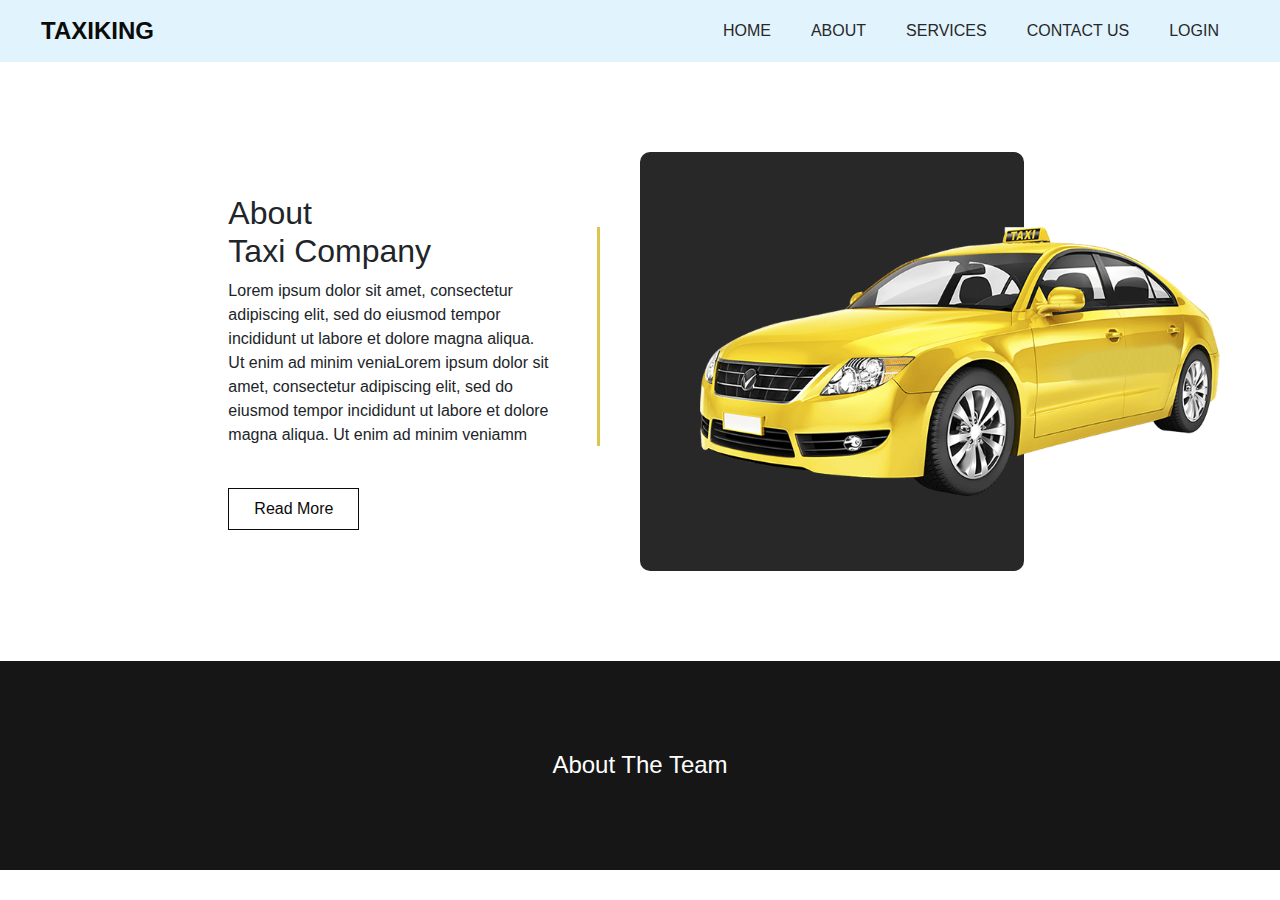
==== commit 2896f1fa: "some changes" ====
--- a/aboutUs.html
+++ b/aboutUs.html
@@ -113,59 +113,9 @@
           <h4>
             About The Team
           </h4>
-          <form action="">
-            <input type="text" placeholder="Enter your email">
-            <div class="d-flex justify-content-end">
-              <button>
-
-              </button>
-            </div>
-          </form>
+          
         </div>
-        <div class="info_links">
-          <ul>
-            <li class=" ">
-              <a class="" href="index.html">Home <span class="sr-only">(current)</span></a>
-            </li>
-            <li class="">
-              <a class="" href="about.html"> About</a>
-            </li>
-            <li class="">
-              <a class="" href="service.html"> Services </a>
-            </li>
-            <li class="">
-              <a class="" href="news.html"> News</a>
-            </li>
-            <li class="">
-              <a class="" href="contact.html">Contact Us</a>
-            </li>
-            <li class="">
-              <a class="" href="#">Login</a>
-            </li>
-          </ul>
-        </div>
-        <div class="info_social">
-          <div>
-            <a href="">
-              <img src="images/fb.png" alt="">
-            </a>
-          </div>
-          <div>
-            <a href="">
-              <img src="images/twitter.png" alt="">
-            </a>
-          </div>
-          <div>
-            <a href="">
-              <img src="images/linkedin.png" alt="">
-            </a>
-          </div>
-          <div>
-            <a href="">
-              <img src="images/instagram.png" alt="">
-            </a>
-          </div>
-        </div>
+        
       </div>
     </div>
 
@@ -173,16 +123,7 @@
 
   <!-- end info section -->
 
-  <!-- footer section -->
-  <section class="container-fluid footer_section">
-    <div class="container">
-      <p>
-        &copy; 2021 All Rights Reserved By
-        <a href="https://html.design/">Free Html Templates</a>
-      </p>
-    </div>
-  </section>
-  <!-- footer section -->
+
 
   <script type="text/javascript" src="js/jquery-3.4.1.min.js"></script>
   <script type="text/javascript" src="js/bootstrap.js"></script>
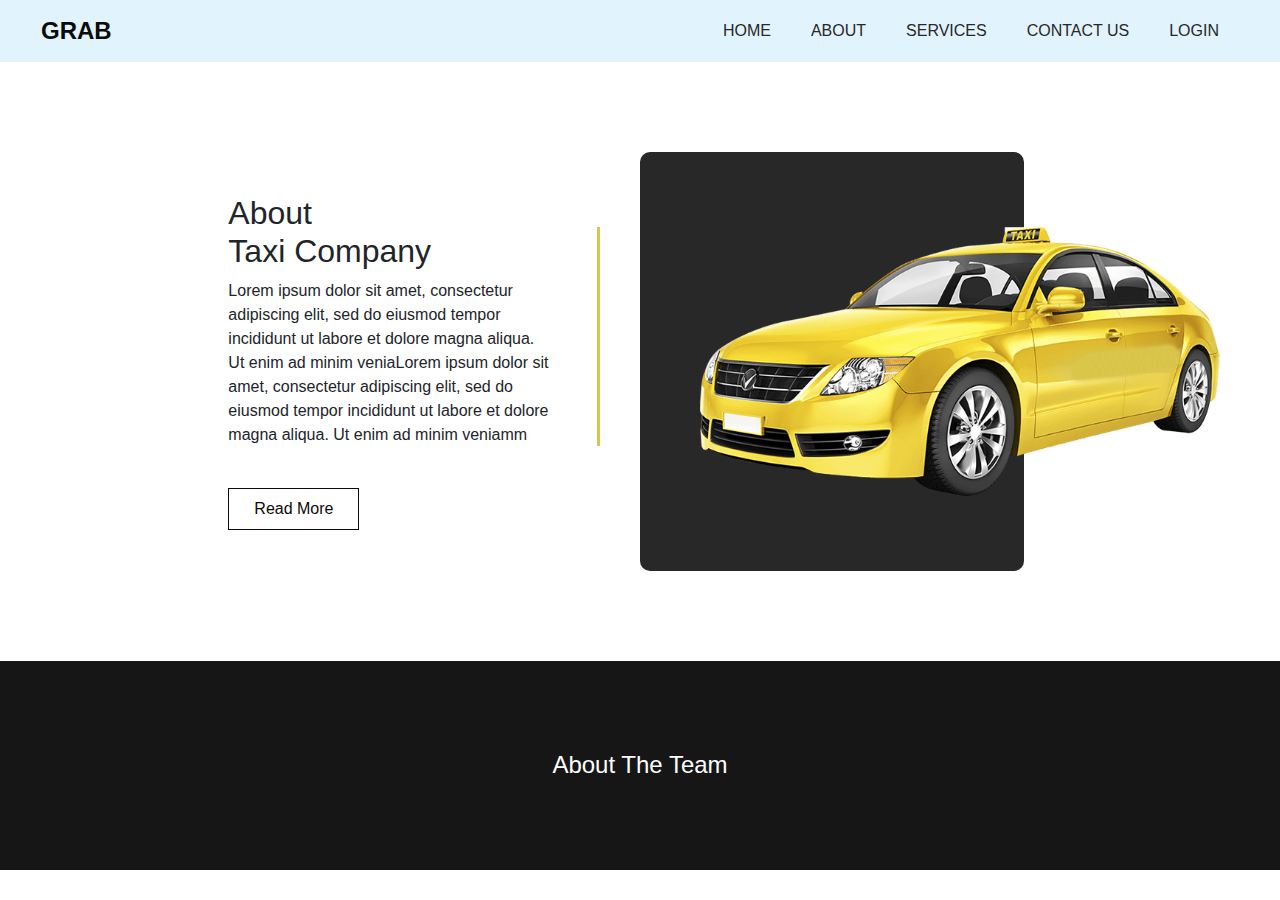
==== commit 2caba3a0: "Update" ====
--- a/aboutUs.html
+++ b/aboutUs.html
@@ -12,7 +12,7 @@
   <meta name="description" content="" />
   <meta name="author" content="" />
 
-  <title>TaxiKing</title>
+  <title>GRAB</title>
 
 
   <link rel="stylesheet" type="text/css" href="https://cdnjs.cloudflare.com/ajax/libs/OwlCarousel2/2.3.4/assets/owl.carousel.min.css" />
@@ -37,7 +37,7 @@
         <nav class="navbar navbar-expand-lg custom_nav-container ">
           <a class="navbar-brand" href="index.html">
             <span>
-              TaxiKing
+              GRAB
             </span>
           </a>
           </a>
